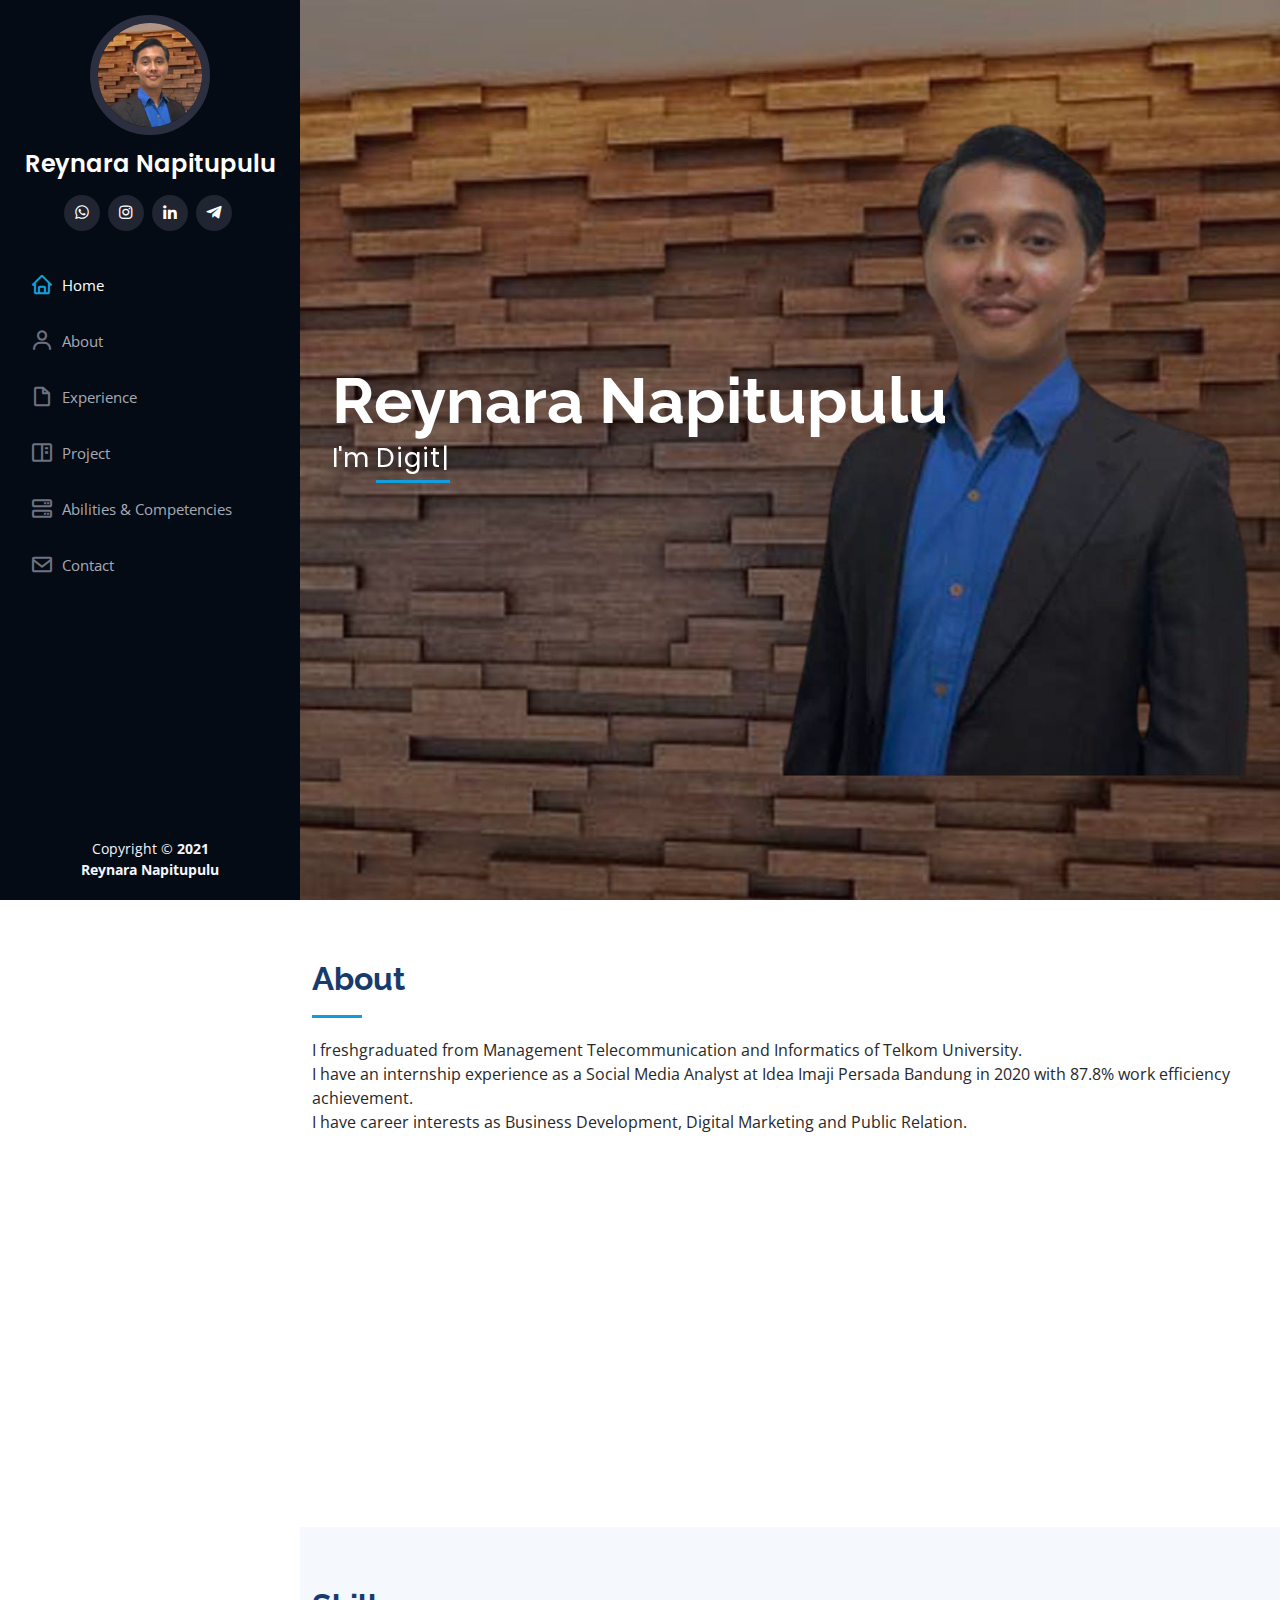
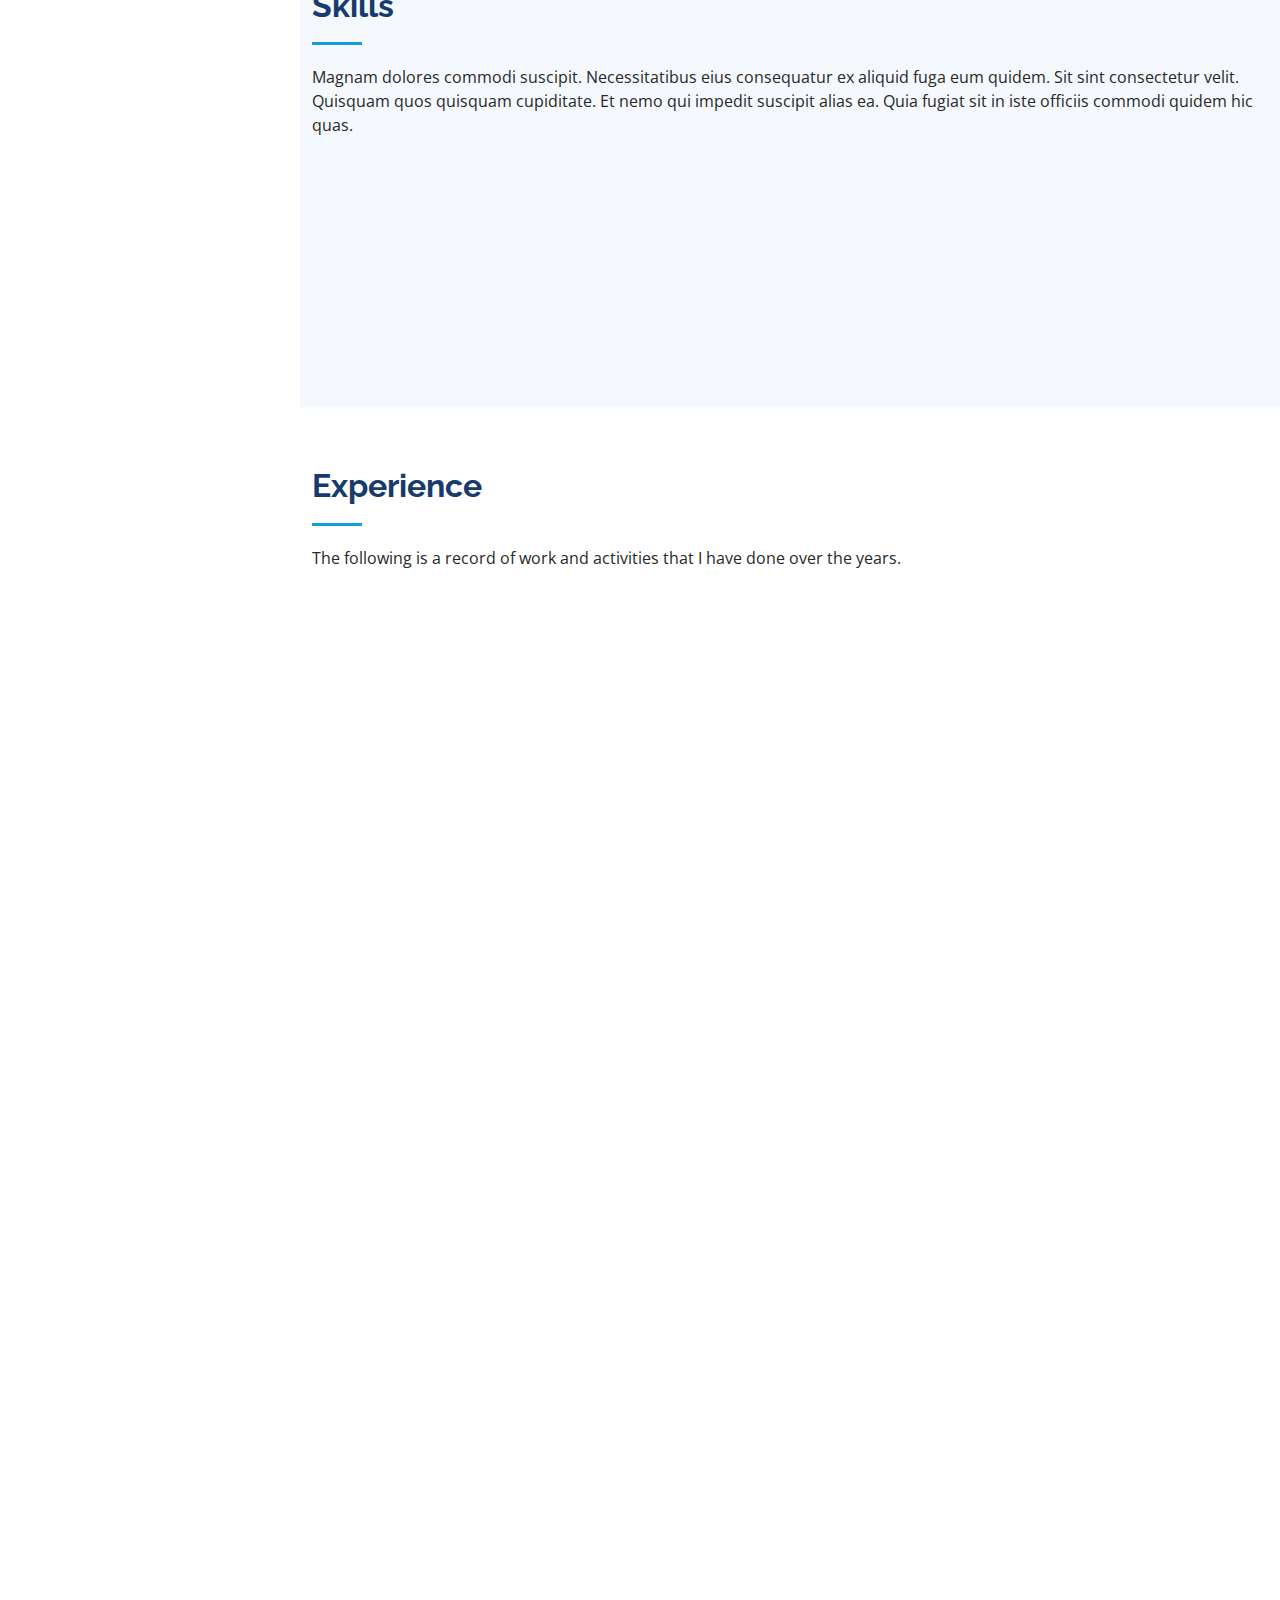
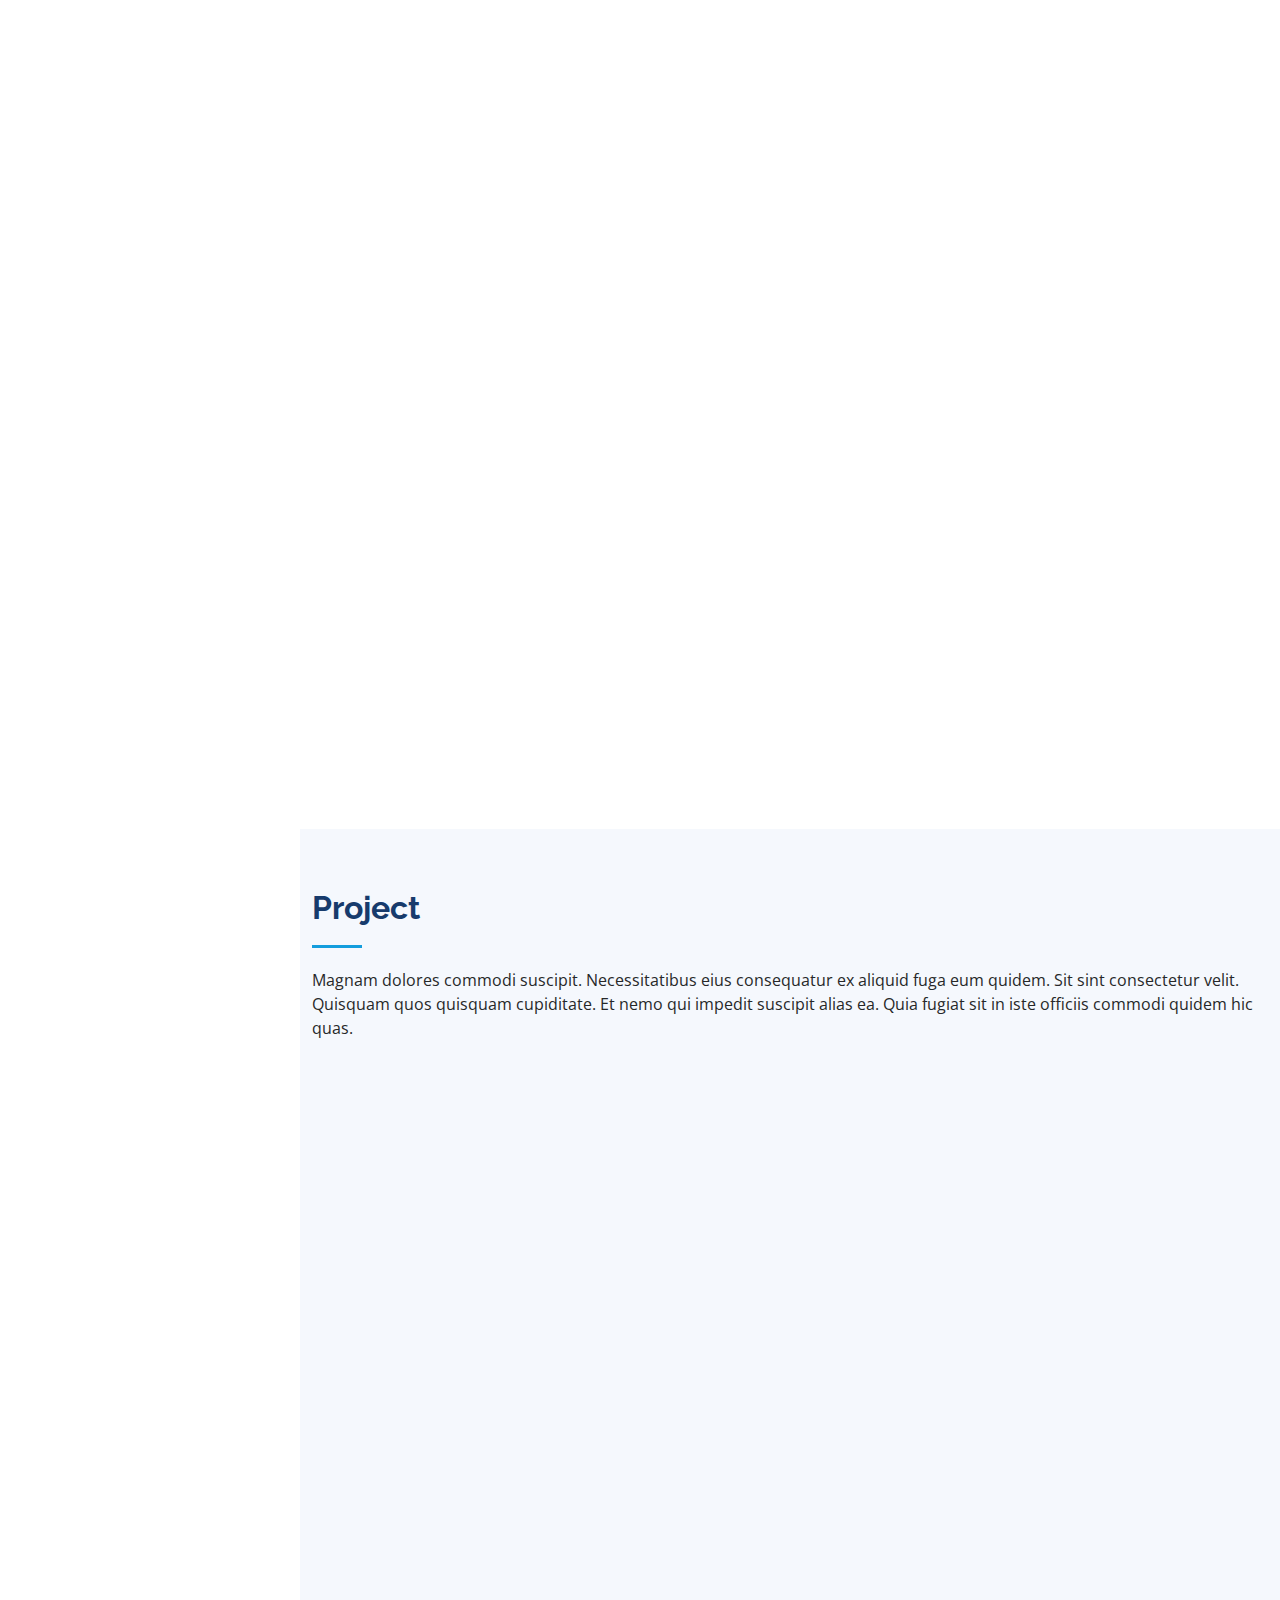
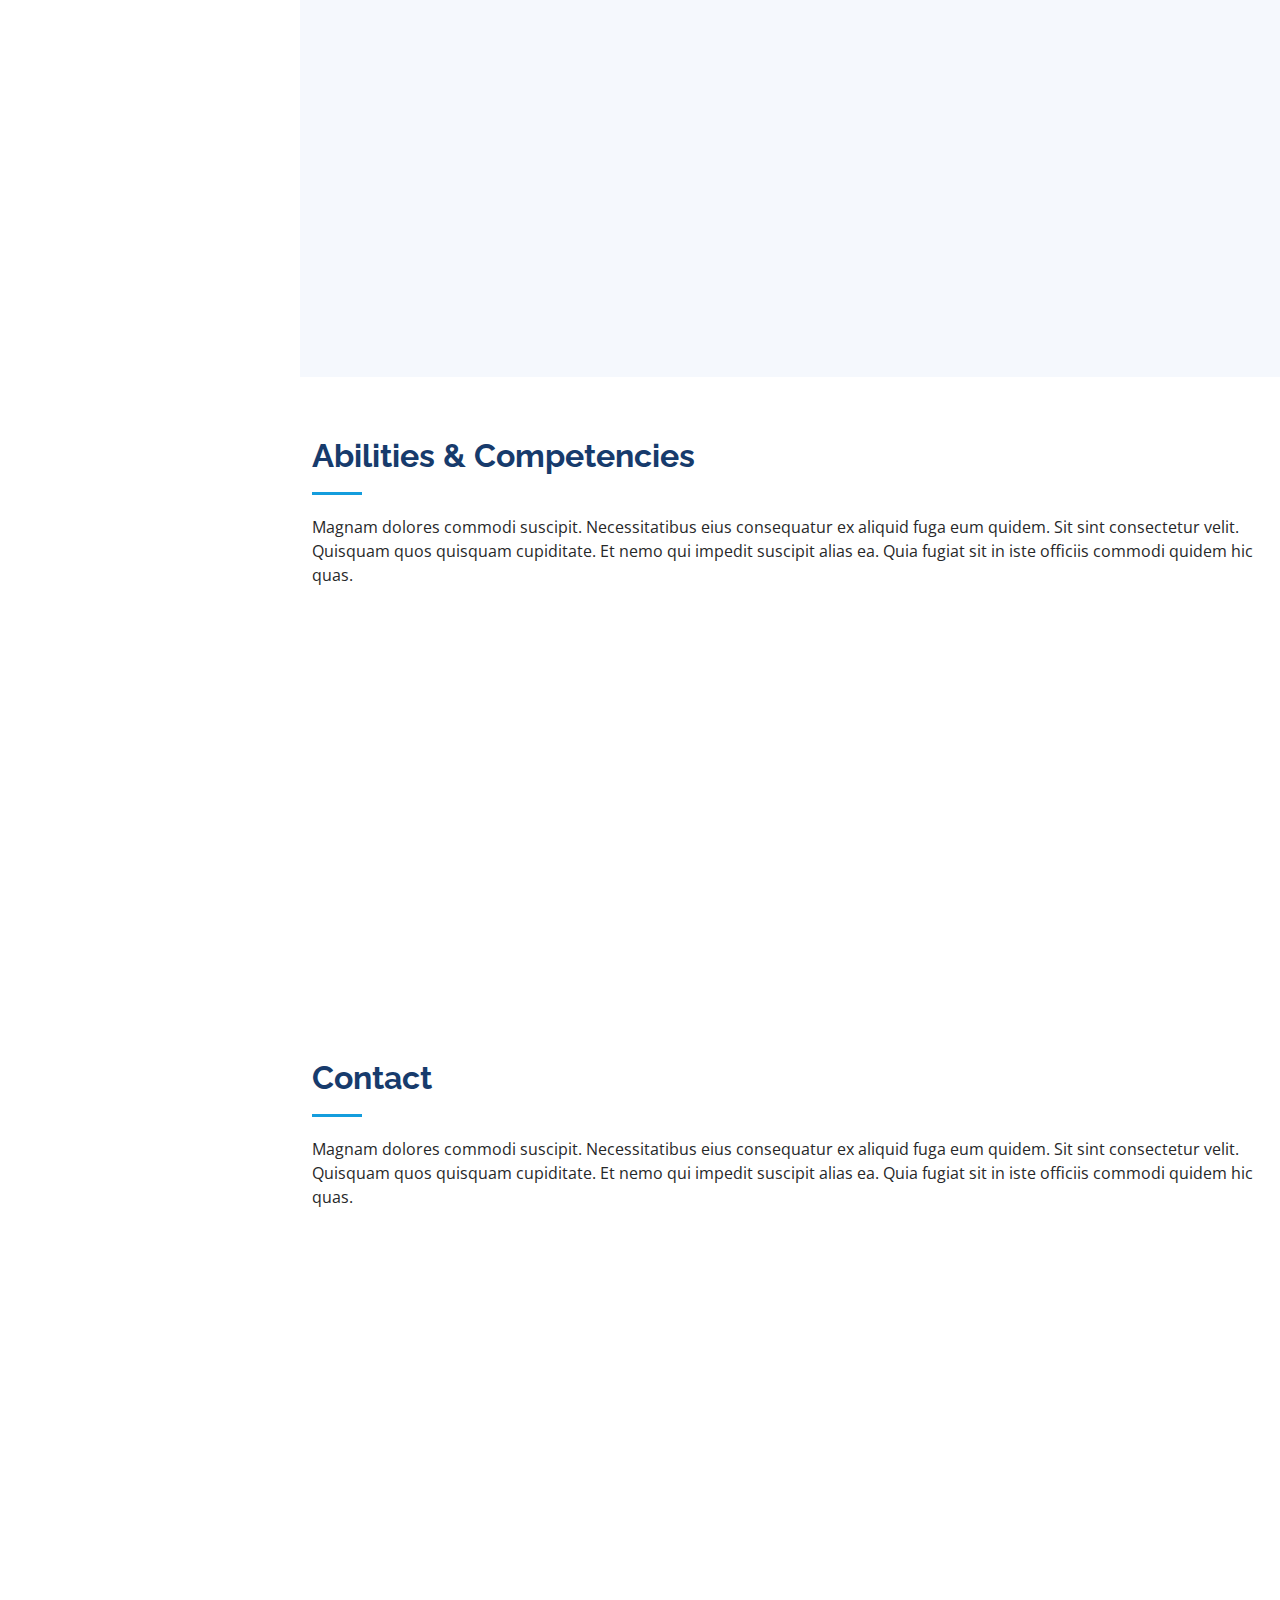
==== portfolio_reynara/index.html @ 2c703964 "Update index.html" ====
<!DOCTYPE html>
<html lang="en">

<head>
  <meta charset="utf-8">
  <meta content="width=device-width, initial-scale=1.0" name="viewport">

  <title>Reynara Napitupulu Portfolio</title>
  <meta content="" name="description">
  <meta content="" name="keywords">

  <!-- Favicons -->
  <link rel="apple-touch-icon" sizes="180x180" href="assets/img/apple-touch-icon.png">
  <link rel="icon" type="assets/image/png" sizes="32x32" href="assets/img/favicon-32x32.png">
  <link rel="icon" type="assets/image/png" sizes="16x16" href="assets/img/favicon-16x16.png">
  <link rel="manifest" href="/site.webmanifest">
  <meta name="msapplication-TileColor" content="#da532c">
  <meta name="theme-color" content="#ffffff">

  <!-- Google Fonts -->
  <link href="https://fonts.googleapis.com/css?family=Open+Sans:300,300i,400,400i,600,600i,700,700i|Raleway:300,300i,400,400i,500,500i,600,600i,700,700i|Poppins:300,300i,400,400i,500,500i,600,600i,700,700i" rel="stylesheet">

  <!-- Vendor CSS Files -->
  <link href="assets/vendor/aos/aos.css" rel="stylesheet">
  <link href="assets/vendor/bootstrap/css/bootstrap.min.css" rel="stylesheet">
  <link href="assets/vendor/bootstrap-icons/bootstrap-icons.css" rel="stylesheet">
  <link href="assets/vendor/boxicons/css/boxicons.min.css" rel="stylesheet">
  <link href="assets/vendor/glightbox/css/glightbox.min.css" rel="stylesheet">
  <link href="assets/vendor/swiper/swiper-bundle.min.css" rel="stylesheet">

  <!-- Template Main CSS File -->
  <link href="assets/css/style.css" rel="stylesheet">

  <!-- =======================================================
  * Template Name: iPortfolio - v3.0.1
  * Template URL: https://bootstrapmade.com/iportfolio-bootstrap-portfolio-websites-template/
  * Author: BootstrapMade.com
  * License: https://bootstrapmade.com/license/
  ======================================================== -->
</head>

<body>

  <!-- ======= Mobile nav toggle button ======= -->
  <i class="bi bi-list mobile-nav-toggle d-xl-none"></i>

  <!-- ======= Header ======= -->
  <header id="header">
    <div class="d-flex flex-column">

      <div class="profile">
        <img src="assets/img/profile-img.jpg" alt="" class="img-fluid rounded-circle">
        <h1 class="text-light"><a href="index.html">Reynara Napitupulu</a></h1>
        <div class="social-links mt-3 text-center">
          <a href="https://wa.me/62081264000243" target="_blank" class="whatsapp"><i class="bx bxl-whatsapp"></i></a>
          <a href="https://www.instagram.com/reeynara/" target="_blank" class="instagram"><i class="bx bxl-instagram"></i></a>
          <a href="https://www.linkedin.com/in/reynaranapitupulu/" target="_blank" class="linkedin"><i class="bx bxl-linkedin"></i></a>
		  <a href="https://t.me/reeynara/" target="_blank" class="telegram"><i class="bx bxl-telegram"></i></a>
        </div>
      </div>

      <nav id="navbar" class="nav-menu navbar">
        <ul>
          <li><a href="#hero" class="nav-link scrollto active"><i class="bx bx-home"></i> <span>Home</span></a></li>
          <li><a href="#about" class="nav-link scrollto"><i class="bx bx-user"></i> <span>About</span></a></li>
          <li><a href="#experience" class="nav-link scrollto"><i class="bx bx-file-blank"></i> <span>Experience</span></a></li>
          <li><a href="#portfolio" class="nav-link scrollto"><i class="bx bx-book-content"></i> <span>Project</span></a></li>
          <li><a href="#Abilities &amp; Competencies" class="nav-link scrollto"><i class="bx bx-server"></i> <span>Abilities &amp; Competencies</span></a></li>
          <li><a href="#contact" class="nav-link scrollto"><i class="bx bx-envelope"></i> <span>Contact</span></a></li>
        </ul>
      </nav><!-- .nav-menu -->
    </div>
  </header><!-- End Header -->

  <!-- ======= Hero Section ======= -->
  <section id="hero" class="d-flex flex-column justify-content-center align-items-center">
    <div class="hero-container" data-aos="fade-in">
      <h1>Reynara Napitupulu</h1>
      <p>I'm <span class="typed" data-typed-items="Digital Marketer"></span></p>
    </div>
  </section><!-- End Hero -->

  <main id="main">

    <!-- ======= About Section ======= -->
    <section id="about" class="about">
      <div class="container">

        <div class="section-title">
          <h2>About</h2>
          <p>I freshgraduated from Management Telecommunication and Informatics of Telkom University. 
		  <p>I have an internship experience as a Social Media Analyst at Idea Imaji Persada Bandung in 2020 with 87.8% work efficiency achievement. 
		  <p>I have career interests as Business Development, Digital Marketing and Public Relation.</p>
        </div>

        <div class="row">
          <div class="col-lg-4" data-aos="fade-right">
            <img src="assets/img/profile-img.jpg" class="img-fluid" alt="">
          </div>
          <div class="col-lg-8 pt-4 pt-lg-0 content" data-aos="fade-left">
            <h3>Digital Marketing Enthusiast</h3>
            </p>
            <div class="row">
              <div class="col-lg-6">
                <ul>
                  <li><i class="bi bi-chevron-right"></i> <strong>Birthday:</strong> <span>11 April 1999</span></li>
                  <li><i class="bi bi-chevron-right"></i> <strong>Phone:</strong> <span>+62 812 6400 0243</span></li>
                  <li><i class="bi bi-chevron-right"></i> <strong>City:</strong> <span>Bandung, Indonesia</span></li>
                </ul>
              </div>
              <div class="col-lg-6">
                <ul>
                  <li><i class="bi bi-chevron-right"></i> <strong>Age:</strong> <span>22</span></li>
                  <li><i class="bi bi-chevron-right"></i> <strong>Degree:</strong> <span>Bachelor Of Management</span></li>
                  <li><i class="bi bi-chevron-right"></i> <strong>Freelance:</strong> <span>Available</span></li>
                </ul>
              </div>
            </div>
            <p>
              Officiis eligendi itaque labore et dolorum mollitia officiis optio vero. Quisquam sunt adipisci omnis et ut. Nulla accusantium dolor incidunt officia tempore. Et eius omnis.
              Cupiditate ut dicta maxime officiis quidem quia. Sed et consectetur qui quia repellendus itaque neque. Aliquid amet quidem ut quaerat cupiditate. Ab et eum qui repellendus omnis culpa magni laudantium dolores.
            </p>
          </div>
        </div>

      </div>
    </section><!-- End About Section -->

    <!-- ======= Facts Section ======= -->
    <!-- <section id="facts" class="facts">
      <div class="container">

        <div class="section-title">
          <h2>Facts</h2>
          <p>Magnam dolores commodi suscipit. Necessitatibus eius consequatur ex aliquid fuga eum quidem. Sit sint consectetur velit. Quisquam quos quisquam cupiditate. Et nemo qui impedit suscipit alias ea. Quia fugiat sit in iste officiis commodi quidem hic quas.</p>
        </div>

        <div class="row no-gutters">

          <div class="col-lg-3 col-md-6 d-md-flex align-items-md-stretch" data-aos="fade-up">
            <div class="count-box">
              <i class="bi bi-emoji-smile"></i>
              <span data-purecounter-start="0" data-purecounter-end="232" data-purecounter-duration="1" class="purecounter"></span>
              <p><strong>Happy Clients</strong> consequuntur quae</p>
            </div>
          </div>

          <div class="col-lg-3 col-md-6 d-md-flex align-items-md-stretch" data-aos="fade-up" data-aos-delay="100">
            <div class="count-box">
              <i class="bi bi-journal-richtext"></i>
              <span data-purecounter-start="0" data-purecounter-end="521" data-purecounter-duration="1" class="purecounter"></span>
              <p><strong>Projects</strong> adipisci atque cum quia aut</p>
            </div>
          </div>

          <div class="col-lg-3 col-md-6 d-md-flex align-items-md-stretch" data-aos="fade-up" data-aos-delay="200">
            <div class="count-box">
              <i class="bi bi-headset"></i>
              <span data-purecounter-start="0" data-purecounter-end="1453" data-purecounter-duration="1" class="purecounter"></span>
              <p><strong>Hours Of Support</strong> aut commodi quaerat</p>
            </div>
          </div>

          <div class="col-lg-3 col-md-6 d-md-flex align-items-md-stretch" data-aos="fade-up" data-aos-delay="300">
            <div class="count-box">
              <i class="bi bi-people"></i>
              <span data-purecounter-start="0" data-purecounter-end="32" data-purecounter-duration="1" class="purecounter"></span>
              <p><strong>Hard Workers</strong> rerum asperiores dolor</p>
            </div>
          </div>

        </div>

      </div>
    </section><!-- End Facts Section -->

    <!-- ======= Skills Section ======= -->
    <section id="skills" class="skills section-bg">
      <div class="container">

        <div class="section-title">
          <h2>Skills</h2>
          <p>Magnam dolores commodi suscipit. Necessitatibus eius consequatur ex aliquid fuga eum quidem. Sit sint consectetur velit. Quisquam quos quisquam cupiditate. Et nemo qui impedit suscipit alias ea. Quia fugiat sit in iste officiis commodi quidem hic quas.</p>
        </div>

        <div class="row skills-content">

          <div class="col-lg-6" data-aos="fade-up">

            <div class="progress">
              <span class="skill">HTML <i class="val">100%</i></span>
              <div class="progress-bar-wrap">
                <div class="progress-bar" role="progressbar" aria-valuenow="100" aria-valuemin="0" aria-valuemax="100"></div>
              </div>
            </div>

            <div class="progress">
              <span class="skill">CSS <i class="val">90%</i></span>
              <div class="progress-bar-wrap">
                <div class="progress-bar" role="progressbar" aria-valuenow="90" aria-valuemin="0" aria-valuemax="100"></div>
              </div>
            </div>

            <div class="progress">
              <span class="skill">JavaScript <i class="val">75%</i></span>
              <div class="progress-bar-wrap">
                <div class="progress-bar" role="progressbar" aria-valuenow="75" aria-valuemin="0" aria-valuemax="100"></div>
              </div>
            </div>

          </div>

          <div class="col-lg-6" data-aos="fade-up" data-aos-delay="100">

            <div class="progress">
              <span class="skill">PHP <i class="val">80%</i></span>
              <div class="progress-bar-wrap">
                <div class="progress-bar" role="progressbar" aria-valuenow="80" aria-valuemin="0" aria-valuemax="100"></div>
              </div>
            </div>

            <div class="progress">
              <span class="skill">WordPress/CMS <i class="val">90%</i></span>
              <div class="progress-bar-wrap">
                <div class="progress-bar" role="progressbar" aria-valuenow="90" aria-valuemin="0" aria-valuemax="100"></div>
              </div>
            </div>

            <div class="progress">
              <span class="skill">Photoshop <i class="val">55%</i></span>
              <div class="progress-bar-wrap">
                <div class="progress-bar" role="progressbar" aria-valuenow="55" aria-valuemin="0" aria-valuemax="100"></div>
              </div>
            </div>

          </div>

        </div>

      </div>
    </section><!-- End Skills Section -->

    <!-- ======= Experience Section ======= -->
    <section id="experience" class="experience">
      <div class="container">

        <div class="section-title">
          <h2>Experience</h2>
          <p>The following is a record of work and activities that I have done over the years.</p>
        </div>

        <div class="row">
          <div class="col-lg-6" data-aos="fade-up">
            <h3 class="experience-title">Internship Experience</h3>
            <div class="experience-item pb-0">
			<br>
              <h4>Digital Analysis</h4>
			  <h5>PT. Idea Imaji Persada</h5>
			  <h6><em>February 2020 – June 2020</em></h6>
                <li>Conducting social media evaluations of customer engagement from a company's client brand and analyze the activities of content shared on the client's social media, such as promo content, games and quizzes</li>
              </ul>
            </div> 
			<br>
			
            <h3 class="experience-title">Education</h3>
			<br>
            <div class="experience-item">
              <h4>Bachelor of Business Management in Telecommunication &amp; Informatics</h4>
              <h5>GPA 3,64 (cumlaude)</h5>
			  <h6><em>2017 - 2021</em></h6>
              <li>Hosted of Indonesian Economic Student Forum (FMEI)</li>
			  <li>Executive Chief Indonesian Economic Student Forum (FMEI)</li>
			  <br>
            </div>
          </div>
          <div class="col-lg-6" data-aos="fade-up" data-aos-delay="100">
            <h3 class="experience-title">Organization Experience</h3>
            <div class="experience-item">
			<br>
              <h4>Head of Strategic Study Department</h4>
              <h5>Student Executive Board Faculty of Economics and Business</h5>
			  <h6><em>January 2019 – December 2019</em></h6>
              <li>Conducting discussion activities and studies on an issue that is currently happening</li>
              </ul>
			  <br>
            </div>
			<div class="experience-item">
              <h4>Staff of The Month</h4>
              <h5>Student Executive Board Faculty of Economics and Business</h5>
			  <h6><em>On February 2018</em></h6>
              <li>Received appreciation as the best staff with good performance and reputation in carrying out the duties and responsibilities that have been given</li>
              </ul>
			  <br>
            </div>
		<div class="experience-item">
              <h4>Staff of External Relation Department</h4>
              <h5>Student Executive Board Faculty of Economics and Business</h5>
			  <h6><em>January 2018 – December 2018</em></h6>
              <li>Conducting discussion activities, establish relationships and visit several other campuses</li>
              </ul>
			  <br>
            </div>
		<div class="experience-item">
              <h4>Executive Chief</h4>
              <h5>Indonesian Economic Student Forum 2018</h5>
			  <h6><em>On May 2018</em></h6>
              <li>Prepared the committee and held a congress in Bandung which was attended by private and public campuses in Indonesia</li>
              </ul>
			  <br>
            </div>
		<div class="experience-item">
              <h4>Staff of The Month</h4>
              <h5>Student Executive Board Faculty of Economics and Businesst</h5>
			  <h6><em>On February 2018</em></h6>
              <li>Received appreciation as the best staff with good performance and reputation in carrying out the duties and responsibilities that have been given</li>
              </ul>
			  <br>
            </div>
		<div class="experience-item">
              <h4>Head of Facilitator Unit</h4>
              <h5>Student Executive Board Faculty of Economics and Businesst</h5>
			  <h6><em>On August 2018</em></h6>
              <li>Coordinating the delegates participating in the meeting and designing participatory, fun and interesting processes during the activity</li>
              </ul>
			  <br>
            </div>
		<div class="experience-item">
              <h4>Committee of Event Unit</h4>
              <h5>Awarding Night for the Faculty of Economics &amp; Business</h5>
			  <h6><em>2018</em></h6>
              <li>Making a whole schedule of awarding night and determining a guest star</li>
              </ul>
			  <br>
            </div>
		<div class="experience-item">
              <h4>Committee of Logistic Unit</h4>
              <h5>Visitasi of Student Executive Board FEB</h5>
			  <h6><em>2018</em></h6>
              <li>Prepare facilities, rooms and needs for delegates visiting FEB Telkom University</li>
              </ul>
			  <br>
            </div>
            <div class="experience-item">
              <h4>Committee of Event Unit</h4>
              <h5>Studi Banding of Student Executive Board FEB</h5>
			  <h6><em>2018</em></h6>
              <li>Making a whole schedule of studi banding</li>
              </ul>
            </div>
          </div>
        </div>

      </div>
    </section><!-- End Experience Section -->

    <!-- ======= Portfolio Section ======= -->
    <section id="portfolio" class="portfolio section-bg">
      <div class="container">

        <div class="section-title">
          <h2>Project</h2>
          <p>Magnam dolores commodi suscipit. Necessitatibus eius consequatur ex aliquid fuga eum quidem. Sit sint consectetur velit. Quisquam quos quisquam cupiditate. Et nemo qui impedit suscipit alias ea. Quia fugiat sit in iste officiis commodi quidem hic quas.</p>
        </div>

        <div class="row" data-aos="fade-up">
          <div class="col-lg-12 d-flex justify-content-center">
            <ul id="portfolio-flters">
              <li data-filter="*" class="filter-active">All</li>
              <li data-filter=".filter-app">App</li>
              <li data-filter=".filter-card">Card</li>
              <li data-filter=".filter-web">Web</li>
            </ul>
          </div>
        </div>

        <div class="row portfolio-container" data-aos="fade-up" data-aos-delay="100">

          <div class="col-lg-4 col-md-6 portfolio-item filter-app">
            <div class="portfolio-wrap">
              <img src="assets/img/portfolio/portfolio-1.jpg" class="img-fluid" alt="">
              <div class="portfolio-links">
                <a href="assets/img/portfolio/portfolio-1.jpg" data-gallery="portfolioGallery" class="portfolio-lightbox" title="App 1"><i class="bx bx-plus"></i></a>
                <a href="portfolio-details.html" title="More Details"><i class="bx bx-link"></i></a>
              </div>
            </div>
          </div>

          <div class="col-lg-4 col-md-6 portfolio-item filter-web">
            <div class="portfolio-wrap">
              <img src="assets/img/portfolio/portfolio-2.jpg" class="img-fluid" alt="">
              <div class="portfolio-links">
                <a href="assets/img/portfolio/portfolio-2.jpg" data-gallery="portfolioGallery" class="portfolio-lightbox" title="Web 3"><i class="bx bx-plus"></i></a>
                <a href="portfolio-details.html" title="More Details"><i class="bx bx-link"></i></a>
              </div>
            </div>
          </div>

          <div class="col-lg-4 col-md-6 portfolio-item filter-app">
            <div class="portfolio-wrap">
              <img src="assets/img/portfolio/portfolio-3.jpg" class="img-fluid" alt="">
              <div class="portfolio-links">
                <a href="assets/img/portfolio/portfolio-3.jpg" data-gallery="portfolioGallery" class="portfolio-lightbox" title="App 2"><i class="bx bx-plus"></i></a>
                <a href="portfolio-details.html" title="More Details"><i class="bx bx-link"></i></a>
              </div>
            </div>
          </div>

          <div class="col-lg-4 col-md-6 portfolio-item filter-card">
            <div class="portfolio-wrap">
              <img src="assets/img/portfolio/portfolio-4.jpg" class="img-fluid" alt="">
              <div class="portfolio-links">
                <a href="assets/img/portfolio/portfolio-4.jpg" data-gallery="portfolioGallery" class="portfolio-lightbox" title="Card 2"><i class="bx bx-plus"></i></a>
                <a href="portfolio-details.html" title="More Details"><i class="bx bx-link"></i></a>
              </div>
            </div>
          </div>

          <div class="col-lg-4 col-md-6 portfolio-item filter-web">
            <div class="portfolio-wrap">
              <img src="assets/img/portfolio/portfolio-5.jpg" class="img-fluid" alt="">
              <div class="portfolio-links">
                <a href="assets/img/portfolio/portfolio-5.jpg" data-gallery="portfolioGallery" class="portfolio-lightbox" title="Web 2"><i class="bx bx-plus"></i></a>
                <a href="portfolio-details.html" title="More Details"><i class="bx bx-link"></i></a>
              </div>
            </div>
          </div>

          <div class="col-lg-4 col-md-6 portfolio-item filter-app">
            <div class="portfolio-wrap">
              <img src="assets/img/portfolio/portfolio-6.jpg" class="img-fluid" alt="">
              <div class="portfolio-links">
                <a href="assets/img/portfolio/portfolio-6.jpg" data-gallery="portfolioGallery" class="portfolio-lightbox" title="App 3"><i class="bx bx-plus"></i></a>
                <a href="portfolio-details.html" title="More Details"><i class="bx bx-link"></i></a>
              </div>
            </div>
          </div>

          <div class="col-lg-4 col-md-6 portfolio-item filter-card">
            <div class="portfolio-wrap">
              <img src="assets/img/portfolio/portfolio-7.jpg" class="img-fluid" alt="">
              <div class="portfolio-links">
                <a href="assets/img/portfolio/portfolio-7.jpg" data-gallery="portfolioGallery" class="portfolio-lightbox" title="Card 1"><i class="bx bx-plus"></i></a>
                <a href="portfolio-details.html" title="More Details"><i class="bx bx-link"></i></a>
              </div>
            </div>
          </div>

          <div class="col-lg-4 col-md-6 portfolio-item filter-card">
            <div class="portfolio-wrap">
              <img src="assets/img/portfolio/portfolio-8.jpg" class="img-fluid" alt="">
              <div class="portfolio-links">
                <a href="assets/img/portfolio/portfolio-8.jpg" data-gallery="portfolioGallery" class="portfolio-lightbox" title="Card 3"><i class="bx bx-plus"></i></a>
                <a href="portfolio-details.html" title="More Details"><i class="bx bx-link"></i></a>
              </div>
            </div>
          </div>

          <div class="col-lg-4 col-md-6 portfolio-item filter-web">
            <div class="portfolio-wrap">
              <img src="assets/img/portfolio/portfolio-9.jpg" class="img-fluid" alt="">
              <div class="portfolio-links">
                <a href="assets/img/portfolio/portfolio-9.jpg" data-gallery="portfolioGallery" class="portfolio-lightbox" title="Web 3"><i class="bx bx-plus"></i></a>
                <a href="portfolio-details.html" title="More Details"><i class="bx bx-link"></i></a>
              </div>
            </div>
          </div>

        </div>

      </div>
    </section><!-- End Portfolio Section -->

    <!-- ======= Abilities &amp; Competencies Section ======= -->
    <section id="Abilities &amp; Competencies" class="Abilities &amp; Competencies">
      <div class="container">

        <div class="section-title">
          <h2>Abilities &amp; Competencies</h2>
          <p>Magnam dolores commodi suscipit. Necessitatibus eius consequatur ex aliquid fuga eum quidem. Sit sint consectetur velit. Quisquam quos quisquam cupiditate. Et nemo qui impedit suscipit alias ea. Quia fugiat sit in iste officiis commodi quidem hic quas.</p>
        </div>

        <div class="row">
          <div class="col-lg-4 col-md-6 icon-box" data-aos="fade-up">
            <div class="icon"><i class="bi bi-briefcase"></i></div>
            <h4 class="title"><a href="">Lorem Ipsum</a></h4>
            <p class="description">Voluptatum deleniti atque corrupti quos dolores et quas molestias excepturi sint occaecati cupiditate non provident</p>
          </div>
          <div class="col-lg-4 col-md-6 icon-box" data-aos="fade-up" data-aos-delay="100">
            <div class="icon"><i class="bi bi-card-checklist"></i></div>
            <h4 class="title"><a href="">Dolor Sitema</a></h4>
            <p class="description">Minim veniam, quis nostrud exercitation ullamco laboris nisi ut aliquip ex ea commodo consequat tarad limino ata</p>
          </div>
          <div class="col-lg-4 col-md-6 icon-box" data-aos="fade-up" data-aos-delay="200">
            <div class="icon"><i class="bi bi-bar-chart"></i></div>
            <h4 class="title"><a href="">Sed ut perspiciatis</a></h4>
            <p class="description">Duis aute irure dolor in reprehenderit in voluptate velit esse cillum dolore eu fugiat nulla pariatur</p>
          </div>
          <div class="col-lg-4 col-md-6 icon-box" data-aos="fade-up" data-aos-delay="300">
            <div class="icon"><i class="bi bi-binoculars"></i></div>
            <h4 class="title"><a href="">Magni Dolores</a></h4>
            <p class="description">Excepteur sint occaecat cupidatat non proident, sunt in culpa qui officia deserunt mollit anim id est laborum</p>
          </div>
          <div class="col-lg-4 col-md-6 icon-box" data-aos="fade-up" data-aos-delay="400">
            <div class="icon"><i class="bi bi-brightness-high"></i></div>
            <h4 class="title"><a href="">Nemo Enim</a></h4>
            <p class="description">At vero eos et accusamus et iusto odio dignissimos ducimus qui blanditiis praesentium voluptatum deleniti atque</p>
          </div>
          <div class="col-lg-4 col-md-6 icon-box" data-aos="fade-up" data-aos-delay="500">
            <div class="icon"><i class="bi bi-calendar4-week"></i></div>
            <h4 class="title"><a href="">Eiusmod Tempor</a></h4>
            <p class="description">Et harum quidem rerum facilis est et expedita distinctio. Nam libero tempore, cum soluta nobis est eligendi</p>
          </div>
        </div>

      </div>
    </section><!-- End Abilities &amp; Competencies Section -->

    <!-- ======= Testimonials Section ======= -->
   <!-- <section id="testimonials" class="testimonials section-bg">
      <div class="container">

        <div class="section-title">
          <h2>Testimonials</h2>
          <p>Magnam dolores commodi suscipit. Necessitatibus eius consequatur ex aliquid fuga eum quidem. Sit sint consectetur velit. Quisquam quos quisquam cupiditate. Et nemo qui impedit suscipit alias ea. Quia fugiat sit in iste officiis commodi quidem hic quas.</p>
        </div>

        <div class="testimonials-slider swiper-container" data-aos="fade-up" data-aos-delay="100">
          <div class="swiper-wrapper">

            <div class="swiper-slide">
              <div class="testimonial-item" data-aos="fade-up">
                <p>
                  <i class="bx bxs-quote-alt-left quote-icon-left"></i>
                  Proin iaculis purus consequat sem cure digni ssim donec porttitora entum suscipit rhoncus. Accusantium quam, ultricies eget id, aliquam eget nibh et. Maecen aliquam, risus at semper.
                  <i class="bx bxs-quote-alt-right quote-icon-right"></i>
                </p>
                <img src="assets/img/testimonials/testimonials-1.jpg" class="testimonial-img" alt="">
                <h3>Saul Goodman</h3>
                <h4>Ceo &amp; Founder</h4>
              </div>
            </div><!-- End testimonial item -->

           <!-- <div class="swiper-slide">
              <div class="testimonial-item" data-aos="fade-up" data-aos-delay="100">
                <p>
                  <i class="bx bxs-quote-alt-left quote-icon-left"></i>
                  Export tempor illum tamen malis malis eram quae irure esse labore quem cillum quid cillum eram malis quorum velit fore eram velit sunt aliqua noster fugiat irure amet legam anim culpa.
                  <i class="bx bxs-quote-alt-right quote-icon-right"></i>
                </p>
                <img src="assets/img/testimonials/testimonials-2.jpg" class="testimonial-img" alt="">
                <h3>Sara Wilsson</h3>
                <h4>Designer</h4>
              </div>
            </div><!-- End testimonial item -->

          <!--  <div class="swiper-slide">
              <div class="testimonial-item" data-aos="fade-up" data-aos-delay="200">
                <p>
                  <i class="bx bxs-quote-alt-left quote-icon-left"></i>
                  Enim nisi quem export duis labore cillum quae magna enim sint quorum nulla quem veniam duis minim tempor labore quem eram duis noster aute amet eram fore quis sint minim.
                  <i class="bx bxs-quote-alt-right quote-icon-right"></i>
                </p>
                <img src="assets/img/testimonials/testimonials-3.jpg" class="testimonial-img" alt="">
                <h3>Jena Karlis</h3>
                <h4>Store Owner</h4>
              </div>
            </div><!-- End testimonial item -->

           <!-- <div class="swiper-slide">
              <div class="testimonial-item" data-aos="fade-up" data-aos-delay="300">
                <p>
                  <i class="bx bxs-quote-alt-left quote-icon-left"></i>
                  Fugiat enim eram quae cillum dolore dolor amet nulla culpa multos export minim fugiat minim velit minim dolor enim duis veniam ipsum anim magna sunt elit fore quem dolore labore illum veniam.
                  <i class="bx bxs-quote-alt-right quote-icon-right"></i>
                </p>
                <img src="assets/img/testimonials/testimonials-4.jpg" class="testimonial-img" alt="">
                <h3>Matt Brandon</h3>
                <h4>Freelancer</h4>
              </div>
            </div><!-- End testimonial item -->

           <!-- <div class="swiper-slide">
              <div class="testimonial-item" data-aos="fade-up" data-aos-delay="400">
                <p>
                  <i class="bx bxs-quote-alt-left quote-icon-left"></i>
                  Quis quorum aliqua sint quem legam fore sunt eram irure aliqua veniam tempor noster veniam enim culpa labore duis sunt culpa nulla illum cillum fugiat legam esse veniam culpa fore nisi cillum quid.
                  <i class="bx bxs-quote-alt-right quote-icon-right"></i>
                </p>
                <img src="assets/img/testimonials/testimonials-5.jpg" class="testimonial-img" alt="">
                <h3>John Larson</h3>
                <h4>Entrepreneur</h4>
              </div>
            </div><!-- End testimonial item -->

          </div>
          <div class="swiper-pagination"></div>
        </div>

      </div>
    </section><!-- End Testimonials Section -->

    <!-- ======= Contact Section ======= -->
    <section id="contact" class="contact">
      <div class="container">

        <div class="section-title">
          <h2>Contact</h2>
          <p>Magnam dolores commodi suscipit. Necessitatibus eius consequatur ex aliquid fuga eum quidem. Sit sint consectetur velit. Quisquam quos quisquam cupiditate. Et nemo qui impedit suscipit alias ea. Quia fugiat sit in iste officiis commodi quidem hic quas.</p>
        </div>

        <div class="row" data-aos="fade-in">

          <div class="col-lg-5 d-flex align-items-stretch">
            <div class="info">
              <div class="address">
                <i class="bi bi-geo-alt"></i>
                <h4>Location:</h4>
                <p>A108 Adam Street, New York, NY 535022</p>
              </div>

              <div class="email">
                <i class="bi bi-envelope"></i>
                <h4>Email:</h4>
                <p>info@example.com</p>
              </div>

              <div class="phone">
                <i class="bi bi-phone"></i>
                <h4>Call:</h4>
                <p>+1 5589 55488 55s</p>
              </div>

              <iframe src="https://www.google.com/maps/embed?pb=!1m14!1m8!1m3!1d12097.433213460943!2d-74.0062269!3d40.7101282!3m2!1i1024!2i768!4f13.1!3m3!1m2!1s0x0%3A0xb89d1fe6bc499443!2sDowntown+Conference+Center!5e0!3m2!1smk!2sbg!4v1539943755621" frameborder="0" style="border:0; width: 100%; height: 290px;" allowfullscreen></iframe>
            </div>

          </div>

          <div class="col-lg-7 mt-5 mt-lg-0 d-flex align-items-stretch">
            <form action="forms/contact.php" method="post" role="form" class="php-email-form">
              <div class="row">
                <div class="form-group col-md-6">
                  <label for="name">Your Name</label>
                  <input type="text" name="name" class="form-control" id="name" required>
                </div>
                <div class="form-group col-md-6">
                  <label for="name">Your Email</label>
                  <input type="email" class="form-control" name="email" id="email" required>
                </div>
              </div>
              <div class="form-group">
                <label for="name">Subject</label>
                <input type="text" class="form-control" name="subject" id="subject" required>
              </div>
              <div class="form-group">
                <label for="name">Message</label>
                <textarea class="form-control" name="message" rows="10" required></textarea>
              </div>
              <div class="my-3">
                <div class="loading">Loading</div>
                <div class="error-message"></div>
                <div class="sent-message">Your message has been sent. Thank you!</div>
              </div>
              <div class="text-center"><button type="submit">Send Message</button></div>
            </form>
          </div>

        </div>

      </div>
    </section><!-- End Contact Section -->

  </main><!-- End #main -->

  <!-- ======= Footer ======= -->
  <footer id="footer">
    <div class="container">
      <div class="copyright">
        Copyright &copy; <strong><span>2021 <br>Reynara Napitupulu</span></strong>
      </div>
      <div class="credits">
        <!-- All the links in the footer should remain intact. -->
        <!-- You can delete the links only if you purchased the pro version. -->
        <!-- Licensing information: https://bootstrapmade.com/license/ -->
        <!-- Purchase the pro version with working PHP/AJAX contact form: https://bootstrapmade.com/iportfolio-bootstrap-portfolio-websites-template/ -->
        <!--Designed by <a href="https://bootstrapmade.com/">BootstrapMade</a>
      </div>
    </div>
  </footer><!-- End  Footer -->

  <a href="#" class="back-to-top d-flex align-items-center justify-content-center"><i class="bi bi-arrow-up-short"></i></a>

  <!-- Vendor JS Files -->
  <script src="assets/vendor/aos/aos.js"></script>
  <script src="assets/vendor/bootstrap/js/bootstrap.bundle.min.js"></script>
  <script src="assets/vendor/glightbox/js/glightbox.min.js"></script>
  <script src="assets/vendor/isotope-layout/isotope.pkgd.min.js"></script>
  <script src="assets/vendor/php-email-form/validate.js"></script>
  <script src="assets/vendor/purecounter/purecounter.js"></script>
  <script src="assets/vendor/swiper/swiper-bundle.min.js"></script>
  <script src="assets/vendor/typed.js/typed.min.js"></script>
  <script src="assets/vendor/waypoints/noframework.waypoints.js"></script>

  <!-- Template Main JS File -->
  <script src="assets/js/main.js"></script>

</body>

</html>
---- portfolio_reynara/assets/css/style.css ----
/**
* Template Name: iPortfolio - v3.0.1
* Template URL: https://bootstrapmade.com/iportfolio-bootstrap-portfolio-websites-template/
* Author: BootstrapMade.com
* License: https://bootstrapmade.com/license/
*/

/*--------------------------------------------------------------
# General
--------------------------------------------------------------*/
body {
  font-family: "Open Sans", sans-serif;
  color: #272829;
}

a {
  color: #149ddd;
  text-decoration: none;
}

a:hover {
  color: #37b3ed;
  text-decoration: none;
}

h1, h2, h3, h4, h5, h6 {
  font-family: "Raleway", sans-serif;
}

/*--------------------------------------------------------------
# Back to top button
--------------------------------------------------------------*/
.back-to-top {
  position: fixed;
  visibility: hidden;
  opacity: 0;
  right: 15px;
  bottom: 15px;
  z-index: 996;
  background: #149ddd;
  width: 40px;
  height: 40px;
  border-radius: 50px;
  transition: all 0.4s;
}

.back-to-top i {
  font-size: 28px;
  color: #fff;
  line-height: 0;
}

.back-to-top:hover {
  background: #2eafec;
  color: #fff;
}

.back-to-top.active {
  visibility: visible;
  opacity: 1;
}

/*--------------------------------------------------------------
# Header
--------------------------------------------------------------*/
#header {
  position: fixed;
  top: 0;
  left: 0;
  bottom: 0;
  width: 300px;
  transition: all ease-in-out 0.5s;
  z-index: 9997;
  transition: all 0.5s;
  padding: 0 15px;
  background: #040b14;
  overflow-y: auto;
}

#header .profile img {
  margin: 15px auto;
  display: block;
  width: 120px;
  border: 8px solid #2c2f3f;
}

#header .profile h1 {
  font-size: 24px;
  margin: 0;
  padding: 0;
  font-weight: 600;
  -moz-text-align-last: center;
  text-align-last: center;
  font-family: "Poppins", sans-serif;
}

#header .profile h1 a, #header .profile h1 a:hover {
  color: #fff;
  text-decoration: none;
}

#header .profile .social-links a {
  font-size: 18px;
  display: inline-block;
  background: #212431;
  color: #fff;
  line-height: 1;
  padding: 8px 0;
  margin-right: 4px;
  border-radius: 50%;
  text-align: center;
  width: 36px;
  height: 36px;
  transition: 0.3s;
}

#header .profile .social-links a:hover {
  background: #149ddd;
  color: #fff;
  text-decoration: none;
}

#main {
  margin-left: 300px;
}

@media (max-width: 1199px) {
  #header {
    left: -300px;
  }
  #main {
    margin-left: 0;
  }
}

/*--------------------------------------------------------------
# Navigation Menu
--------------------------------------------------------------*/
/* Desktop Navigation */
.nav-menu {
  padding: 30px 0 0 0;
}

.nav-menu * {
  margin: 0;
  padding: 0;
  list-style: none;
}

.nav-menu > ul > li {
  position: relative;
  white-space: nowrap;
}

.nav-menu a {
  display: flex;
  align-items: center;
  color: #a8a9b4;
  padding: 12px 15px;
  margin-bottom: 8px;
  transition: 0.3s;
  font-size: 15px;
}

.nav-menu a i {
  font-size: 24px;
  padding-right: 8px;
  color: #6f7180;
}

.nav-menu a:hover, .nav-menu .active, .nav-menu li:hover > a {
  text-decoration: none;
  color: #fff;
}

.nav-menu a:hover i, .nav-menu .active i, .nav-menu li:hover > a i {
  color: #149ddd;
}

/* Mobile Navigation */
.mobile-nav-toggle {
  position: fixed;
  right: 15px;
  top: 15px;
  z-index: 9998;
  border: 0;
  font-size: 24px;
  transition: all 0.4s;
  outline: none !important;
  background-color: #149ddd;
  color: #fff;
  width: 40px;
  height: 40px;
  display: inline-flex;
  align-items: center;
  justify-content: center;
  line-height: 0;
  border-radius: 50px;
  cursor: pointer;
}

.mobile-nav-active {
  overflow: hidden;
}

.mobile-nav-active #header {
  left: 0;
}

/*--------------------------------------------------------------
# Hero Section
--------------------------------------------------------------*/
#hero {
  width: 100%;
  height: 100vh;
  background: url("../img/hero-bg.jpg") top center;
  background-size: cover;
}

#hero:before {
  content: "";
  background: rgba(5, 13, 24, 0.3);
  position: absolute;
  bottom: 0;
  top: 0;
  left: 0;
  right: 0;
  z-index: 1;
}

#hero .hero-container {
  position: relative;
  z-index: 2;
  min-width: 300px;
}

#hero h1 {
  margin: 0 0 10px 0;
  font-size: 64px;
  font-weight: 700;
  line-height: 56px;
  color: #fff;
}

#hero p {
  color: #fff;
  margin-bottom: 50px;
  font-size: 26px;
  font-family: "Poppins", sans-serif;
}

#hero p span {
  color: #fff;
  padding-bottom: 4px;
  letter-spacing: 1px;
  border-bottom: 3px solid #149ddd;
}

@media (min-width: 1024px) {
  #hero {
    background-attachment: fixed;
  }
}

@media (max-width: 768px) {
  #hero h1 {
    font-size: 28px;
    line-height: 36px;
  }
  #hero h2 {
    font-size: 18px;
    line-height: 24px;
    margin-bottom: 30px;
  }
}

/*--------------------------------------------------------------
# Sections General
--------------------------------------------------------------*/
section {
  padding: 60px 0;
  overflow: hidden;
}

.section-bg {
  background: #f5f8fd;
}

.section-title {
  padding-bottom: 30px;
}

.section-title h2 {
  font-size: 32px;
  font-weight: bold;
  margin-bottom: 20px;
  padding-bottom: 20px;
  position: relative;
  color: #173b6c;
}

.section-title h2::after {
  content: '';
  position: absolute;
  display: block;
  width: 50px;
  height: 3px;
  background: #149ddd;
  bottom: 0;
  left: 0;
}

.section-title p {
  margin-bottom: 0;
}

/*--------------------------------------------------------------
# About
--------------------------------------------------------------*/
.about .content h3 {
  font-weight: 700;
  font-size: 26px;
  color: #173b6c;
}

.about .content ul {
  list-style: none;
  padding: 0;
}

.about .content ul li {
  margin-bottom: 20px;
  display: flex;
  align-items: center;
}

.about .content ul strong {
  margin-right: 10px;
}

.about .content ul i {
  font-size: 16px;
  margin-right: 5px;
  color: #149ddd;
  line-height: 0;
}

.about .content p:last-child {
  margin-bottom: 0;
}

/*--------------------------------------------------------------
# Facts
--------------------------------------------------------------*/
.facts {
  padding-bottom: 30px;
}

.facts .count-box {
  padding: 30px;
  width: 100%;
}

.facts .count-box i {
  display: block;
  font-size: 44px;
  color: #149ddd;
  float: left;
  line-height: 0;
}

.facts .count-box span {
  font-size: 48px;
  line-height: 40px;
  display: block;
  font-weight: 700;
  color: #050d18;
  margin-left: 60px;
}

.facts .count-box p {
  padding: 15px 0 0 0;
  margin: 0 0 0 60px;
  font-family: "Raleway", sans-serif;
  font-size: 14px;
  color: #122f57;
}

.facts .count-box a {
  font-weight: 600;
  display: block;
  margin-top: 20px;
  color: #122f57;
  font-size: 15px;
  font-family: "Poppins", sans-serif;
  transition: ease-in-out 0.3s;
}

.facts .count-box a:hover {
  color: #1f5297;
}

/*--------------------------------------------------------------
# Akills
--------------------------------------------------------------*/
.skills .progress {
  height: 60px;
  display: block;
  background: none;
  border-radius: 0;
}

.skills .progress .skill {
  padding: 0;
  margin: 0 0 6px 0;
  text-transform: uppercase;
  display: block;
  font-weight: 600;
  font-family: "Poppins", sans-serif;
  color: #050d18;
}

.skills .progress .skill .val {
  float: right;
  font-style: normal;
}

.skills .progress-bar-wrap {
  background: #dce8f8;
  height: 10px;
}

.skills .progress-bar {
  width: 1px;
  height: 10px;
  transition: .9s;
  background-color: #149ddd;
}

/*--------------------------------------------------------------
# Resume
--------------------------------------------------------------*/
.resume .resume-title {
  font-size: 26px;
  font-weight: 700;
  margin-top: 20px;
  margin-bottom: 20px;
  color: #050d18;
}

.resume .resume-item {
  padding: 0 0 20px 20px;
  margin-top: -2px;
  border-left: 2px solid #1f5297;
  position: relative;
}

.resume .resume-item h4 {
  line-height: 18px;
  font-size: 18px;
  font-weight: 600;
  text-transform: uppercase;
  font-family: "Poppins", sans-serif;
  color: #050d18;
  margin-bottom: 10px;
}

.resume .resume-item h5 {
  font-size: 16px;
  background: #e4edf9;
  padding: 5px 15px;
  display: inline-block;
  font-weight: 600;
  margin-bottom: 10px;
}

.resume .resume-item ul {
  padding-left: 20px;
}

.resume .resume-item ul li {
  padding-bottom: 10px;
}

.resume .resume-item:last-child {
  padding-bottom: 0;
}

.resume .resume-item::before {
  content: "";
  position: absolute;
  width: 16px;
  height: 16px;
  border-radius: 50px;
  left: -9px;
  top: 0;
  background: #fff;
  border: 2px solid #1f5297;
}

/*--------------------------------------------------------------
# Portfolio
--------------------------------------------------------------*/
.portfolio .portfolio-item {
  margin-bottom: 30px;
}

.portfolio #portfolio-flters {
  padding: 0;
  margin: 0 auto 35px auto;
  list-style: none;
  text-align: center;
  background: #fff;
  border-radius: 50px;
  padding: 2px 15px;
}

.portfolio #portfolio-flters li {
  cursor: pointer;
  display: inline-block;
  padding: 10px 15px 8px 15px;
  font-size: 14px;
  font-weight: 600;
  line-height: 1;
  text-transform: uppercase;
  color: #272829;
  margin-bottom: 5px;
  transition: all 0.3s ease-in-out;
}

.portfolio #portfolio-flters li:hover, .portfolio #portfolio-flters li.filter-active {
  color: #149ddd;
}

.portfolio #portfolio-flters li:last-child {
  margin-right: 0;
}

.portfolio .portfolio-wrap {
  transition: 0.3s;
  position: relative;
  overflow: hidden;
  z-index: 1;
}

.portfolio .portfolio-wrap::before {
  content: "";
  background: rgba(255, 255, 255, 0.5);
  position: absolute;
  left: 0;
  right: 0;
  top: 0;
  bottom: 0;
  transition: all ease-in-out 0.3s;
  z-index: 2;
  opacity: 0;
}

.portfolio .portfolio-wrap .portfolio-links {
  opacity: 1;
  left: 0;
  right: 0;
  bottom: -60px;
  z-index: 3;
  position: absolute;
  transition: all ease-in-out 0.3s;
  display: flex;
  justify-content: center;
}

.portfolio .portfolio-wrap .portfolio-links a {
  color: #fff;
  font-size: 28px;
  text-align: center;
  background: rgba(20, 157, 221, 0.75);
  transition: 0.3s;
  width: 50%;
}

.portfolio .portfolio-wrap .portfolio-links a:hover {
  background: rgba(20, 157, 221, 0.95);
}

.portfolio .portfolio-wrap .portfolio-links a + a {
  border-left: 1px solid #37b3ed;
}

.portfolio .portfolio-wrap:hover::before {
  top: 0;
  left: 0;
  right: 0;
  bottom: 0;
  opacity: 1;
}

.portfolio .portfolio-wrap:hover .portfolio-links {
  opacity: 1;
  bottom: 0;
}

/*--------------------------------------------------------------
# Portfolio Details
--------------------------------------------------------------*/
.portfolio-details {
  padding-top: 40px;
}

.portfolio-details .portfolio-details-slider img {
  width: 100%;
}

.portfolio-details .portfolio-details-slider .swiper-pagination {
  margin-top: 20px;
  position: relative;
}

.portfolio-details .portfolio-details-slider .swiper-pagination .swiper-pagination-bullet {
  width: 12px;
  height: 12px;
  background-color: #fff;
  opacity: 1;
  border: 1px solid #149ddd;
}

.portfolio-details .portfolio-details-slider .swiper-pagination .swiper-pagination-bullet-active {
  background-color: #149ddd;
}

.portfolio-details .portfolio-info {
  padding: 30px;
  box-shadow: 0px 0 30px rgba(5, 13, 24, 0.08);
}

.portfolio-details .portfolio-info h3 {
  font-size: 22px;
  font-weight: 700;
  margin-bottom: 20px;
  padding-bottom: 20px;
  border-bottom: 1px solid #eee;
}

.portfolio-details .portfolio-info ul {
  list-style: none;
  padding: 0;
  font-size: 15px;
}

.portfolio-details .portfolio-info ul li + li {
  margin-top: 10px;
}

.portfolio-details .portfolio-description {
  padding-top: 30px;
}

.portfolio-details .portfolio-description h2 {
  font-size: 26px;
  font-weight: 700;
  margin-bottom: 20px;
}

.portfolio-details .portfolio-description p {
  padding: 0;
}

/*--------------------------------------------------------------
# Services
--------------------------------------------------------------*/
.services .icon-box {
  margin-bottom: 20px;
}

.services .icon {
  float: left;
  display: flex;
  align-items: center;
  justify-content: center;
  width: 54px;
  height: 54px;
  background: #149ddd;
  border-radius: 50%;
  transition: 0.5s;
  border: 1px solid #149ddd;
}

.services .icon i {
  color: #fff;
  font-size: 24px;
  line-height: 0;
}

.services .icon-box:hover .icon {
  background: #fff;
}

.services .icon-box:hover .icon i {
  color: #149ddd;
}

.services .title {
  margin-left: 80px;
  font-weight: 700;
  margin-bottom: 15px;
  font-size: 18px;
}

.services .title a {
  color: #343a40;
}

.services .title a:hover {
  color: #149ddd;
}

.services .description {
  margin-left: 80px;
  line-height: 24px;
  font-size: 14px;
}

/*--------------------------------------------------------------
# Testimonials
--------------------------------------------------------------*/
.testimonials .testimonial-item {
  box-sizing: content-box;
  text-align: center;
  min-height: 320px;
}

.testimonials .testimonial-item .testimonial-img {
  width: 90px;
  border-radius: 50%;
  margin: 0 auto;
}

.testimonials .testimonial-item h3 {
  font-size: 18px;
  font-weight: bold;
  margin: 10px 0 5px 0;
  color: #111;
}

.testimonials .testimonial-item h4 {
  font-size: 14px;
  color: #999;
  margin: 0;
}

.testimonials .testimonial-item .quote-icon-left, .testimonials .testimonial-item .quote-icon-right {
  color: #c3e8fa;
  font-size: 26px;
}

.testimonials .testimonial-item .quote-icon-left {
  display: inline-block;
  left: -5px;
  position: relative;
}

.testimonials .testimonial-item .quote-icon-right {
  display: inline-block;
  right: -5px;
  position: relative;
  top: 10px;
}

.testimonials .testimonial-item p {
  font-style: italic;
  margin: 0 15px 15px 15px;
  padding: 20px;
  background: #fff;
  position: relative;
  margin-bottom: 35px;
  border-radius: 6px;
  box-shadow: 0px 2px 15px rgba(0, 0, 0, 0.1);
}

.testimonials .testimonial-item p::after {
  content: "";
  width: 0;
  height: 0;
  border-top: 20px solid #fff;
  border-right: 20px solid transparent;
  border-left: 20px solid transparent;
  position: absolute;
  bottom: -20px;
  left: calc(50% - 20px);
}

.testimonials .swiper-pagination {
  margin-top: 20px;
  position: relative;
}

.testimonials .swiper-pagination .swiper-pagination-bullet {
  width: 12px;
  height: 12px;
  background-color: #fff;
  opacity: 1;
  border: 1px solid #149ddd;
}

.testimonials .swiper-pagination .swiper-pagination-bullet-active {
  background-color: #149ddd;
}

/*--------------------------------------------------------------
# Contact
--------------------------------------------------------------*/
.contact {
  padding-bottom: 130px;
}

.contact .info {
  padding: 30px;
  background: #fff;
  width: 100%;
  box-shadow: 0 0 24px 0 rgba(0, 0, 0, 0.12);
}

.contact .info i {
  font-size: 20px;
  color: #149ddd;
  float: left;
  width: 44px;
  height: 44px;
  background: #dff3fc;
  display: flex;
  justify-content: center;
  align-items: center;
  border-radius: 50px;
  transition: all 0.3s ease-in-out;
}

.contact .info h4 {
  padding: 0 0 0 60px;
  font-size: 22px;
  font-weight: 600;
  margin-bottom: 5px;
  color: #050d18;
}

.contact .info p {
  padding: 0 0 10px 60px;
  margin-bottom: 20px;
  font-size: 14px;
  color: #173b6c;
}

.contact .info .email p {
  padding-top: 5px;
}

.contact .info .social-links {
  padding-left: 60px;
}

.contact .info .social-links a {
  font-size: 18px;
  display: inline-block;
  background: #333;
  color: #fff;
  line-height: 1;
  padding: 8px 0;
  border-radius: 50%;
  text-align: center;
  width: 36px;
  height: 36px;
  transition: 0.3s;
  margin-right: 10px;
}

.contact .info .social-links a:hover {
  background: #149ddd;
  color: #fff;
}

.contact .info .email:hover i, .contact .info .address:hover i, .contact .info .phone:hover i {
  background: #149ddd;
  color: #fff;
}

.contact .php-email-form {
  width: 100%;
  padding: 30px;
  background: #fff;
  box-shadow: 0 0 24px 0 rgba(0, 0, 0, 0.12);
}

.contact .php-email-form .form-group {
  padding-bottom: 8px;
}

.contact .php-email-form .validate {
  display: none;
  color: red;
  margin: 0 0 15px 0;
  font-weight: 400;
  font-size: 13px;
}

.contact .php-email-form .error-message {
  display: none;
  color: #fff;
  background: #ed3c0d;
  text-align: left;
  padding: 15px;
  font-weight: 600;
}

.contact .php-email-form .error-message br + br {
  margin-top: 25px;
}

.contact .php-email-form .sent-message {
  display: none;
  color: #fff;
  background: #18d26e;
  text-align: center;
  padding: 15px;
  font-weight: 600;
}

.contact .php-email-form .loading {
  display: none;
  background: #fff;
  text-align: center;
  padding: 15px;
}

.contact .php-email-form .loading:before {
  content: "";
  display: inline-block;
  border-radius: 50%;
  width: 24px;
  height: 24px;
  margin: 0 10px -6px 0;
  border: 3px solid #18d26e;
  border-top-color: #eee;
  -webkit-animation: animate-loading 1s linear infinite;
  animation: animate-loading 1s linear infinite;
}

.contact .php-email-form .form-group {
  margin-bottom: 15px;
}

.contact .php-email-form label {
  padding-bottom: 8px;
}

.contact .php-email-form input, .contact .php-email-form textarea {
  border-radius: 0;
  box-shadow: none;
  font-size: 14px;
}

.contact .php-email-form input {
  height: 44px;
}

.contact .php-email-form textarea {
  padding: 10px 15px;
}

.contact .php-email-form button[type="submit"] {
  background: #149ddd;
  border: 0;
  padding: 10px 24px;
  color: #fff;
  transition: 0.4s;
  border-radius: 4px;
}

.contact .php-email-form button[type="submit"]:hover {
  background: #37b3ed;
}

@-webkit-keyframes animate-loading {
  0% {
    transform: rotate(0deg);
  }
  100% {
    transform: rotate(360deg);
  }
}

@keyframes animate-loading {
  0% {
    transform: rotate(0deg);
  }
  100% {
    transform: rotate(360deg);
  }
}

/*--------------------------------------------------------------
# Breadcrumbs
--------------------------------------------------------------*/
.breadcrumbs {
  padding: 20px 0;
  background: #f9f9f9;
}

.breadcrumbs h2 {
  font-size: 26px;
  font-weight: 300;
}

.breadcrumbs ol {
  display: flex;
  flex-wrap: wrap;
  list-style: none;
  padding: 0;
  margin: 0;
  font-size: 15px;
}

.breadcrumbs ol li + li {
  padding-left: 10px;
}

.breadcrumbs ol li + li::before {
  display: inline-block;
  padding-right: 10px;
  color: #0e2442;
  content: "/";
}

@media (max-width: 768px) {
  .breadcrumbs .d-flex {
    display: block !important;
  }
  .breadcrumbs ol {
    display: block;
  }
  .breadcrumbs ol li {
    display: inline-block;
  }
}

/*--------------------------------------------------------------
# Footer
--------------------------------------------------------------*/
#footer {
  padding: 15px;
  color: #f4f6fd;
  font-size: 14px;
  position: fixed;
  left: 0;
  bottom: 0;
  width: 300px;
  z-index: 9999;
  background: #040b14;
}

#footer .copyright {
  text-align: center;
}

#footer .credits {
  padding-top: 5px;
  text-align: center;
  font-size: 13px;
  color: #eaebf0;
}

@media (max-width: 1199px) {
  #footer {
    position: static;
    width: auto;
    padding-right: 20px 15px;
  }
}
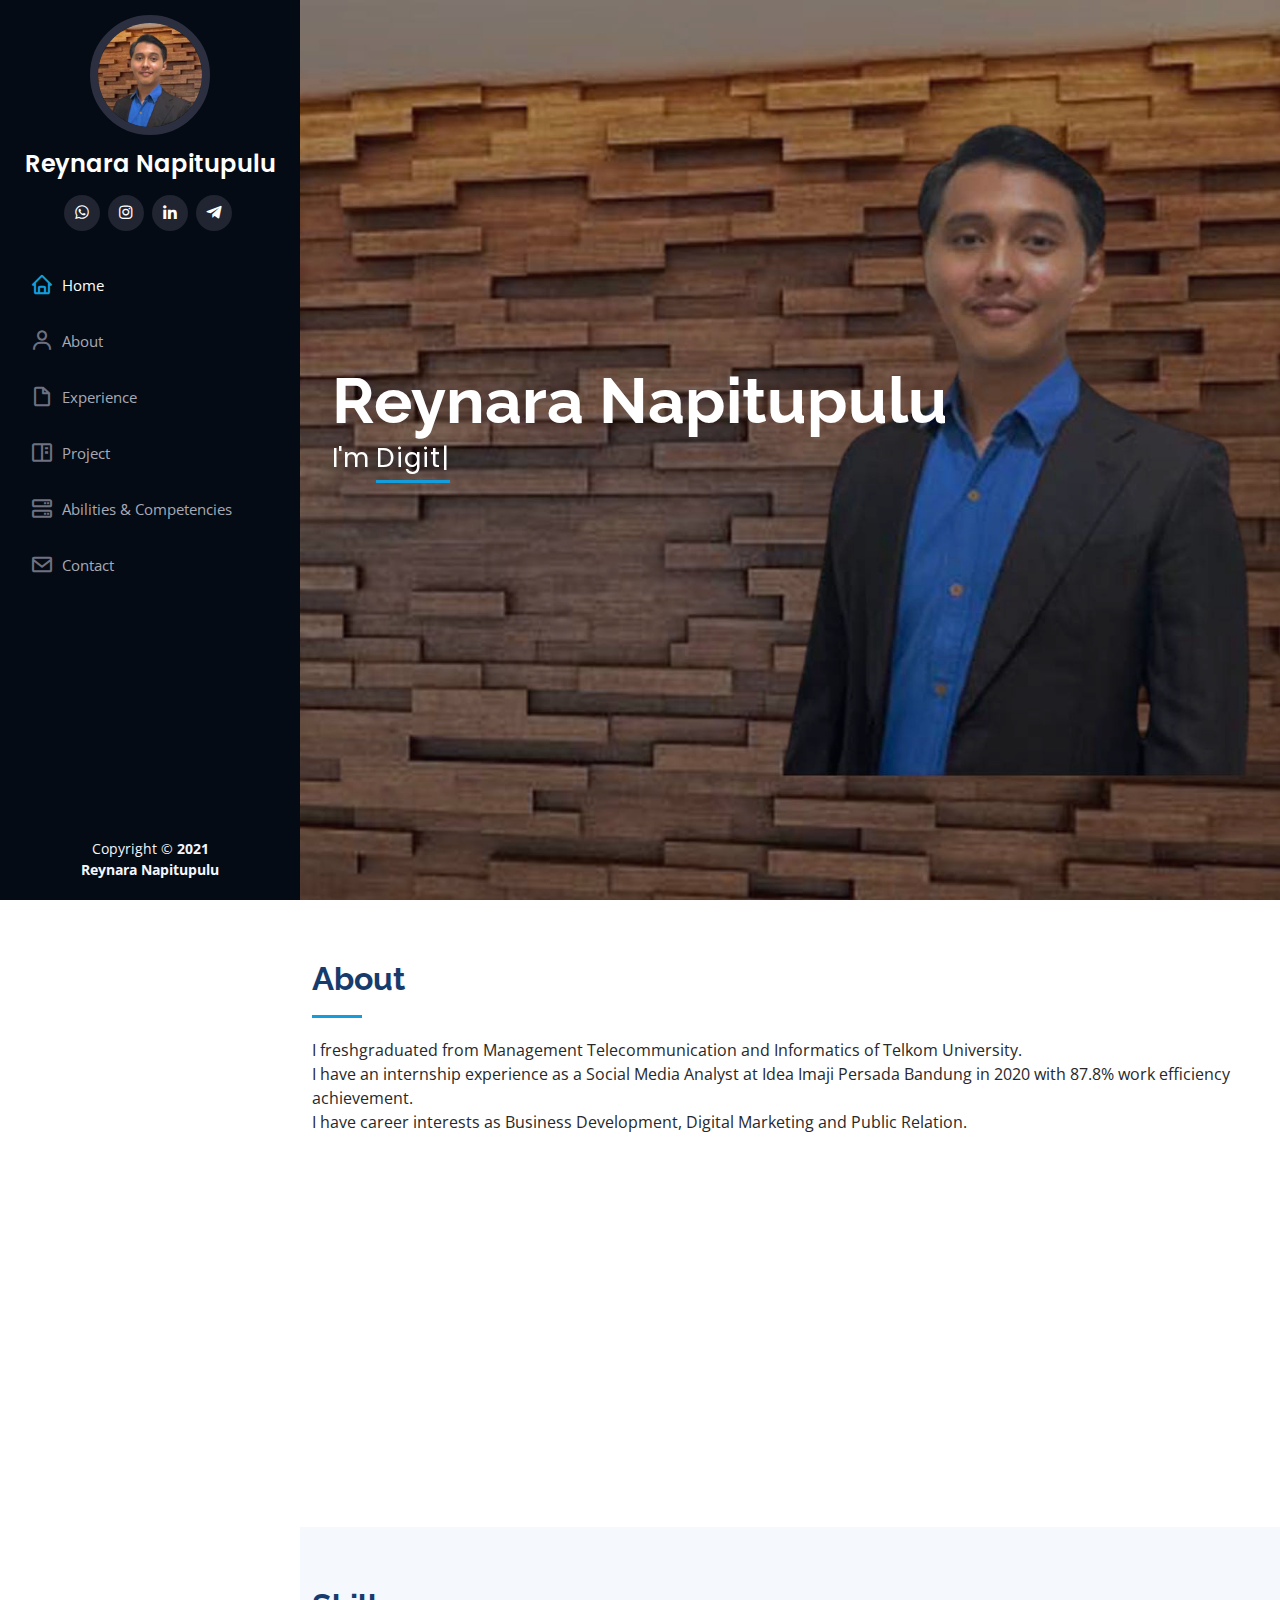
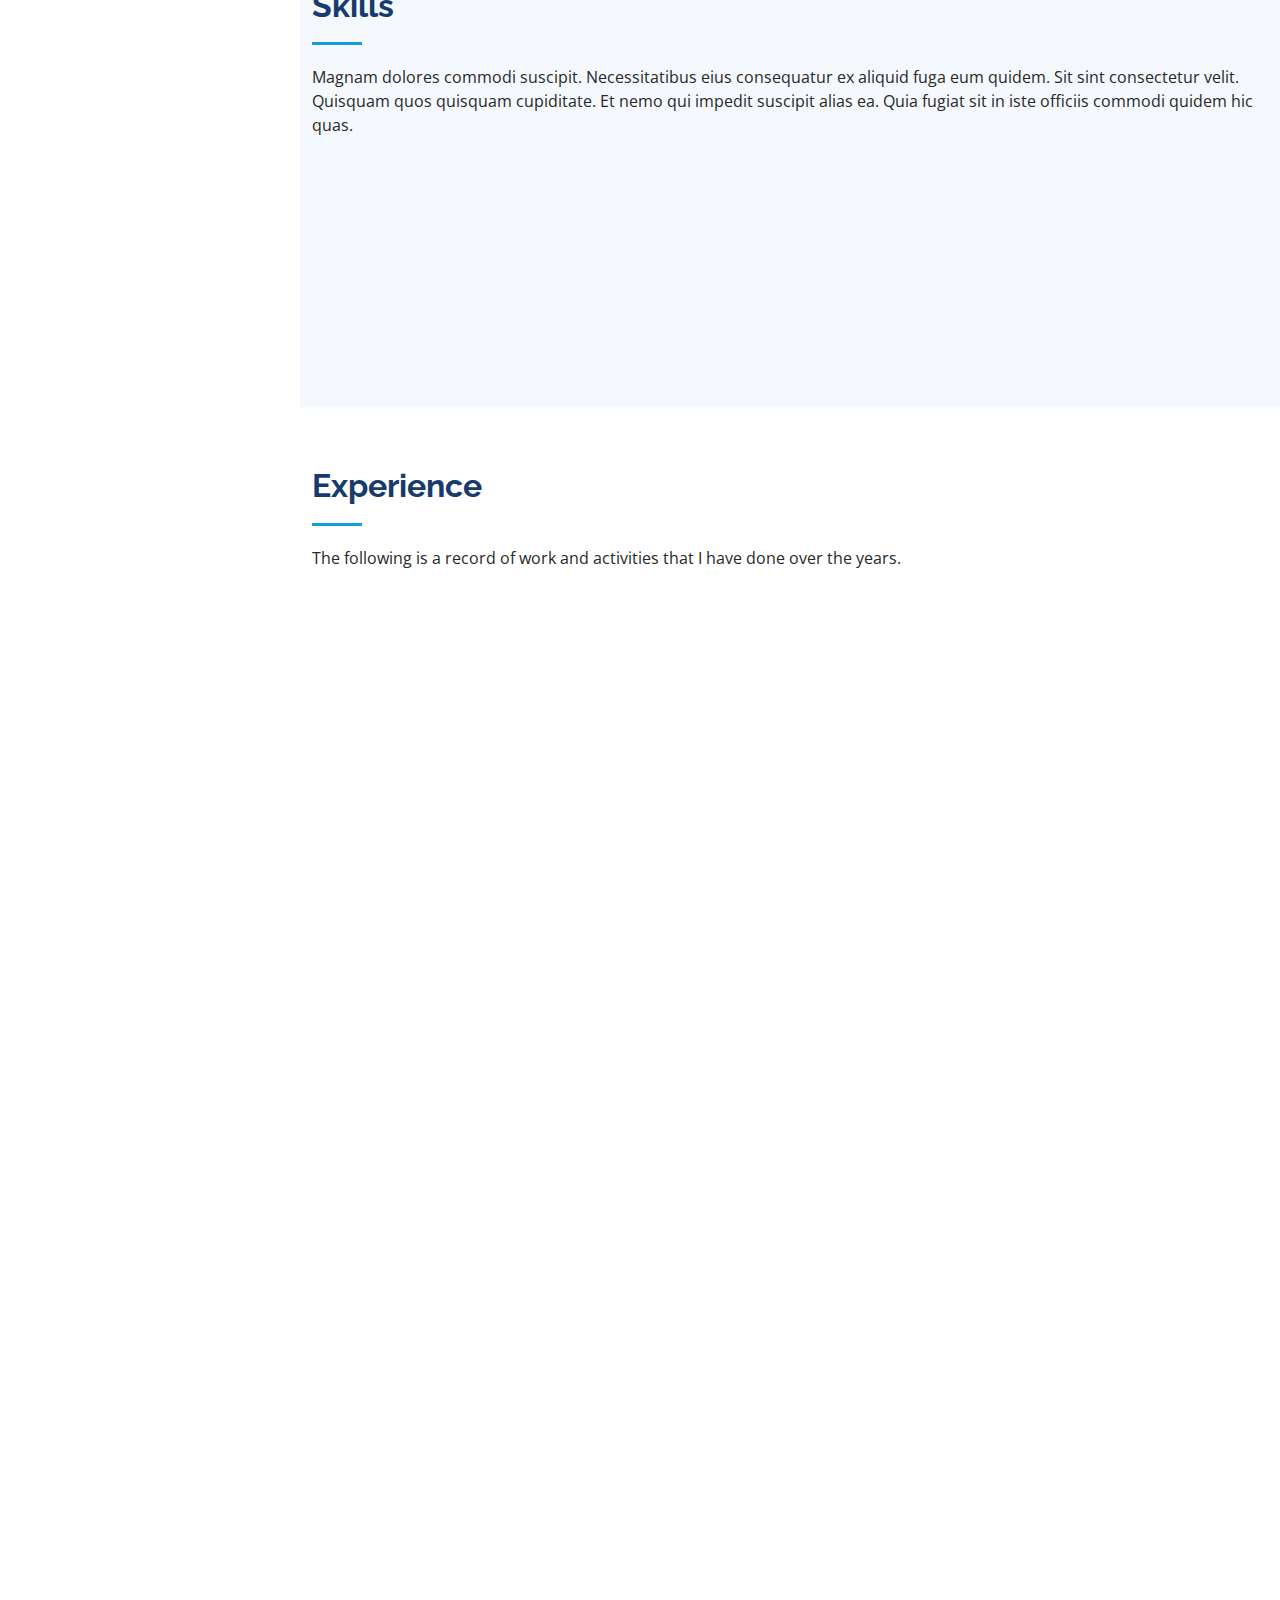
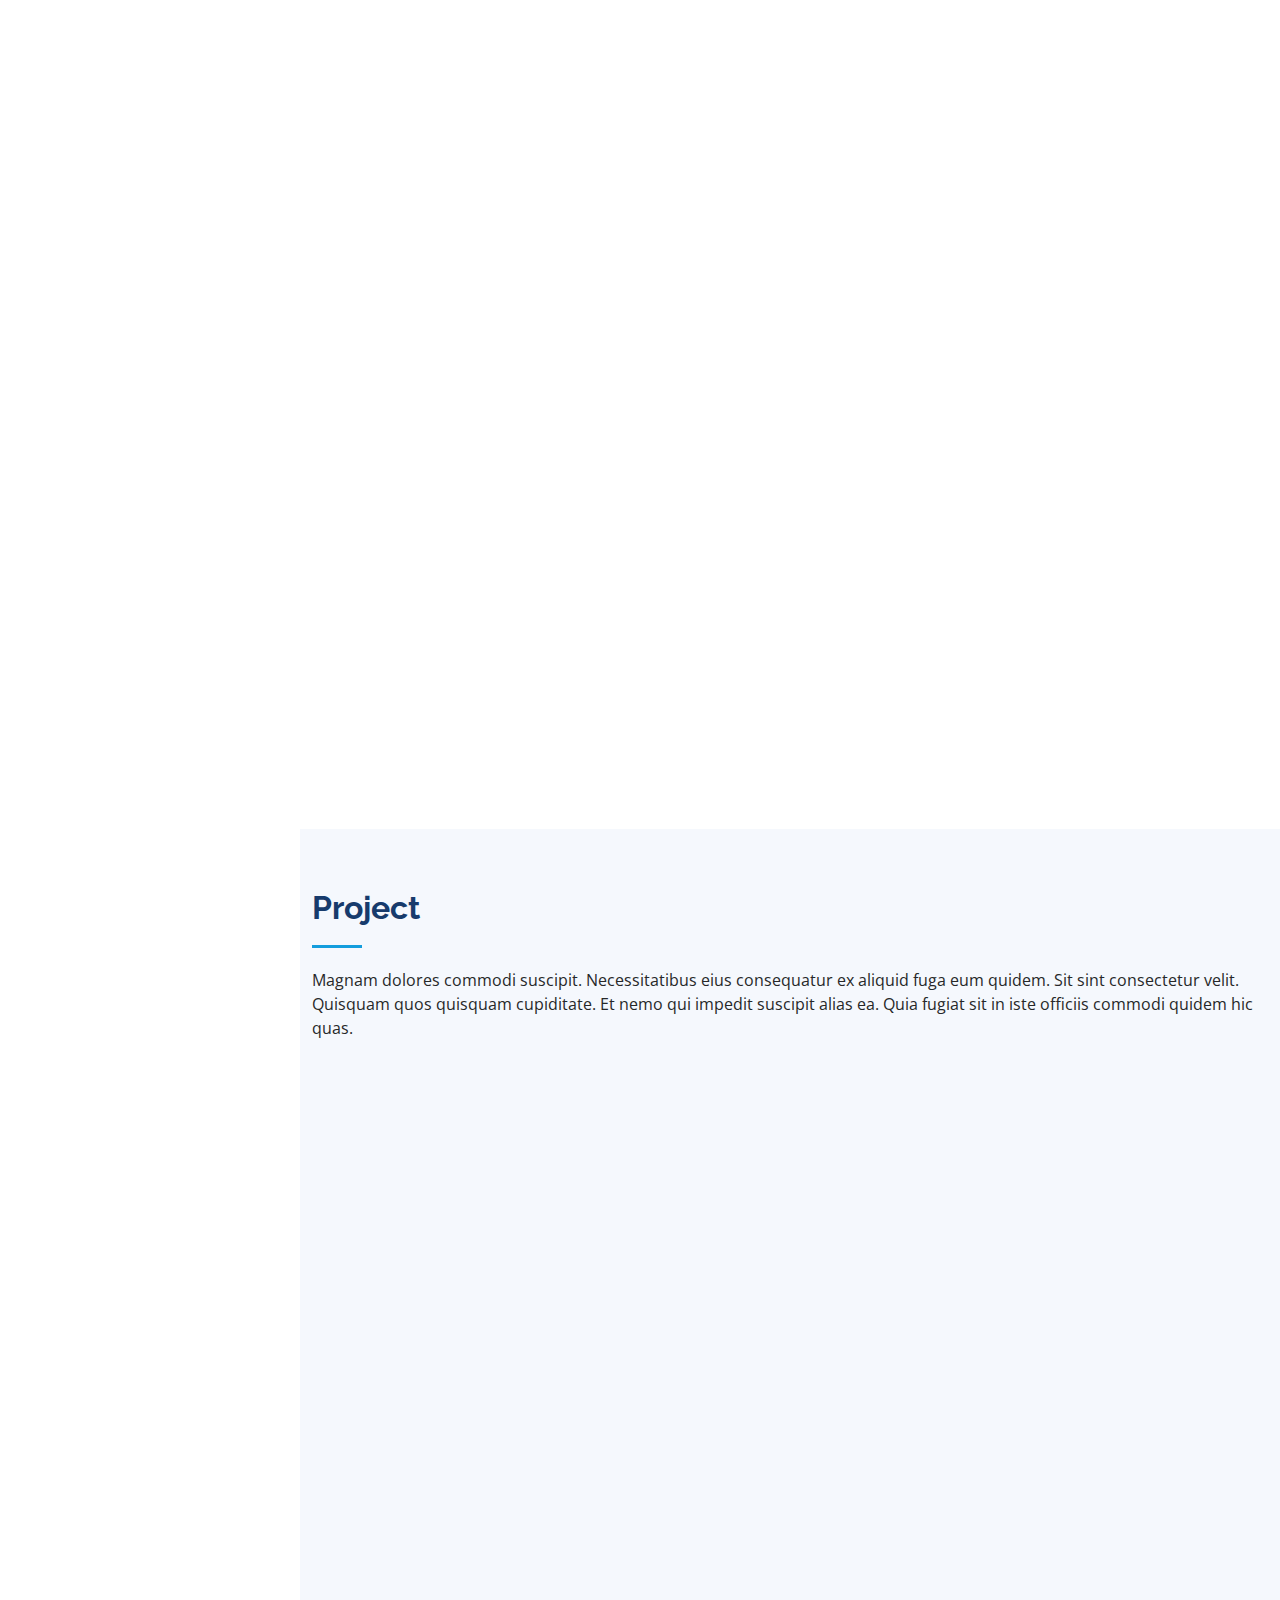
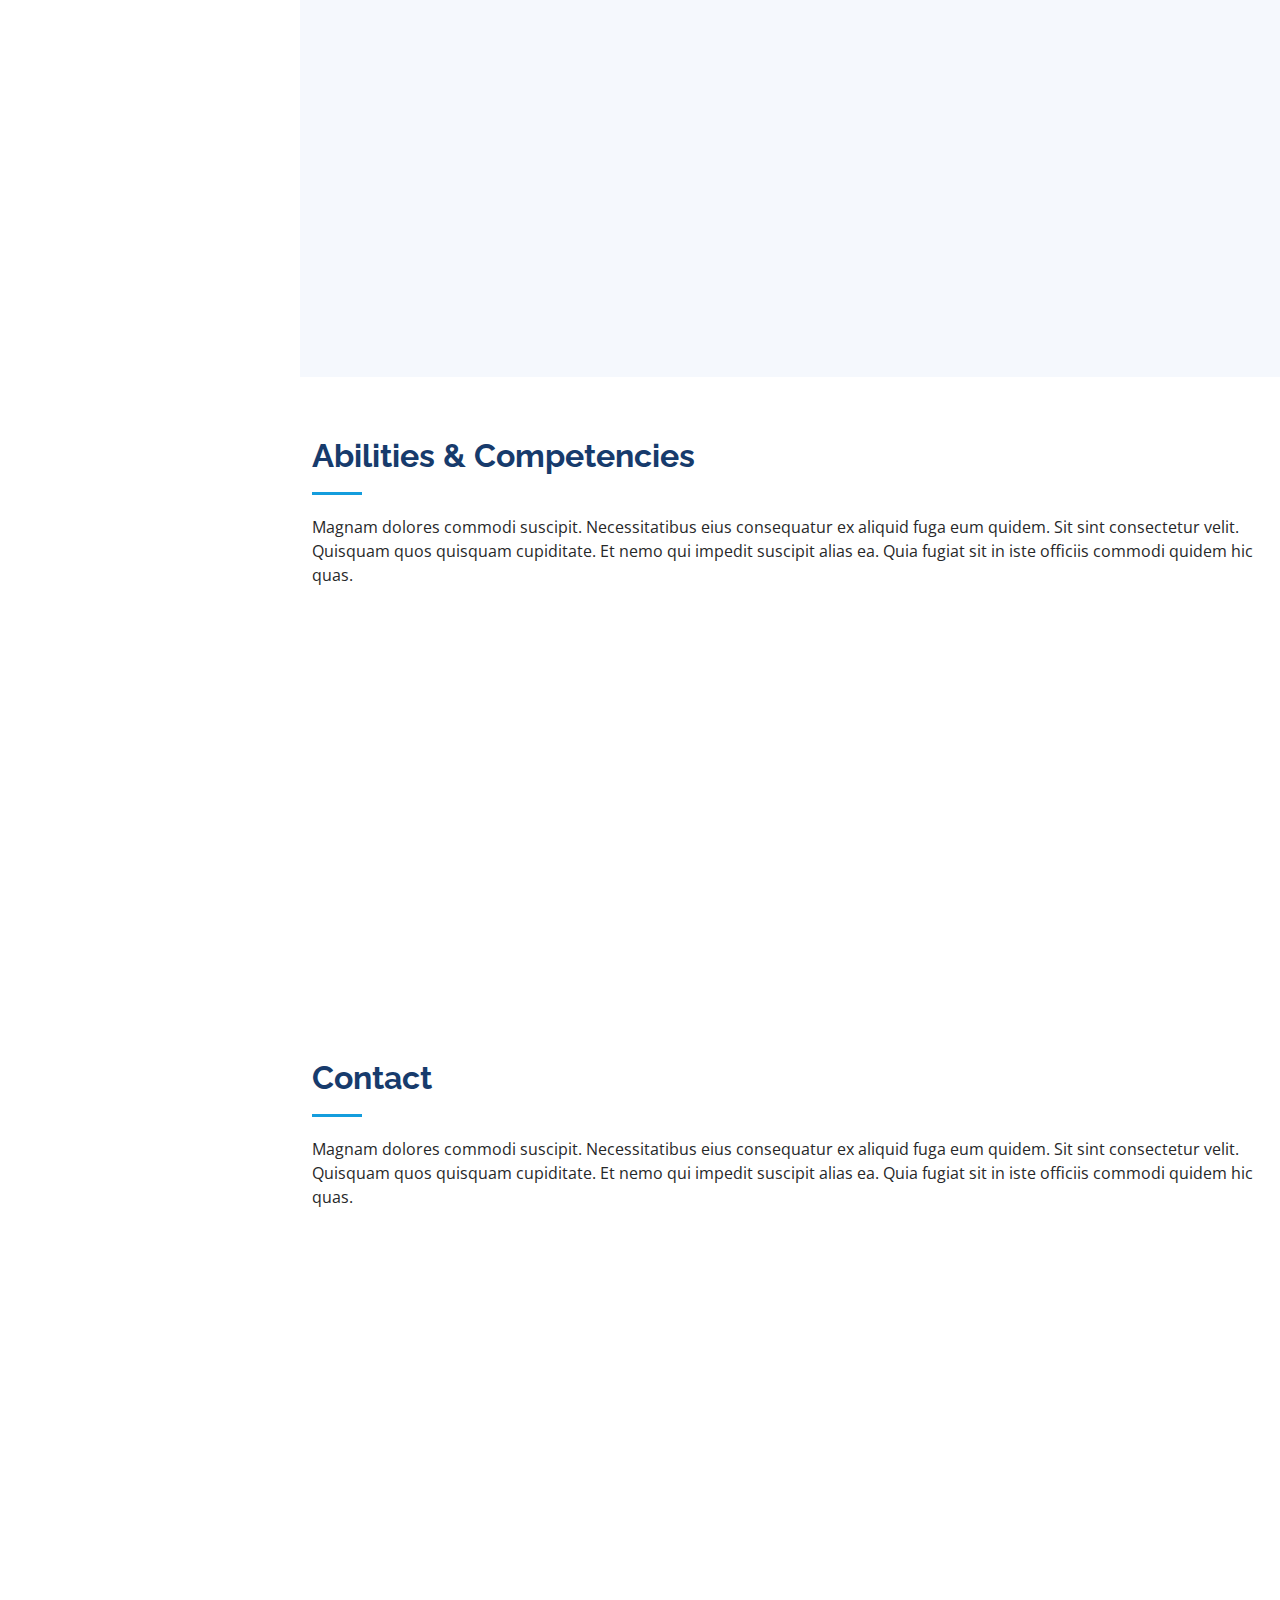
==== commit 2401cfeb: "Update index.html" ====
--- a/portfolio_reynara/index.html
+++ b/portfolio_reynara/index.html
@@ -10,12 +10,15 @@
   <meta content="" name="keywords">
 
   <!-- Favicons -->
-  <link rel="apple-touch-icon" sizes="180x180" href="assets/img/apple-touch-icon.png">
-  <link rel="icon" type="assets/image/png" sizes="32x32" href="assets/img/favicon-32x32.png">
-  <link rel="icon" type="assets/image/png" sizes="16x16" href="assets/img/favicon-16x16.png">
-  <link rel="manifest" href="/site.webmanifest">
+  <link href="css/styles.css" rel="stylesheet" />
+  <link rel="apple-touch-icon" sizes="180x180" href="ico/apple-touch-icon.png">
+  <link rel="icon" type="image/png" sizes="32x32" href="ico/favicon-32x32.png">
+  <link rel="icon" type="image/png" sizes="16x16" href="ico/favicon-16x16.png">
+  <link rel="manifest" href="ico/site.webmanifest">
   <meta name="msapplication-TileColor" content="#da532c">
   <meta name="theme-color" content="#ffffff">
+  </head>
+    <body id="page-top">
 
   <!-- Google Fonts -->
   <link href="https://fonts.googleapis.com/css?family=Open+Sans:300,300i,400,400i,600,600i,700,700i|Raleway:300,300i,400,400i,500,500i,600,600i,700,700i|Poppins:300,300i,400,400i,500,500i,600,600i,700,700i" rel="stylesheet">
@@ -615,19 +618,19 @@
               <div class="address">
                 <i class="bi bi-geo-alt"></i>
                 <h4>Location:</h4>
-                <p>A108 Adam Street, New York, NY 535022</p>
+                <p>Perumahan PBB Blok G No. 51</p>
               </div>
 
               <div class="email">
                 <i class="bi bi-envelope"></i>
                 <h4>Email:</h4>
-                <p>info@example.com</p>
+                <p>reynaranapitupulu@gmail.com</p>
               </div>
 
               <div class="phone">
                 <i class="bi bi-phone"></i>
                 <h4>Call:</h4>
-                <p>+1 5589 55488 55s</p>
+                <p>+62 812 6400 0243</p>
               </div>
 
               <iframe src="https://www.google.com/maps/embed?pb=!1m14!1m8!1m3!1d12097.433213460943!2d-74.0062269!3d40.7101282!3m2!1i1024!2i768!4f13.1!3m3!1m2!1s0x0%3A0xb89d1fe6bc499443!2sDowntown+Conference+Center!5e0!3m2!1smk!2sbg!4v1539943755621" frameborder="0" style="border:0; width: 100%; height: 290px;" allowfullscreen></iframe>
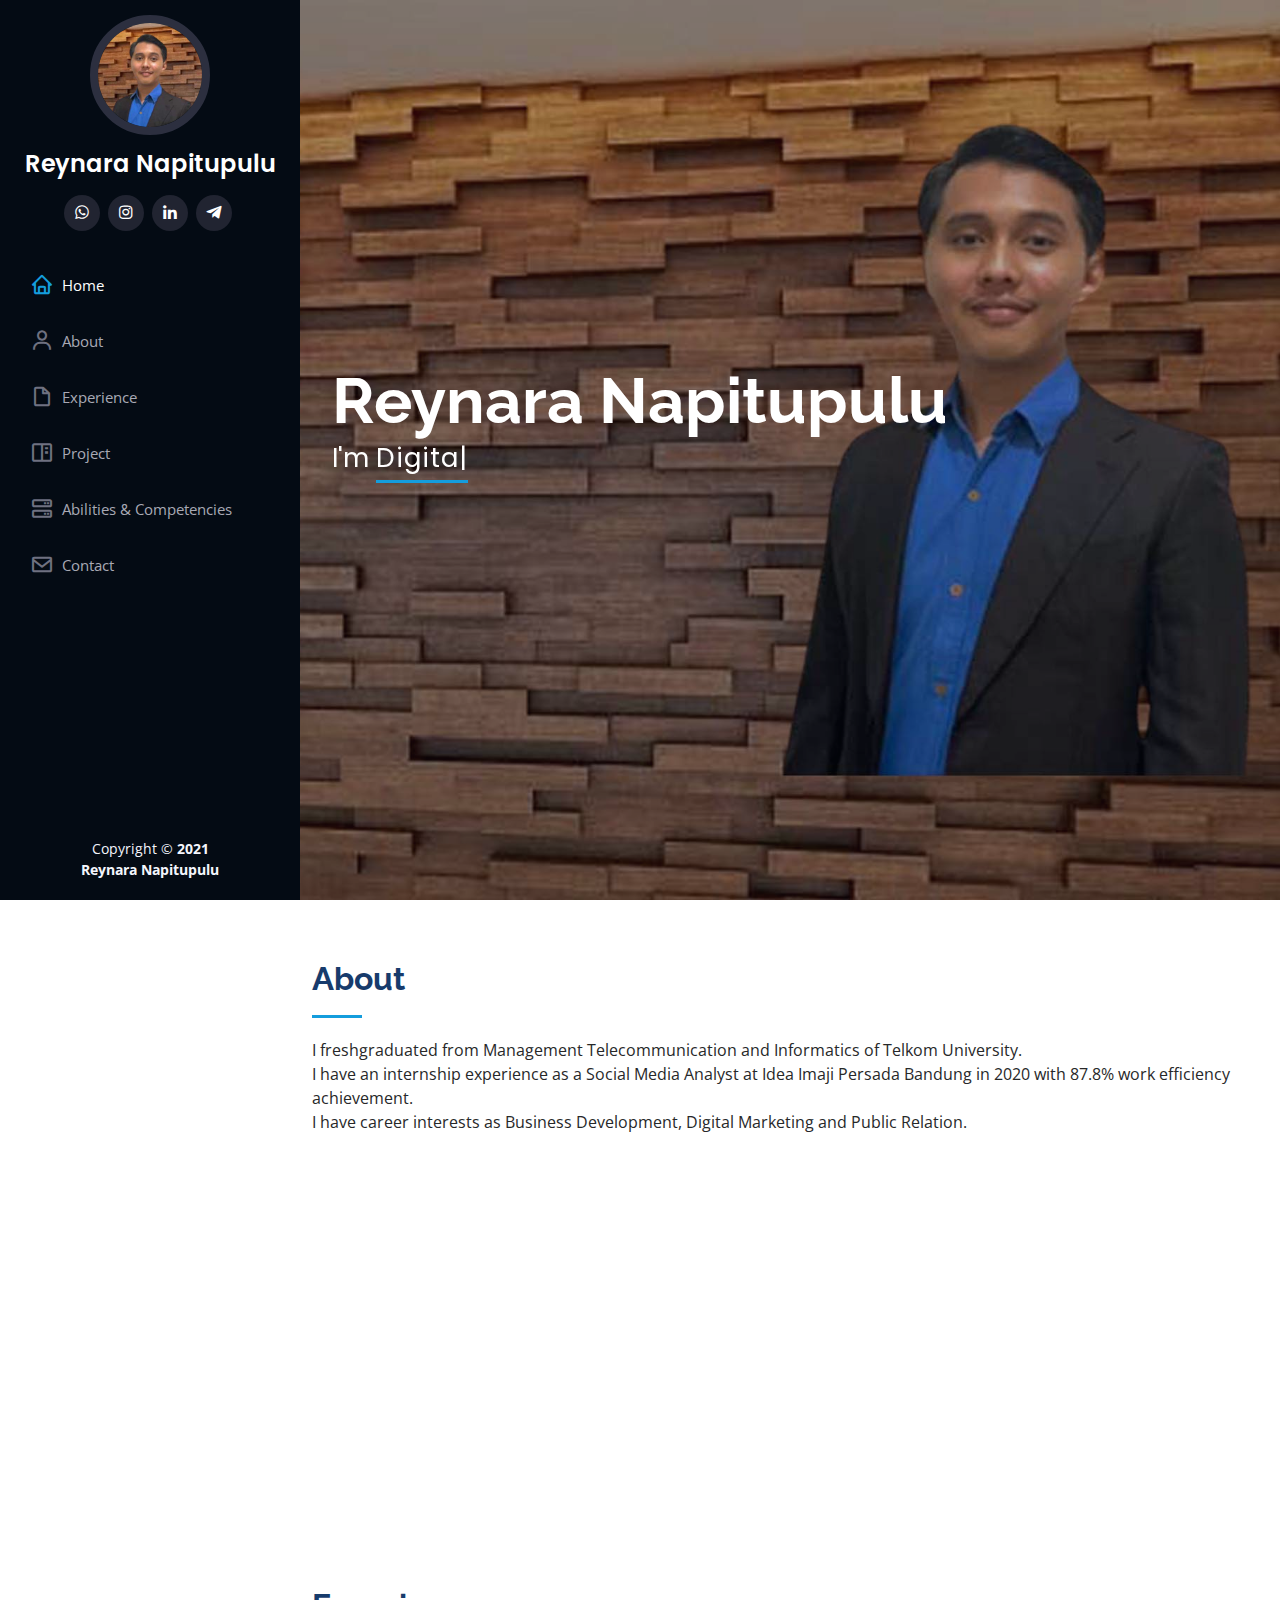
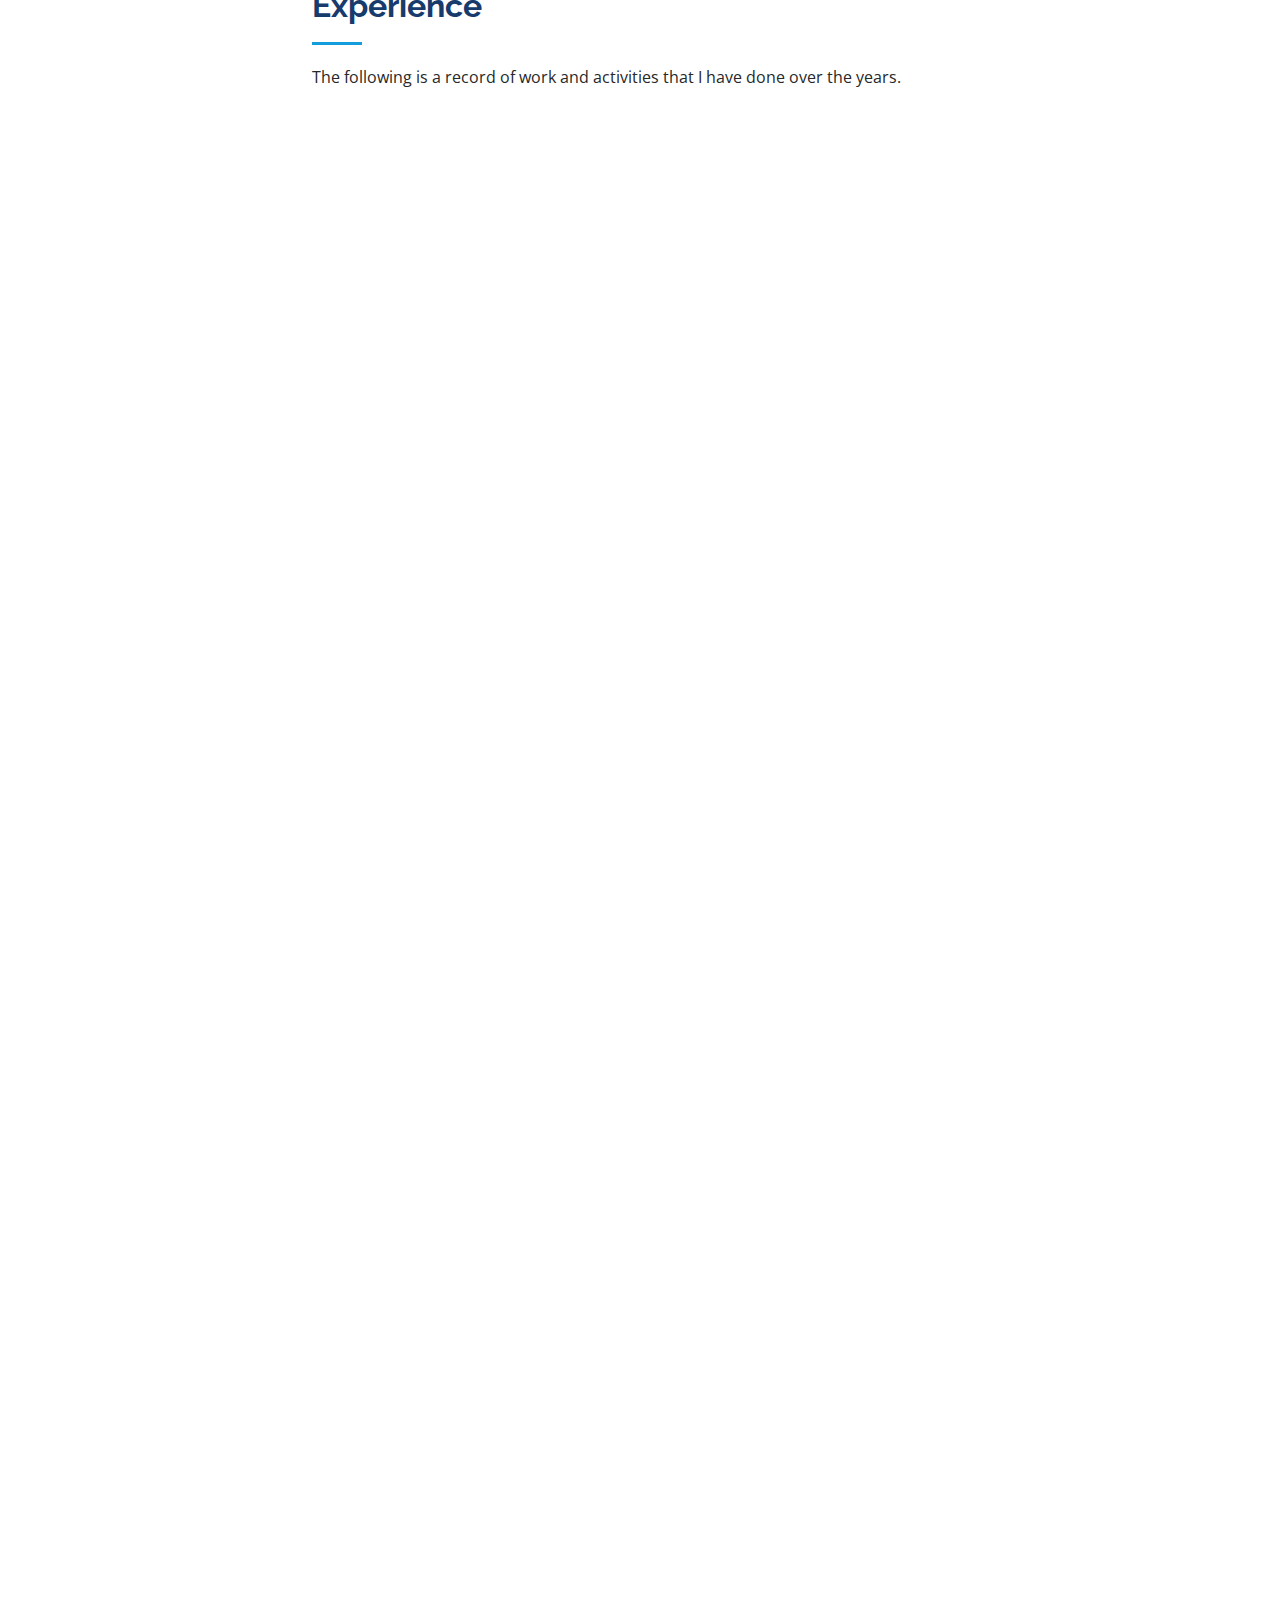
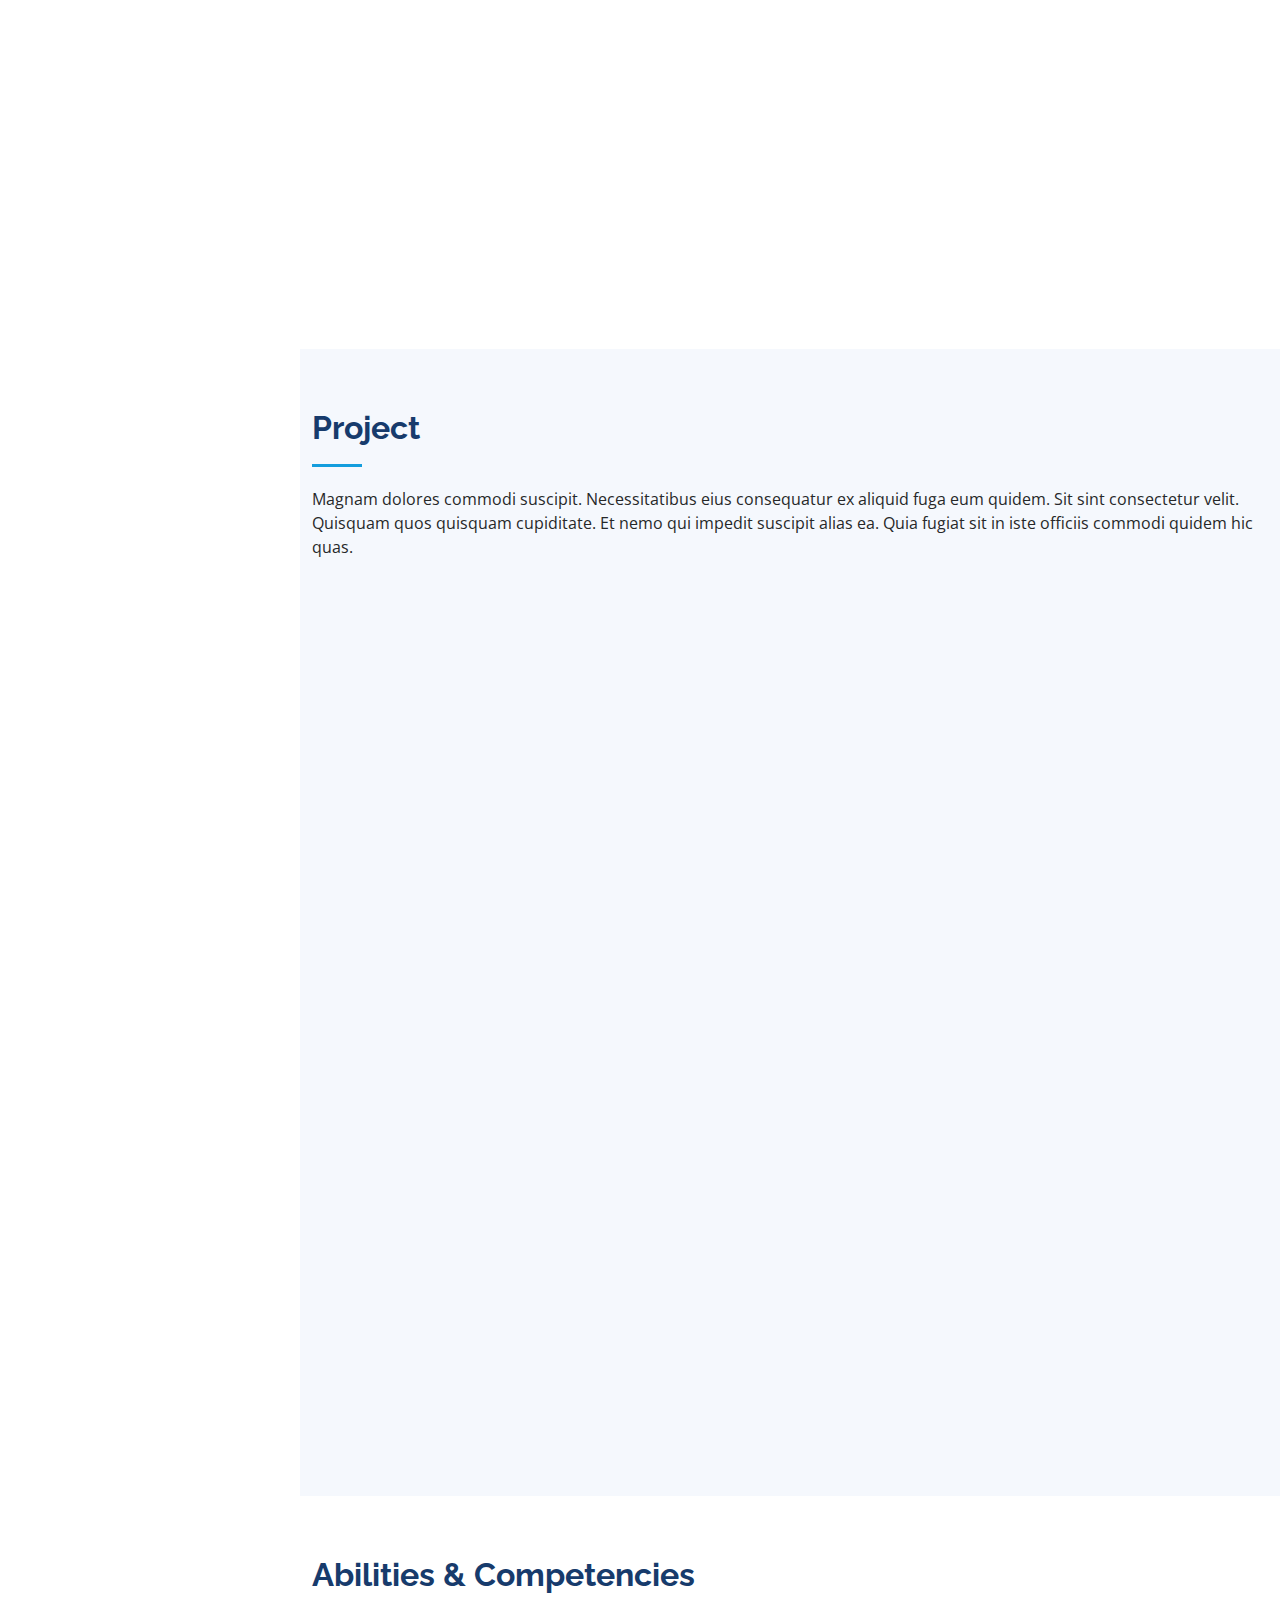
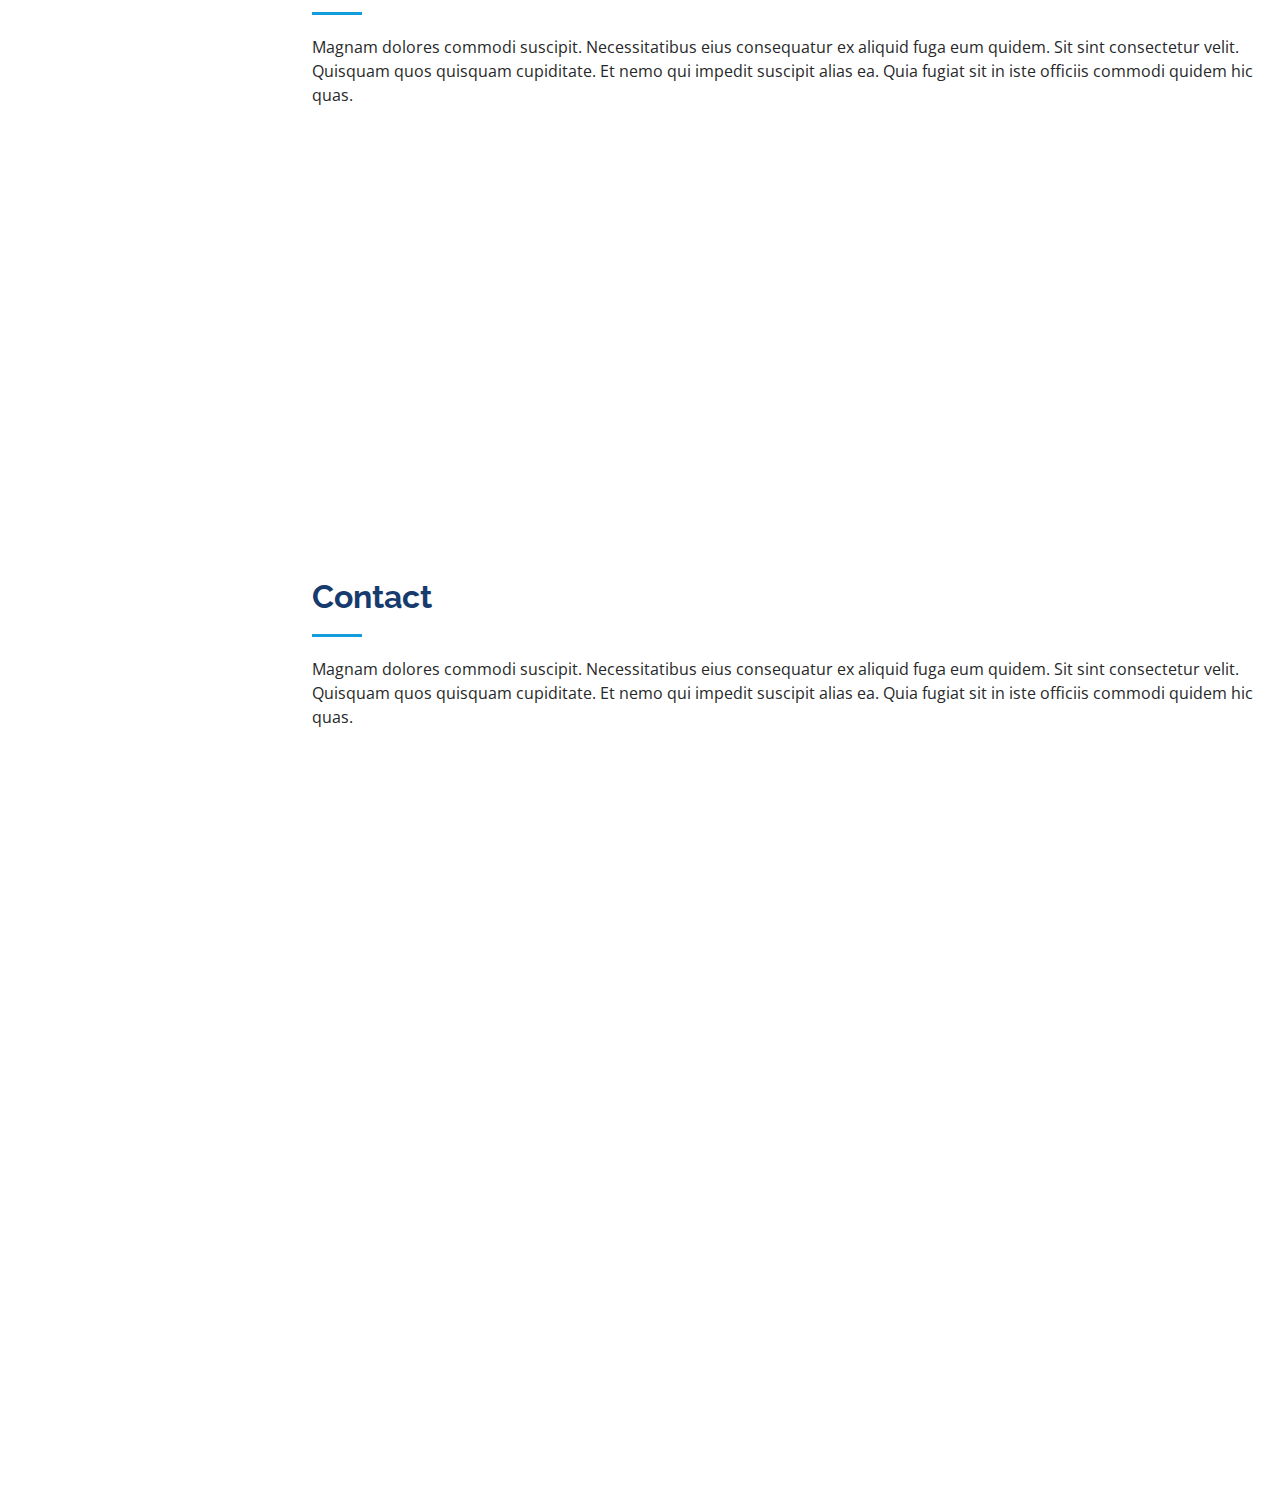
==== commit 8bcae6d7: "Update index.html" ====
--- a/portfolio_reynara/index.html
+++ b/portfolio_reynara/index.html
@@ -120,8 +120,7 @@
               </div>
             </div>
             <p>
-              Officiis eligendi itaque labore et dolorum mollitia officiis optio vero. Quisquam sunt adipisci omnis et ut. Nulla accusantium dolor incidunt officia tempore. Et eius omnis.
-              Cupiditate ut dicta maxime officiis quidem quia. Sed et consectetur qui quia repellendus itaque neque. Aliquid amet quidem ut quaerat cupiditate. Ab et eum qui repellendus omnis culpa magni laudantium dolores.
+              
             </p>
           </div>
         </div>
@@ -176,72 +175,6 @@
 
       </div>
     </section><!-- End Facts Section -->
-
-    <!-- ======= Skills Section ======= -->
-    <section id="skills" class="skills section-bg">
-      <div class="container">
-
-        <div class="section-title">
-          <h2>Skills</h2>
-          <p>Magnam dolores commodi suscipit. Necessitatibus eius consequatur ex aliquid fuga eum quidem. Sit sint consectetur velit. Quisquam quos quisquam cupiditate. Et nemo qui impedit suscipit alias ea. Quia fugiat sit in iste officiis commodi quidem hic quas.</p>
-        </div>
-
-        <div class="row skills-content">
-
-          <div class="col-lg-6" data-aos="fade-up">
-
-            <div class="progress">
-              <span class="skill">HTML <i class="val">100%</i></span>
-              <div class="progress-bar-wrap">
-                <div class="progress-bar" role="progressbar" aria-valuenow="100" aria-valuemin="0" aria-valuemax="100"></div>
-              </div>
-            </div>
-
-            <div class="progress">
-              <span class="skill">CSS <i class="val">90%</i></span>
-              <div class="progress-bar-wrap">
-                <div class="progress-bar" role="progressbar" aria-valuenow="90" aria-valuemin="0" aria-valuemax="100"></div>
-              </div>
-            </div>
-
-            <div class="progress">
-              <span class="skill">JavaScript <i class="val">75%</i></span>
-              <div class="progress-bar-wrap">
-                <div class="progress-bar" role="progressbar" aria-valuenow="75" aria-valuemin="0" aria-valuemax="100"></div>
-              </div>
-            </div>
-
-          </div>
-
-          <div class="col-lg-6" data-aos="fade-up" data-aos-delay="100">
-
-            <div class="progress">
-              <span class="skill">PHP <i class="val">80%</i></span>
-              <div class="progress-bar-wrap">
-                <div class="progress-bar" role="progressbar" aria-valuenow="80" aria-valuemin="0" aria-valuemax="100"></div>
-              </div>
-            </div>
-
-            <div class="progress">
-              <span class="skill">WordPress/CMS <i class="val">90%</i></span>
-              <div class="progress-bar-wrap">
-                <div class="progress-bar" role="progressbar" aria-valuenow="90" aria-valuemin="0" aria-valuemax="100"></div>
-              </div>
-            </div>
-
-            <div class="progress">
-              <span class="skill">Photoshop <i class="val">55%</i></span>
-              <div class="progress-bar-wrap">
-                <div class="progress-bar" role="progressbar" aria-valuenow="55" aria-valuemin="0" aria-valuemax="100"></div>
-              </div>
-            </div>
-
-          </div>
-
-        </div>
-
-      </div>
-    </section><!-- End Skills Section -->
 
     <!-- ======= Experience Section ======= -->
     <section id="experience" class="experience">
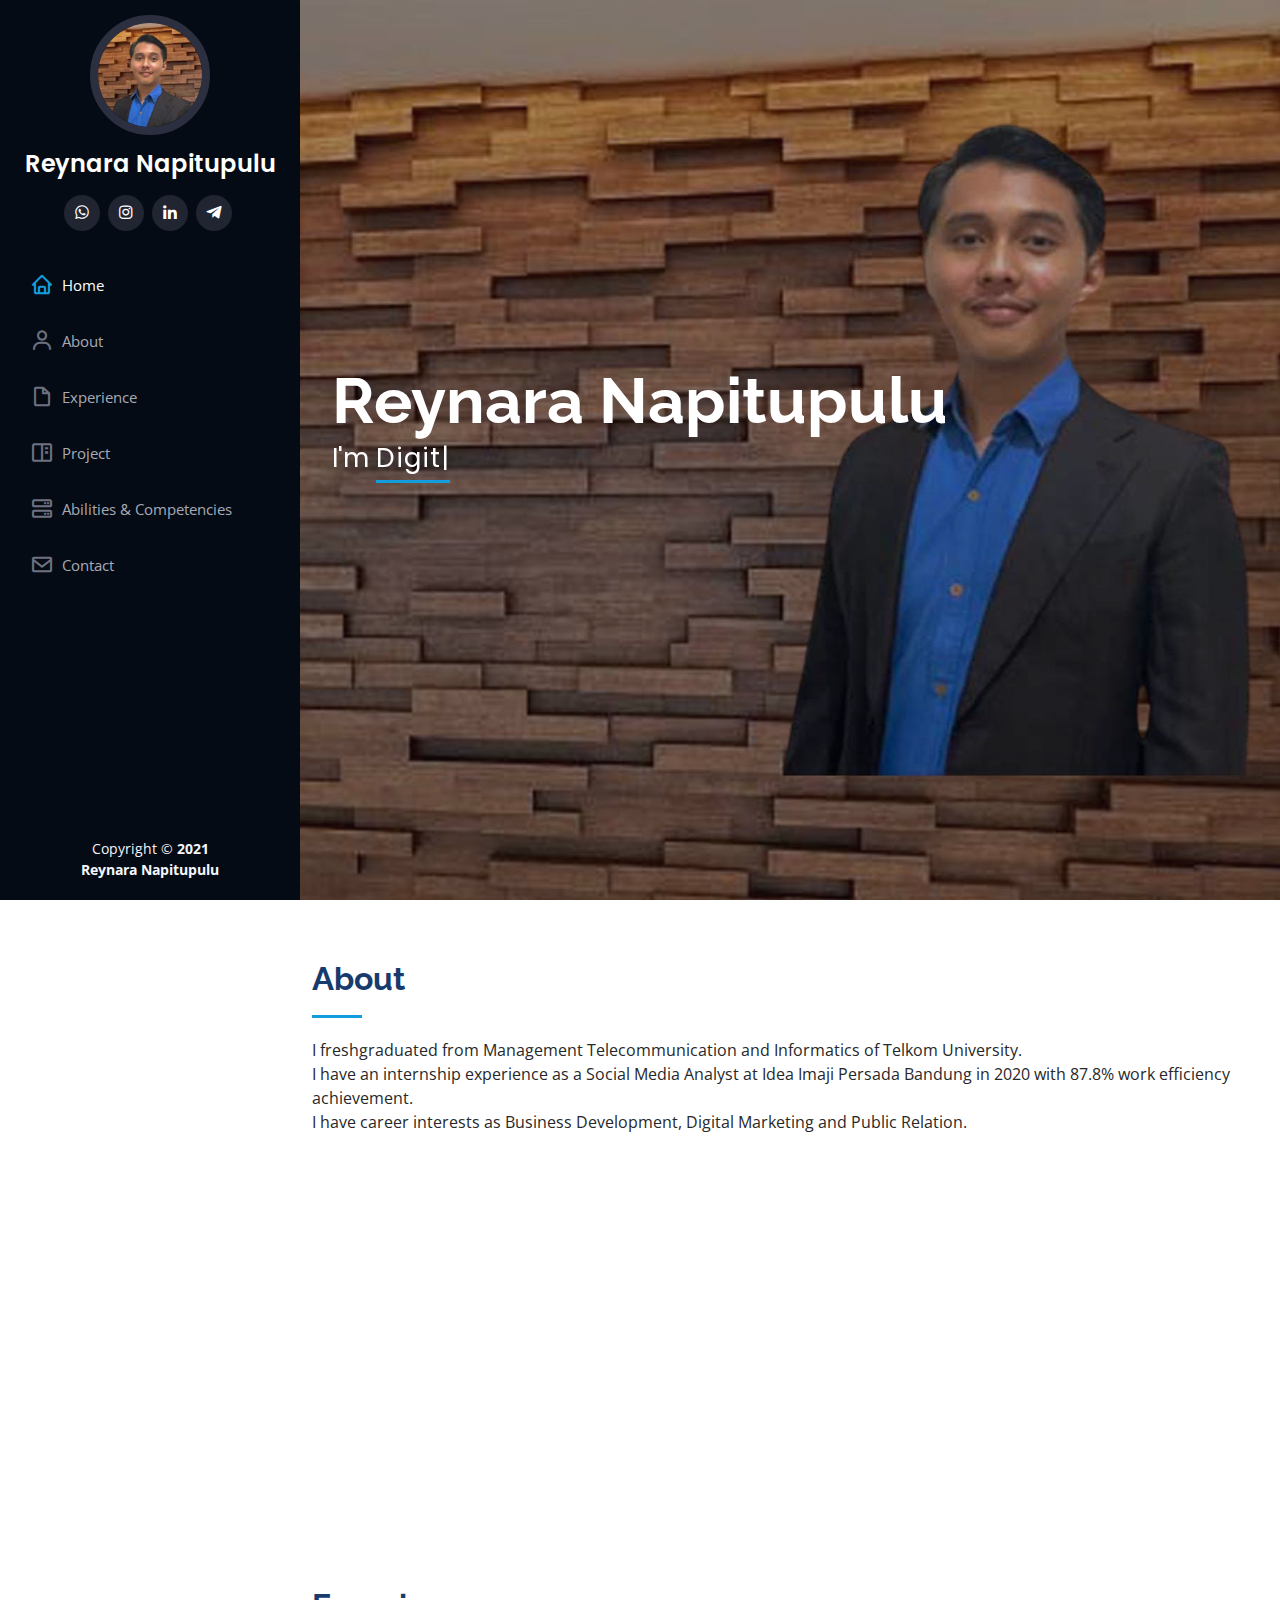
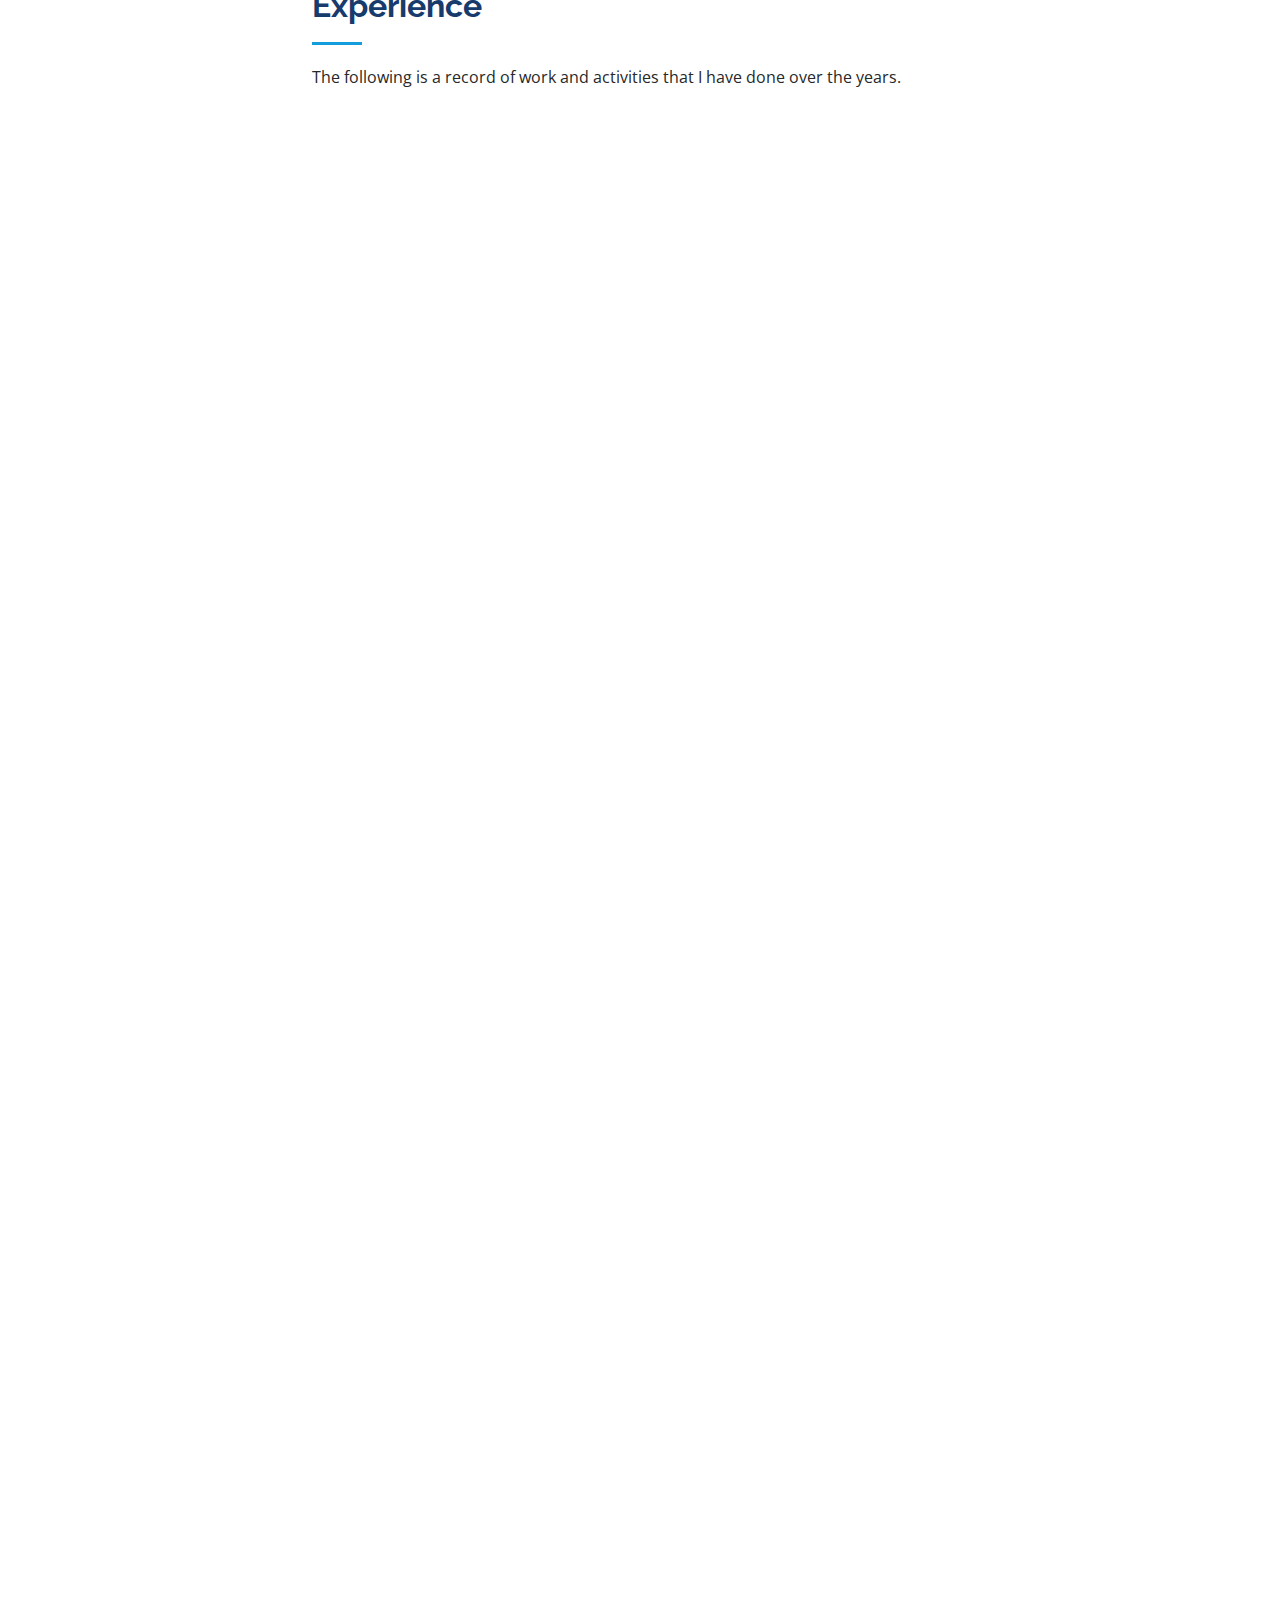
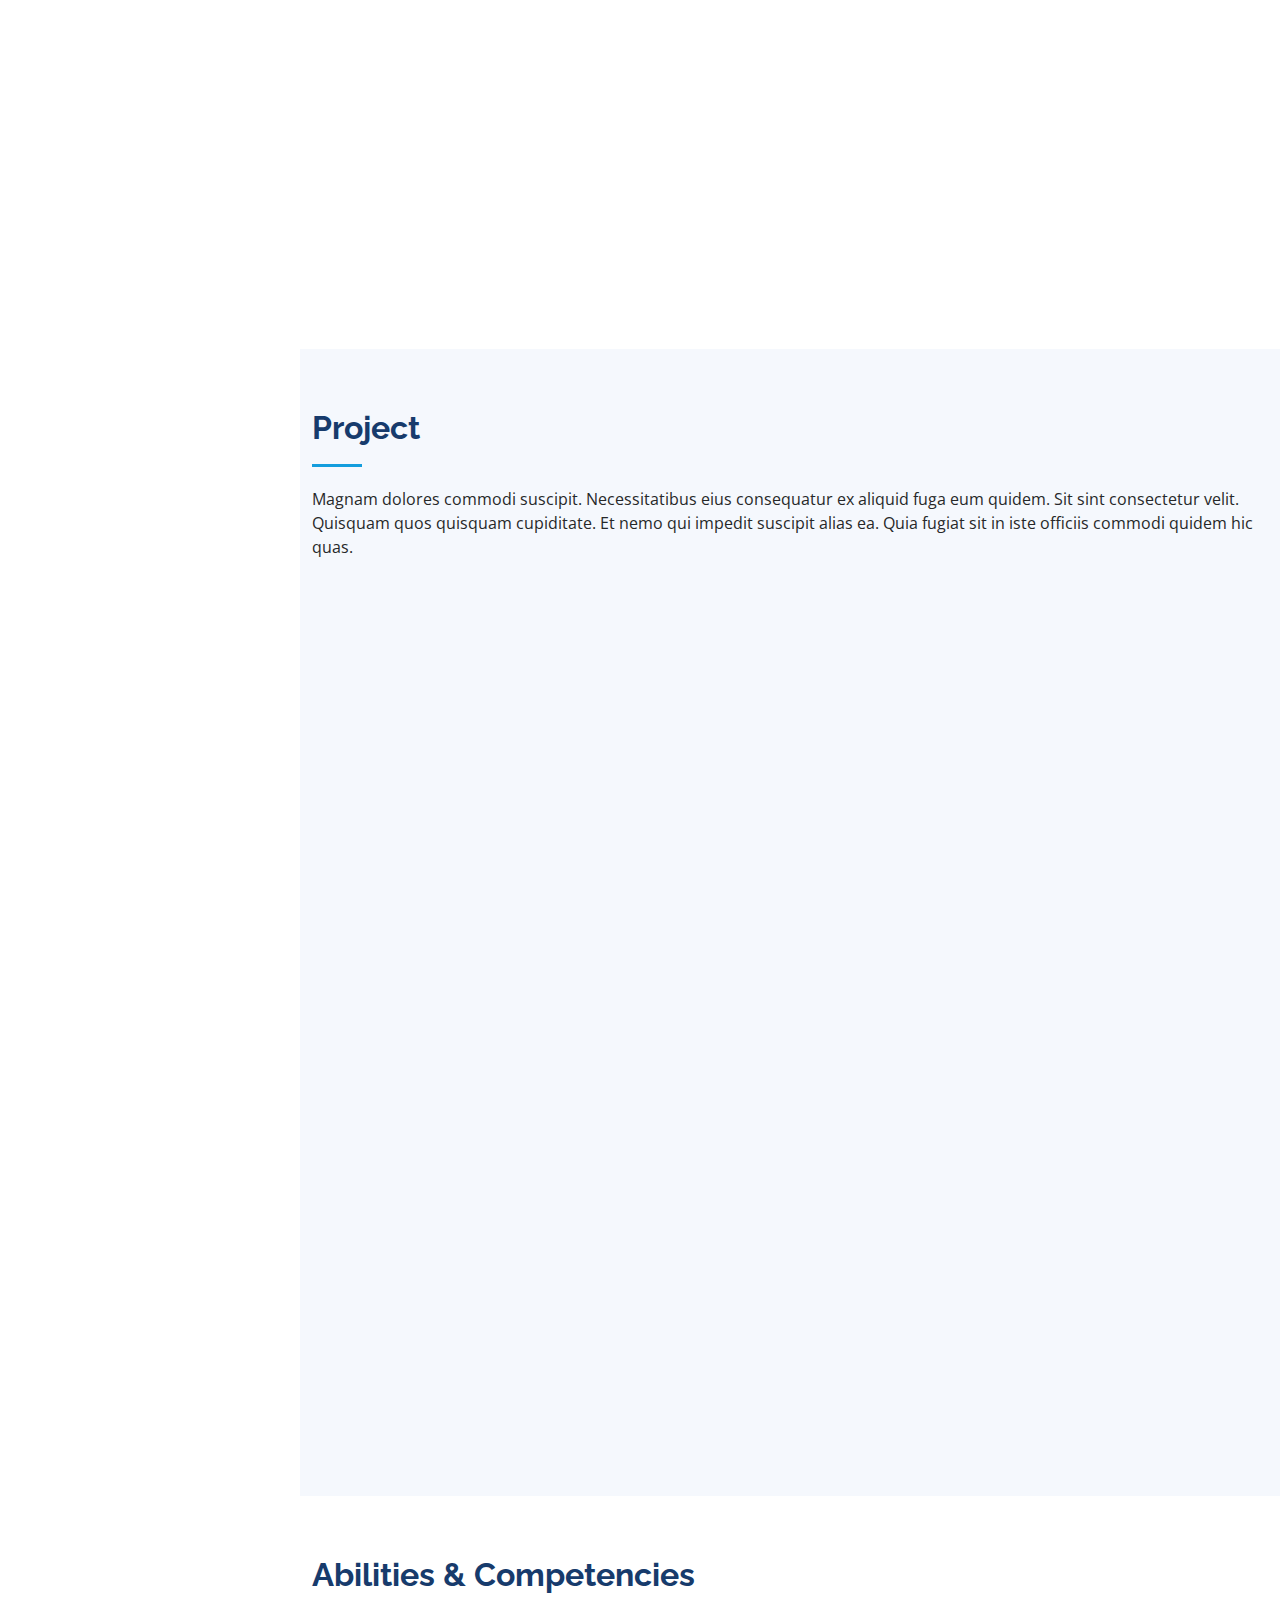
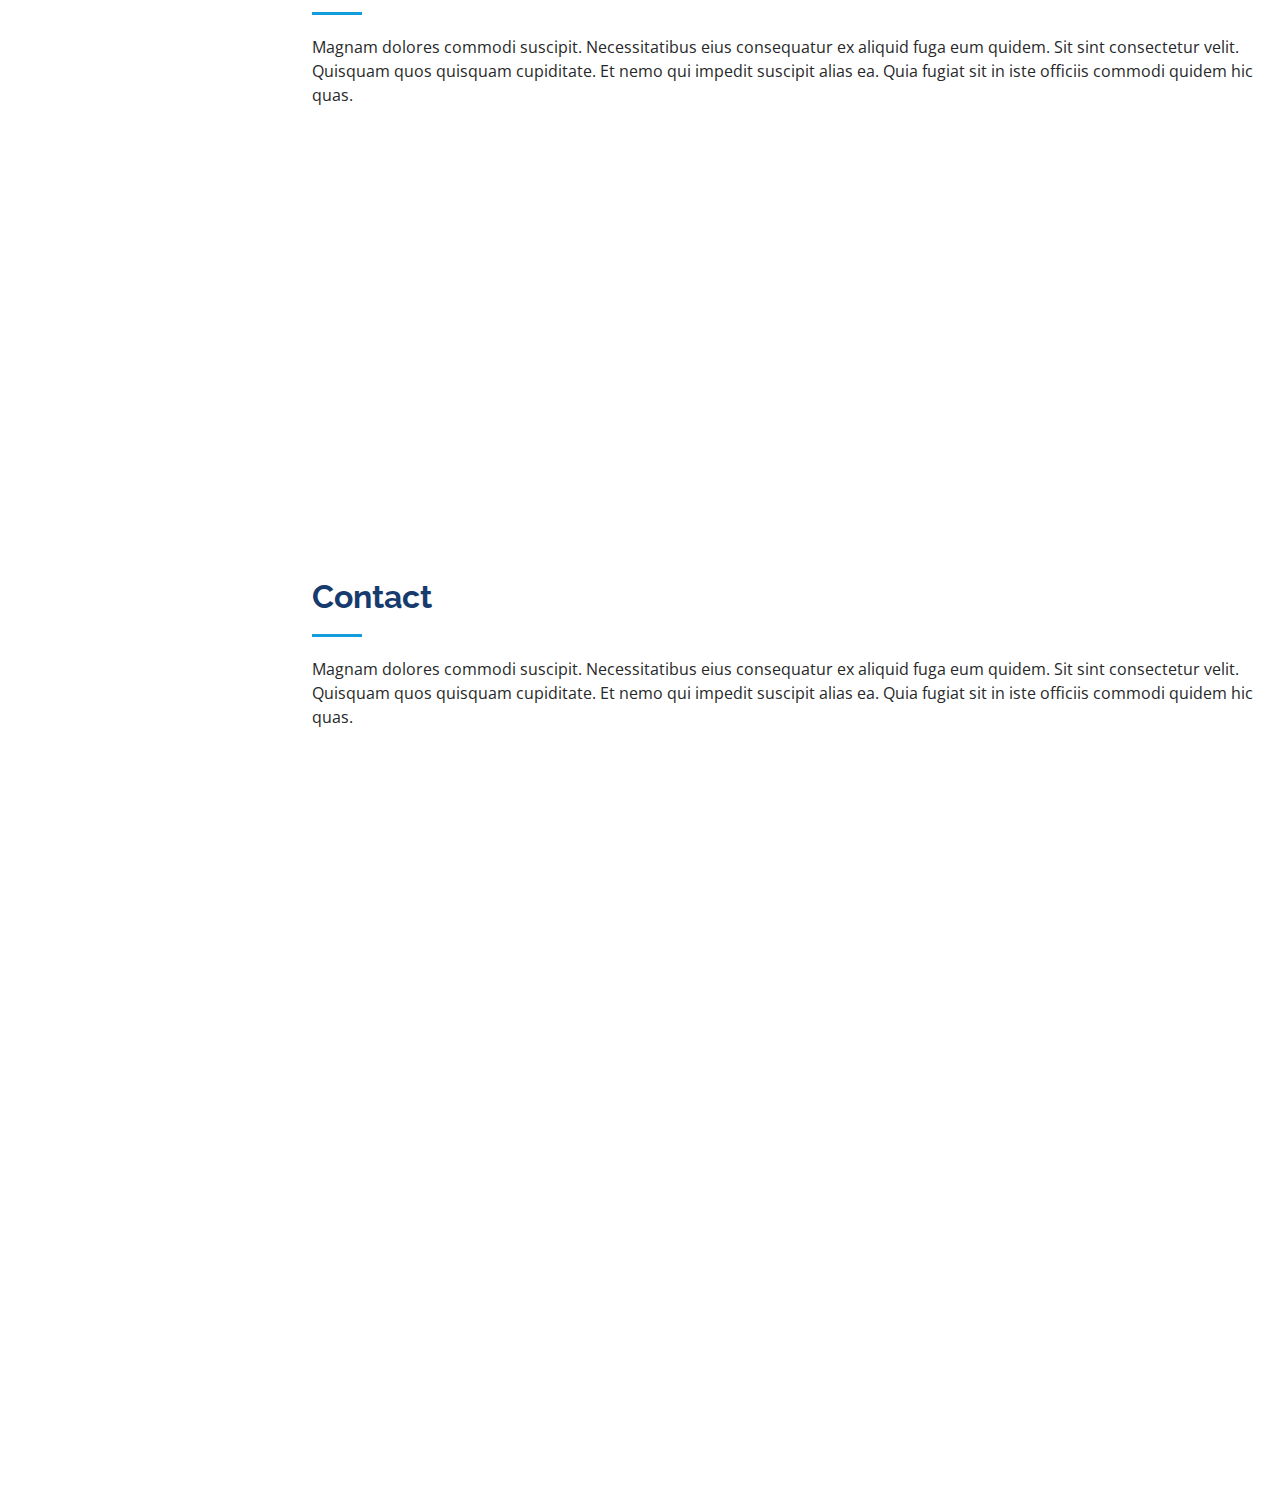
==== commit 01537eb5: "Update index.html" ====
--- a/portfolio_reynara/index.html
+++ b/portfolio_reynara/index.html
@@ -119,11 +119,6 @@
                 </ul>
               </div>
             </div>
-            <p>
-              
-            </p>
-          </div>
-        </div>
 
       </div>
     </section><!-- End About Section -->
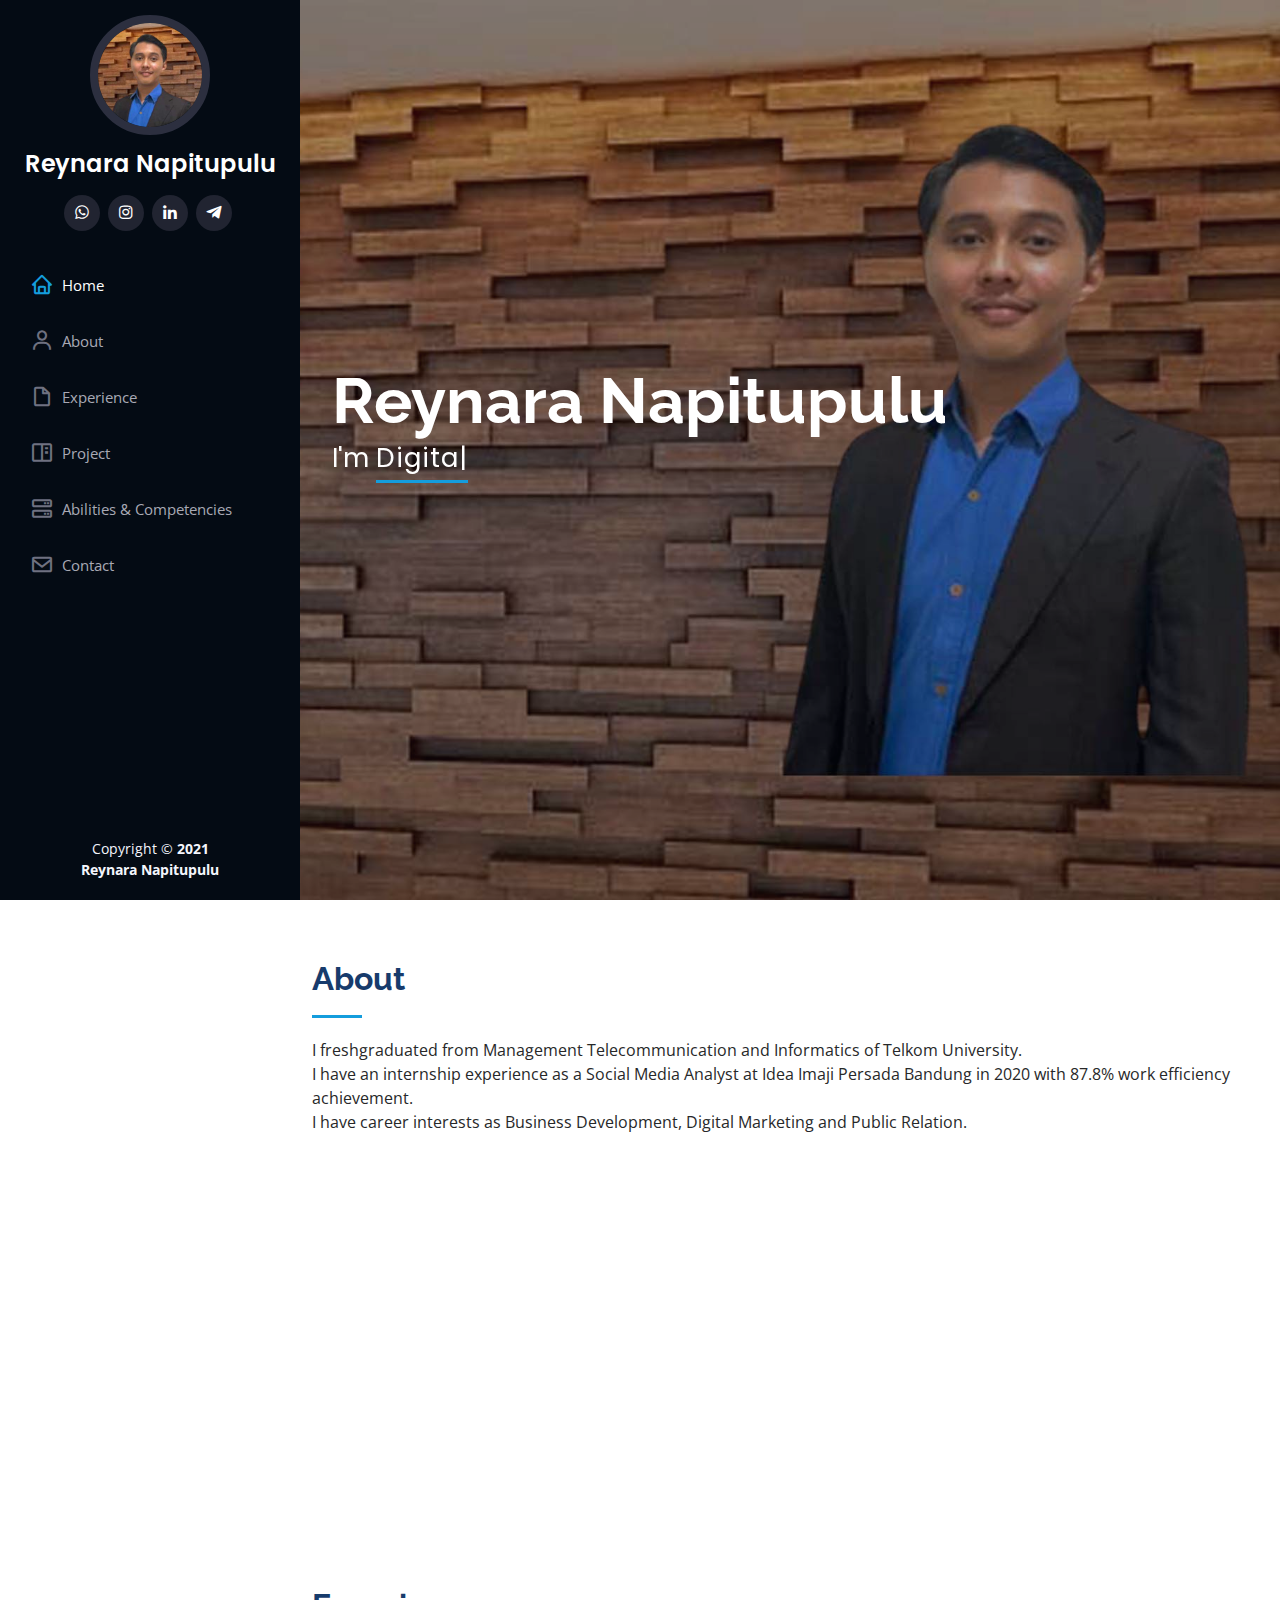
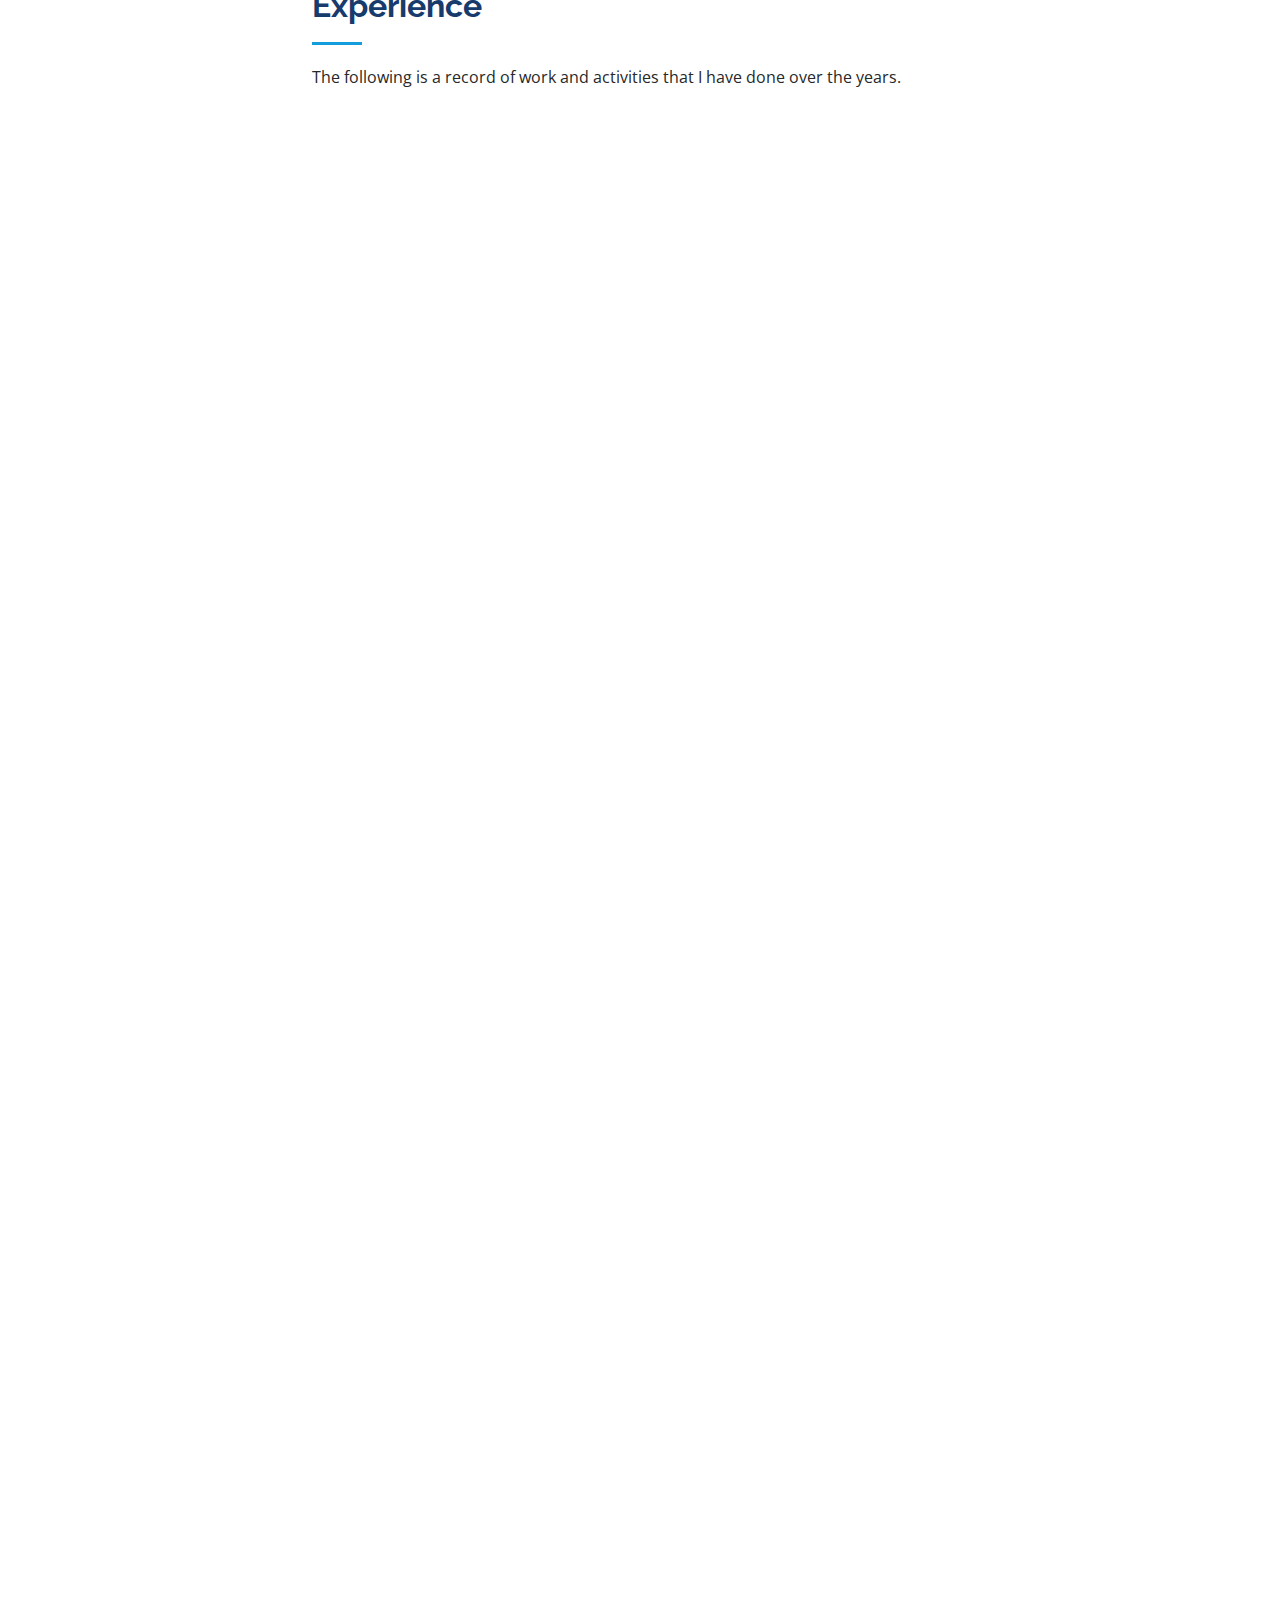
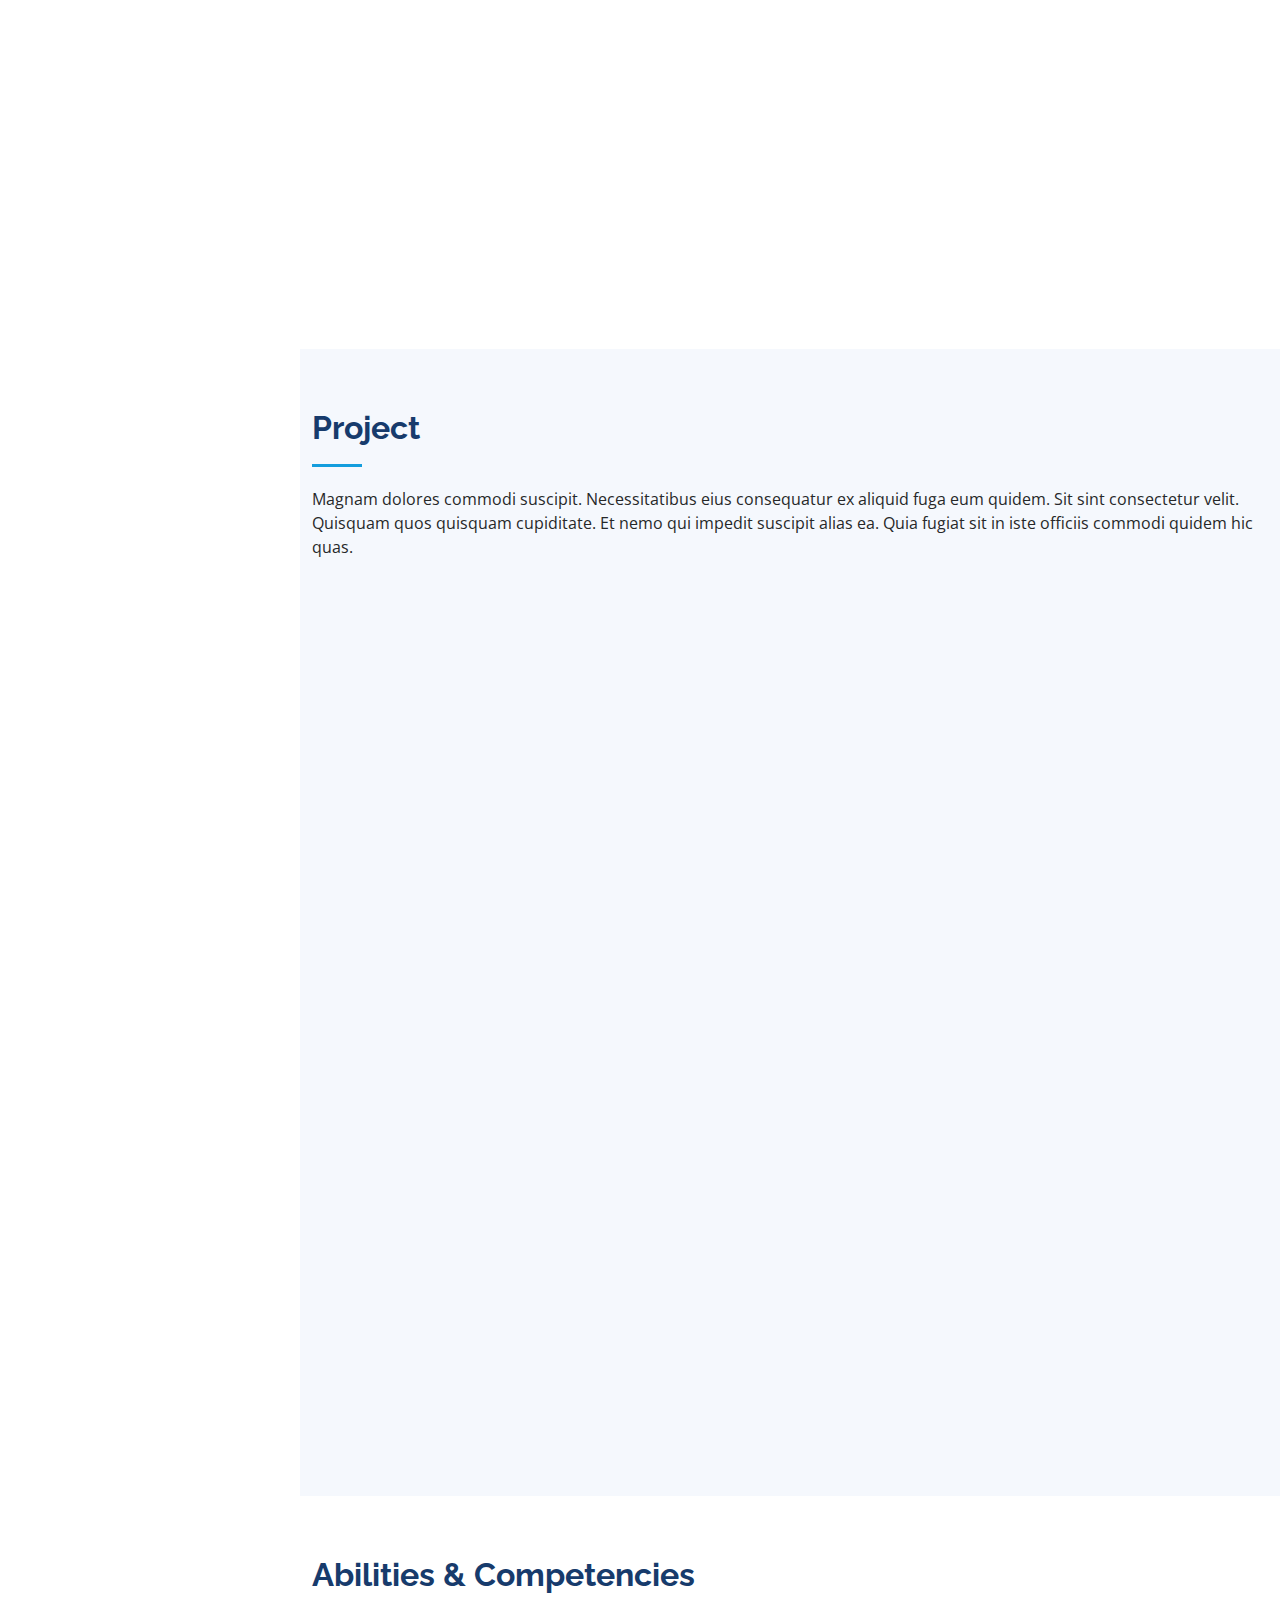
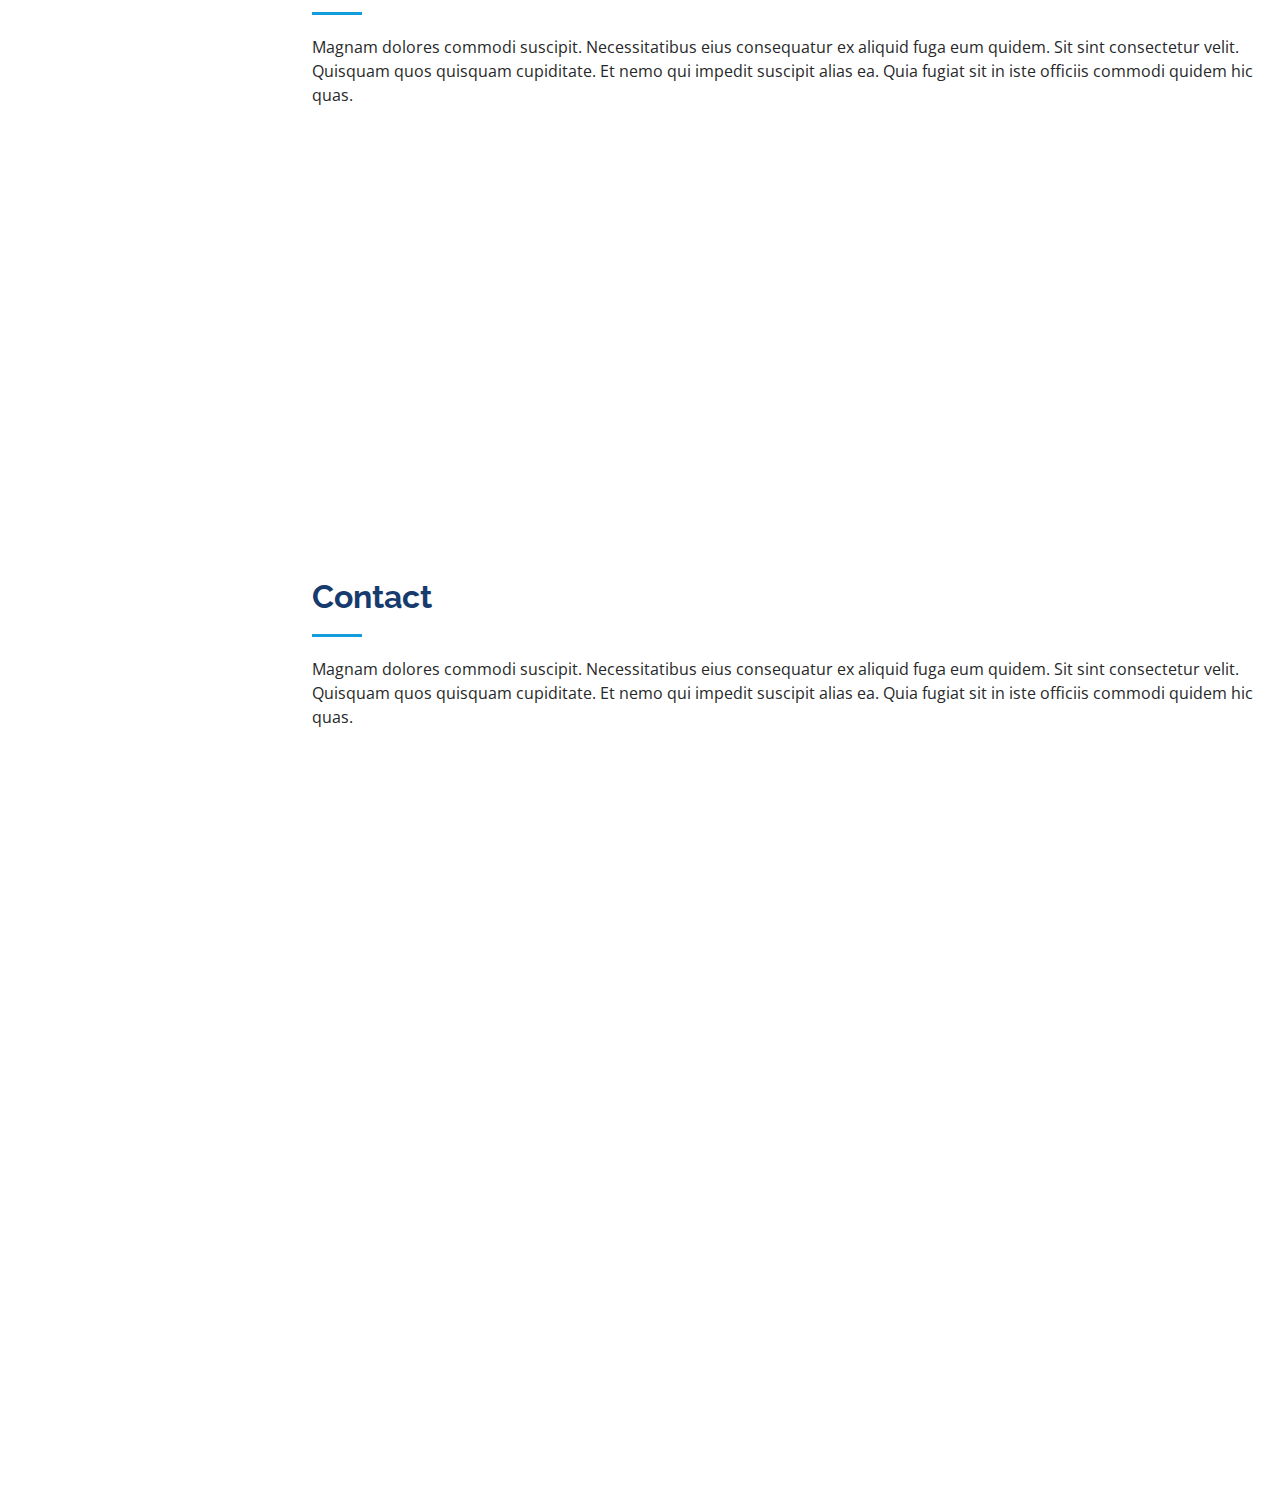
==== commit cf46928c: "Update index.html" ====
--- a/portfolio_reynara/index.html
+++ b/portfolio_reynara/index.html
@@ -563,39 +563,7 @@
 
               <iframe src="https://www.google.com/maps/embed?pb=!1m14!1m8!1m3!1d12097.433213460943!2d-74.0062269!3d40.7101282!3m2!1i1024!2i768!4f13.1!3m3!1m2!1s0x0%3A0xb89d1fe6bc499443!2sDowntown+Conference+Center!5e0!3m2!1smk!2sbg!4v1539943755621" frameborder="0" style="border:0; width: 100%; height: 290px;" allowfullscreen></iframe>
             </div>
-
-          </div>
-
-          <div class="col-lg-7 mt-5 mt-lg-0 d-flex align-items-stretch">
-            <form action="forms/contact.php" method="post" role="form" class="php-email-form">
-              <div class="row">
-                <div class="form-group col-md-6">
-                  <label for="name">Your Name</label>
-                  <input type="text" name="name" class="form-control" id="name" required>
-                </div>
-                <div class="form-group col-md-6">
-                  <label for="name">Your Email</label>
-                  <input type="email" class="form-control" name="email" id="email" required>
-                </div>
-              </div>
-              <div class="form-group">
-                <label for="name">Subject</label>
-                <input type="text" class="form-control" name="subject" id="subject" required>
-              </div>
-              <div class="form-group">
-                <label for="name">Message</label>
-                <textarea class="form-control" name="message" rows="10" required></textarea>
-              </div>
-              <div class="my-3">
-                <div class="loading">Loading</div>
-                <div class="error-message"></div>
-                <div class="sent-message">Your message has been sent. Thank you!</div>
-              </div>
-              <div class="text-center"><button type="submit">Send Message</button></div>
-            </form>
-          </div>
-
-        </div>
+          </div>
 
       </div>
     </section><!-- End Contact Section -->
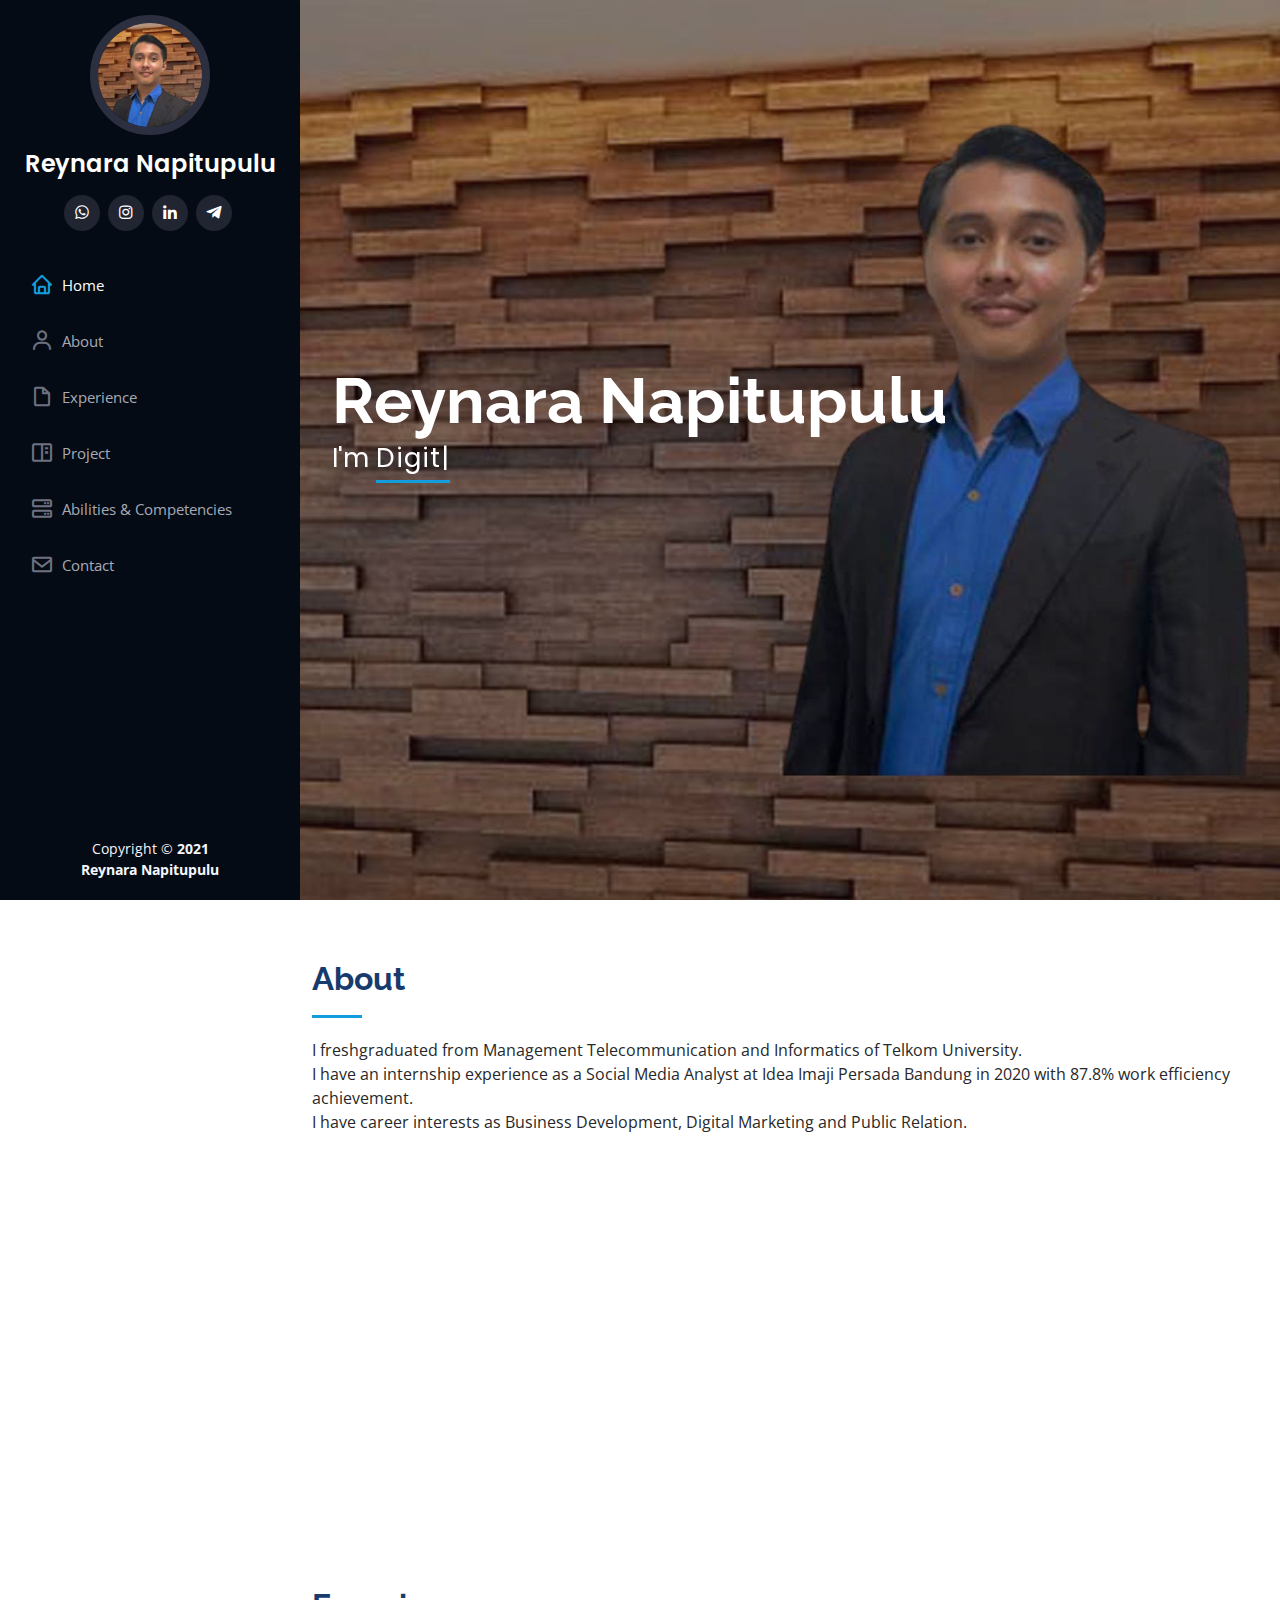
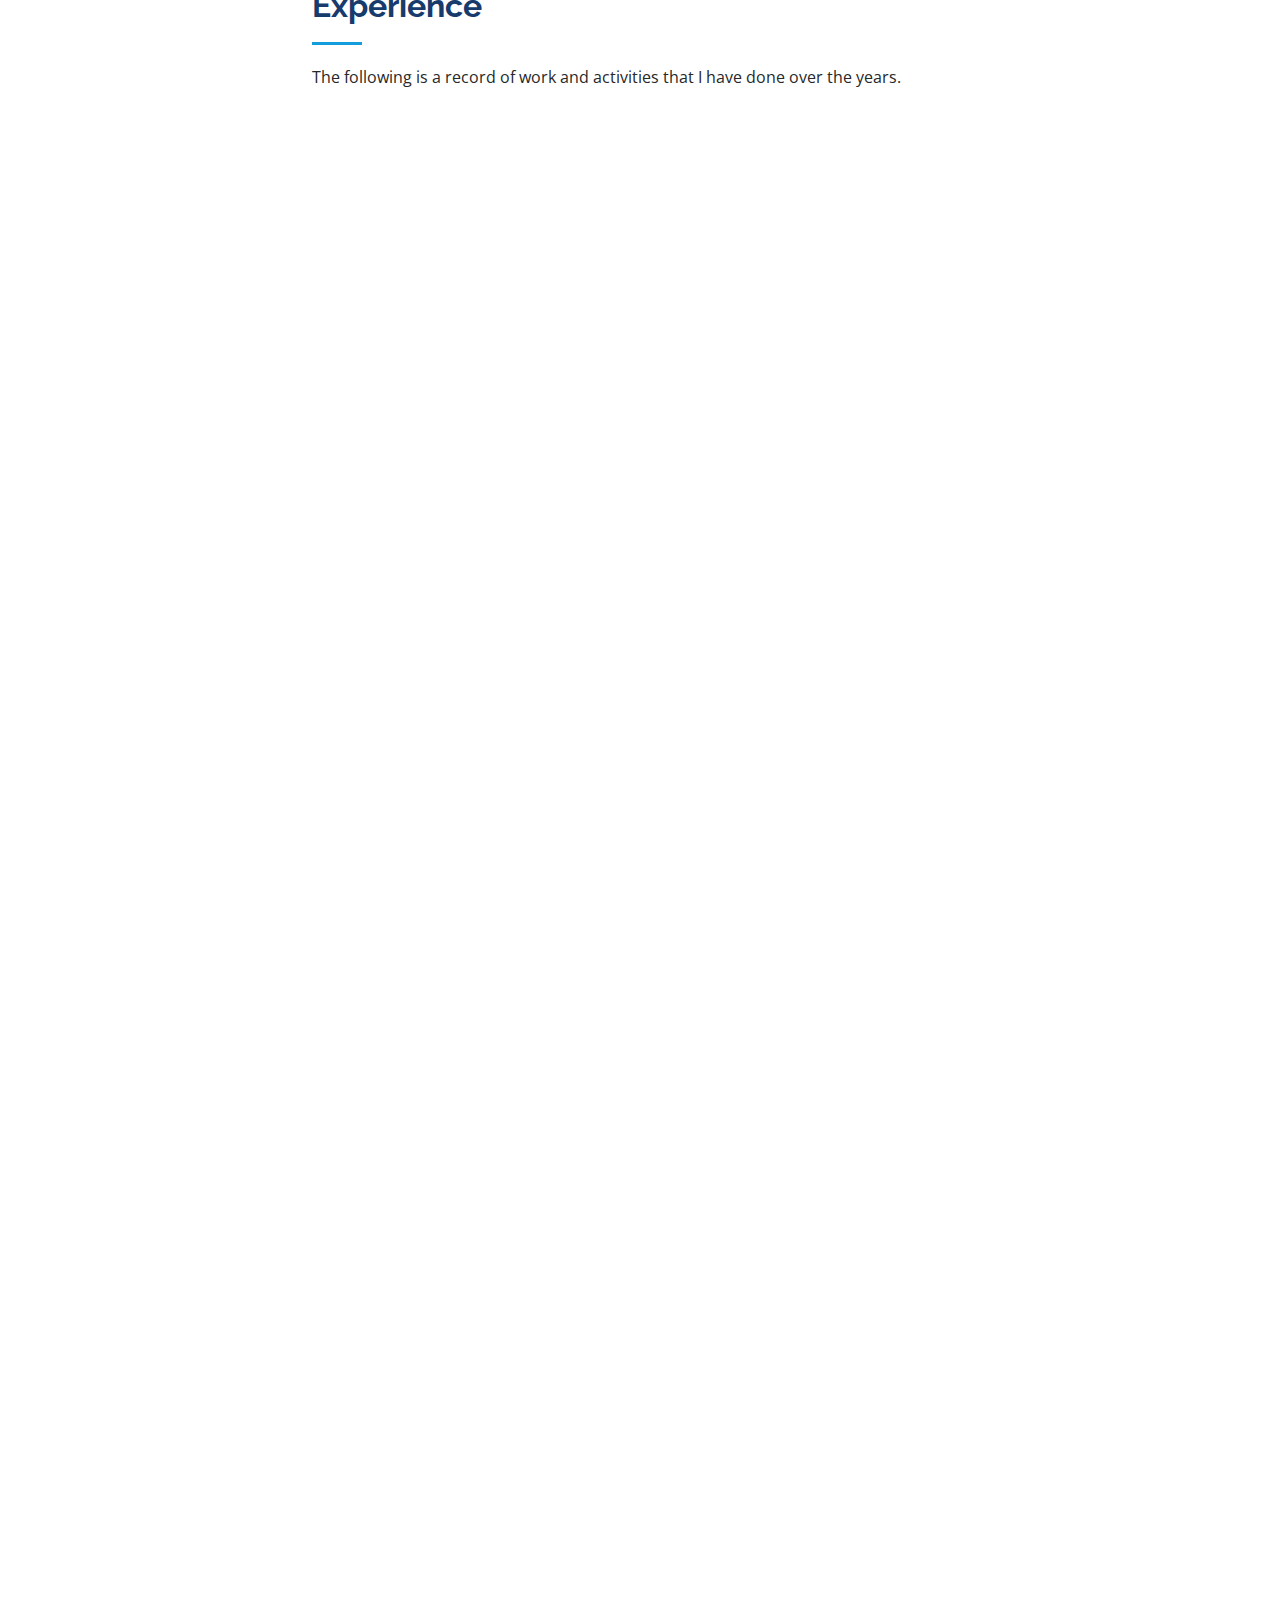
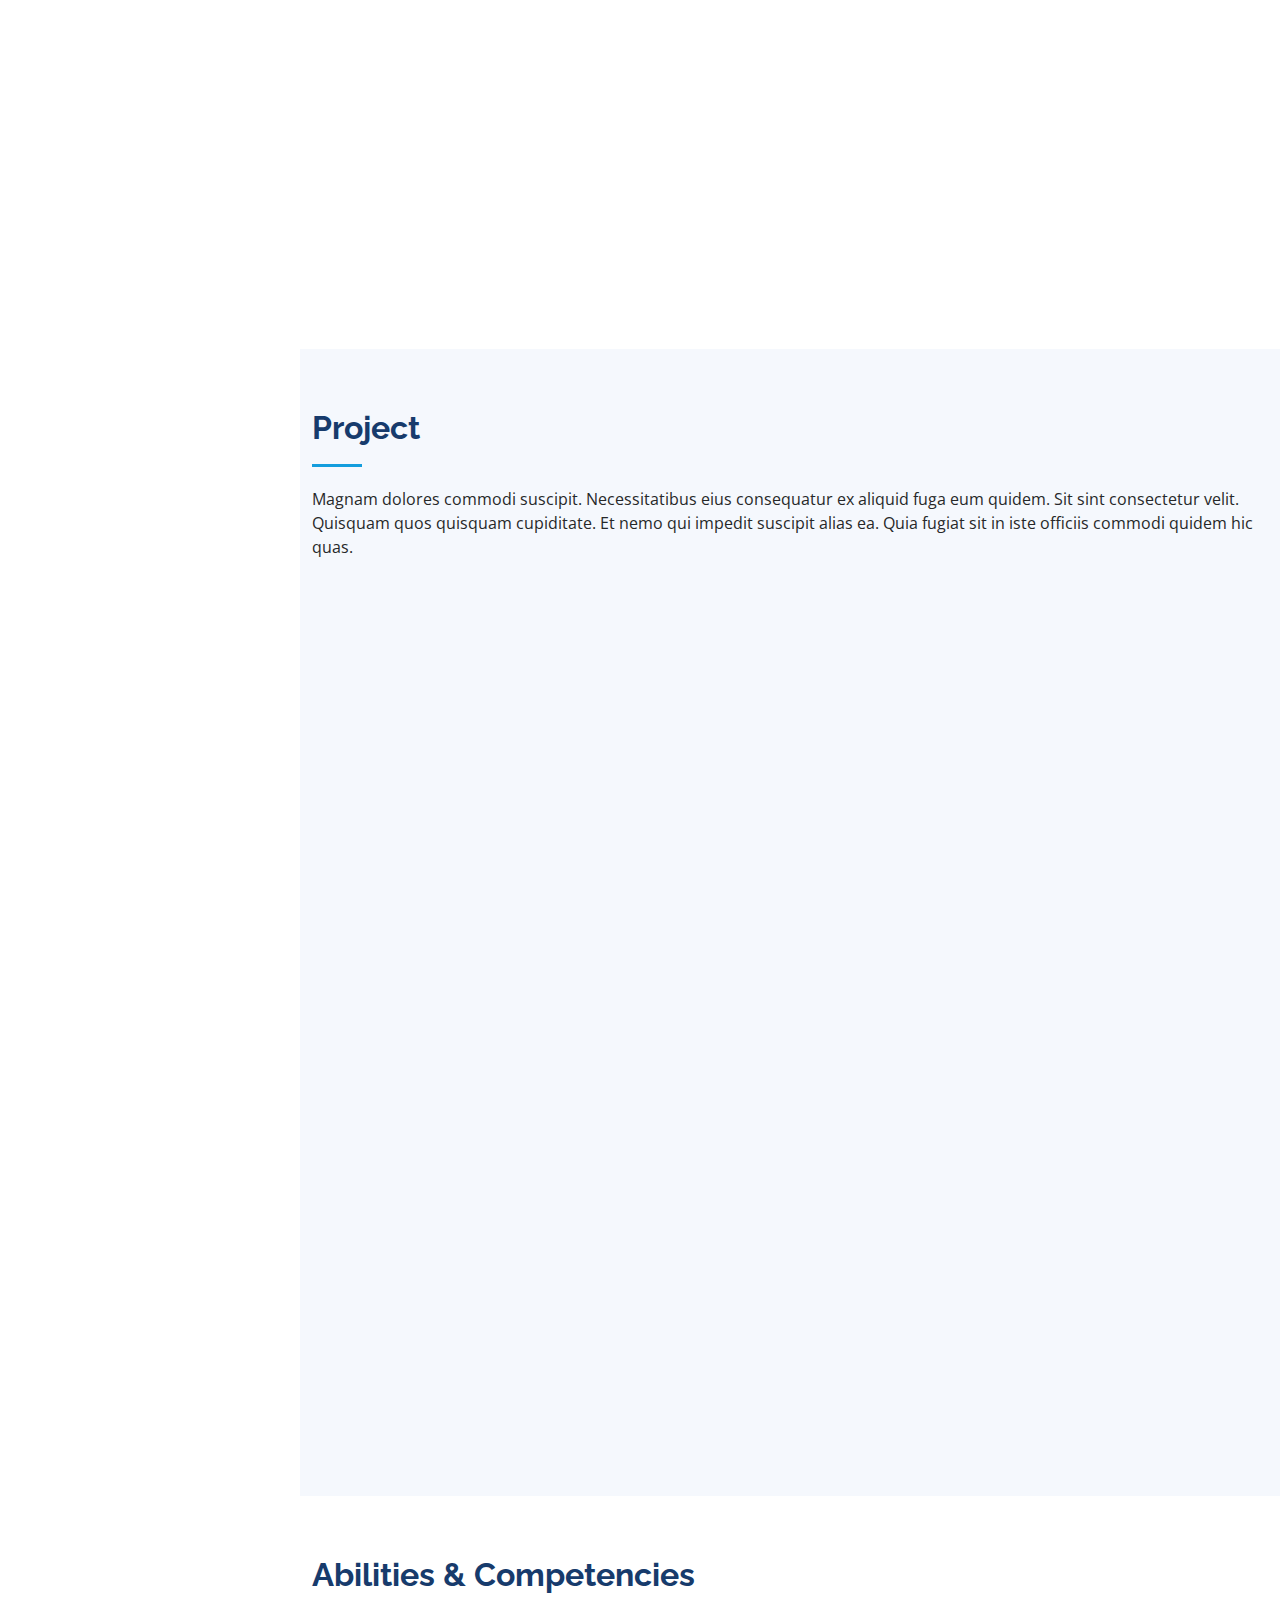
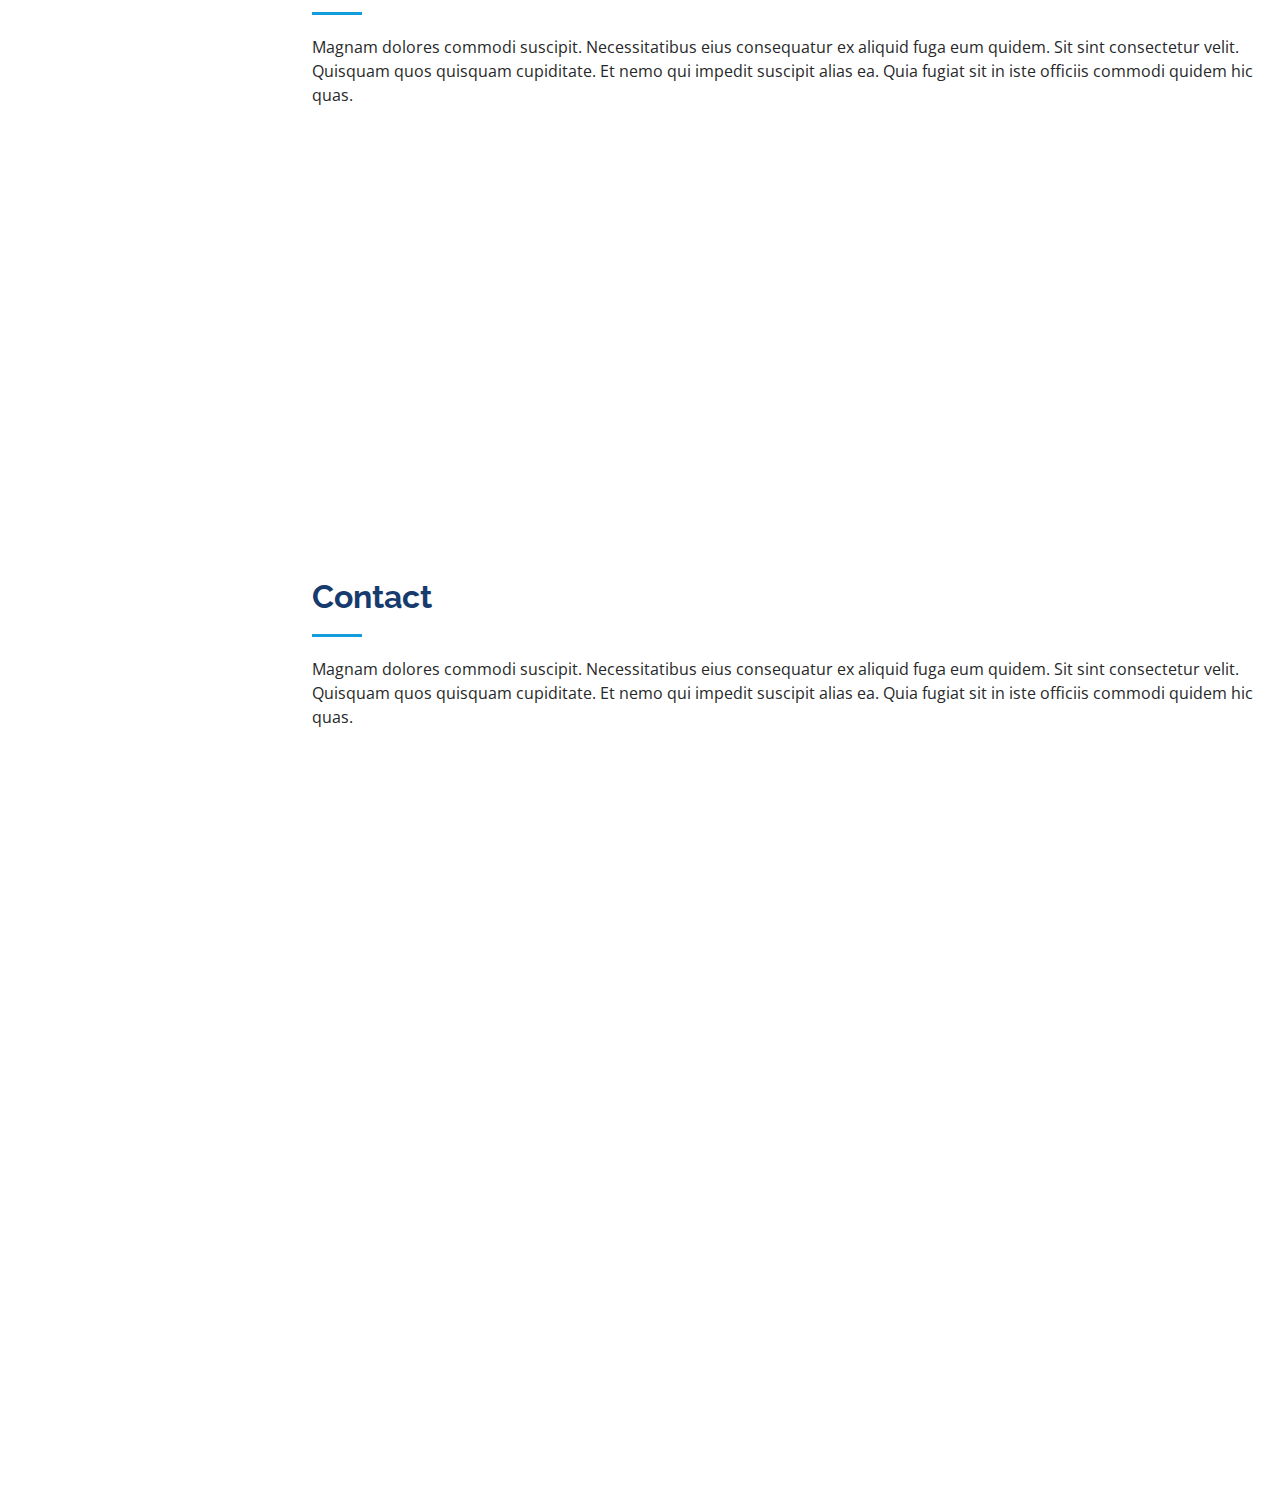
==== commit e70139e5: "ganti alamat" ====
--- a/portfolio_reynara/index.html
+++ b/portfolio_reynara/index.html
@@ -561,7 +561,7 @@
                 <p>+62 812 6400 0243</p>
               </div>
 
-              <iframe src="https://www.google.com/maps/embed?pb=!1m14!1m8!1m3!1d12097.433213460943!2d-74.0062269!3d40.7101282!3m2!1i1024!2i768!4f13.1!3m3!1m2!1s0x0%3A0xb89d1fe6bc499443!2sDowntown+Conference+Center!5e0!3m2!1smk!2sbg!4v1539943755621" frameborder="0" style="border:0; width: 100%; height: 290px;" allowfullscreen></iframe>
+              <iframe src="https://www.google.com/search?q=%3Ciframe+src%3D%22https%3A%2F%2Fwww.google.com%2Fmaps%2Fembed%3Fpb%3D!1m18!1m12!1m3!1d1394.1284910009092!2d107.63730699470271!3d-6.972865378502665!2m3!1f0!2f0!3f0!3m2!1i1024!2i768!4f13.1!3m3!1m2!1s0x0%253A0x63358ea6cc3d588e!2sEarly%2520Investor%2520Indonesia!5e0!3m2!1sid!2sid!4v1614570971821!5m2!1sid!2sid%22+width%3D%22600%22+height%3D%22450%22+style%3D%22border%3A0%3B%22+allowfullscreen%3D%22%22+loading%3D%22lazy%22%3E%3C%2Fiframe%3E&rlz=1C1CHBF_enID883ID884&oq=%3Ciframe+src%3D%22https%3A%2F%2Fwww.google.com%2Fmaps%2Fembed%3Fpb%3D!1m18!1m12!1m3!1d1394.1284910009092!2d107.63730699470271!3d-6.972865378502665!2m3!1f0!2f0!3f0!3m2!1i1024!2i768!4f13.1!3m3!1m2!1s0x0%253A0x63358ea6cc3d588e!2sEarly%2520Investor%2520Indonesia!5e0!3m2!1sid!2sid!4v1614570971821!5m2!1sid!2sid%22+width%3D%22600%22+height%3D%22450%22+style%3D%22border%3A0%3B%22+allowfullscreen%3D%22%22+loading%3D%22lazy%22%3E%3C%2Fiframe%3E&aqs=chrome..69i57.13974j0j7&sourceid=chrome&ie=UTF-8" frameborder="0" style="border:0; width: 100%; height: 290px;" allowfullscreen></iframe>
             </div>
           </div>
 
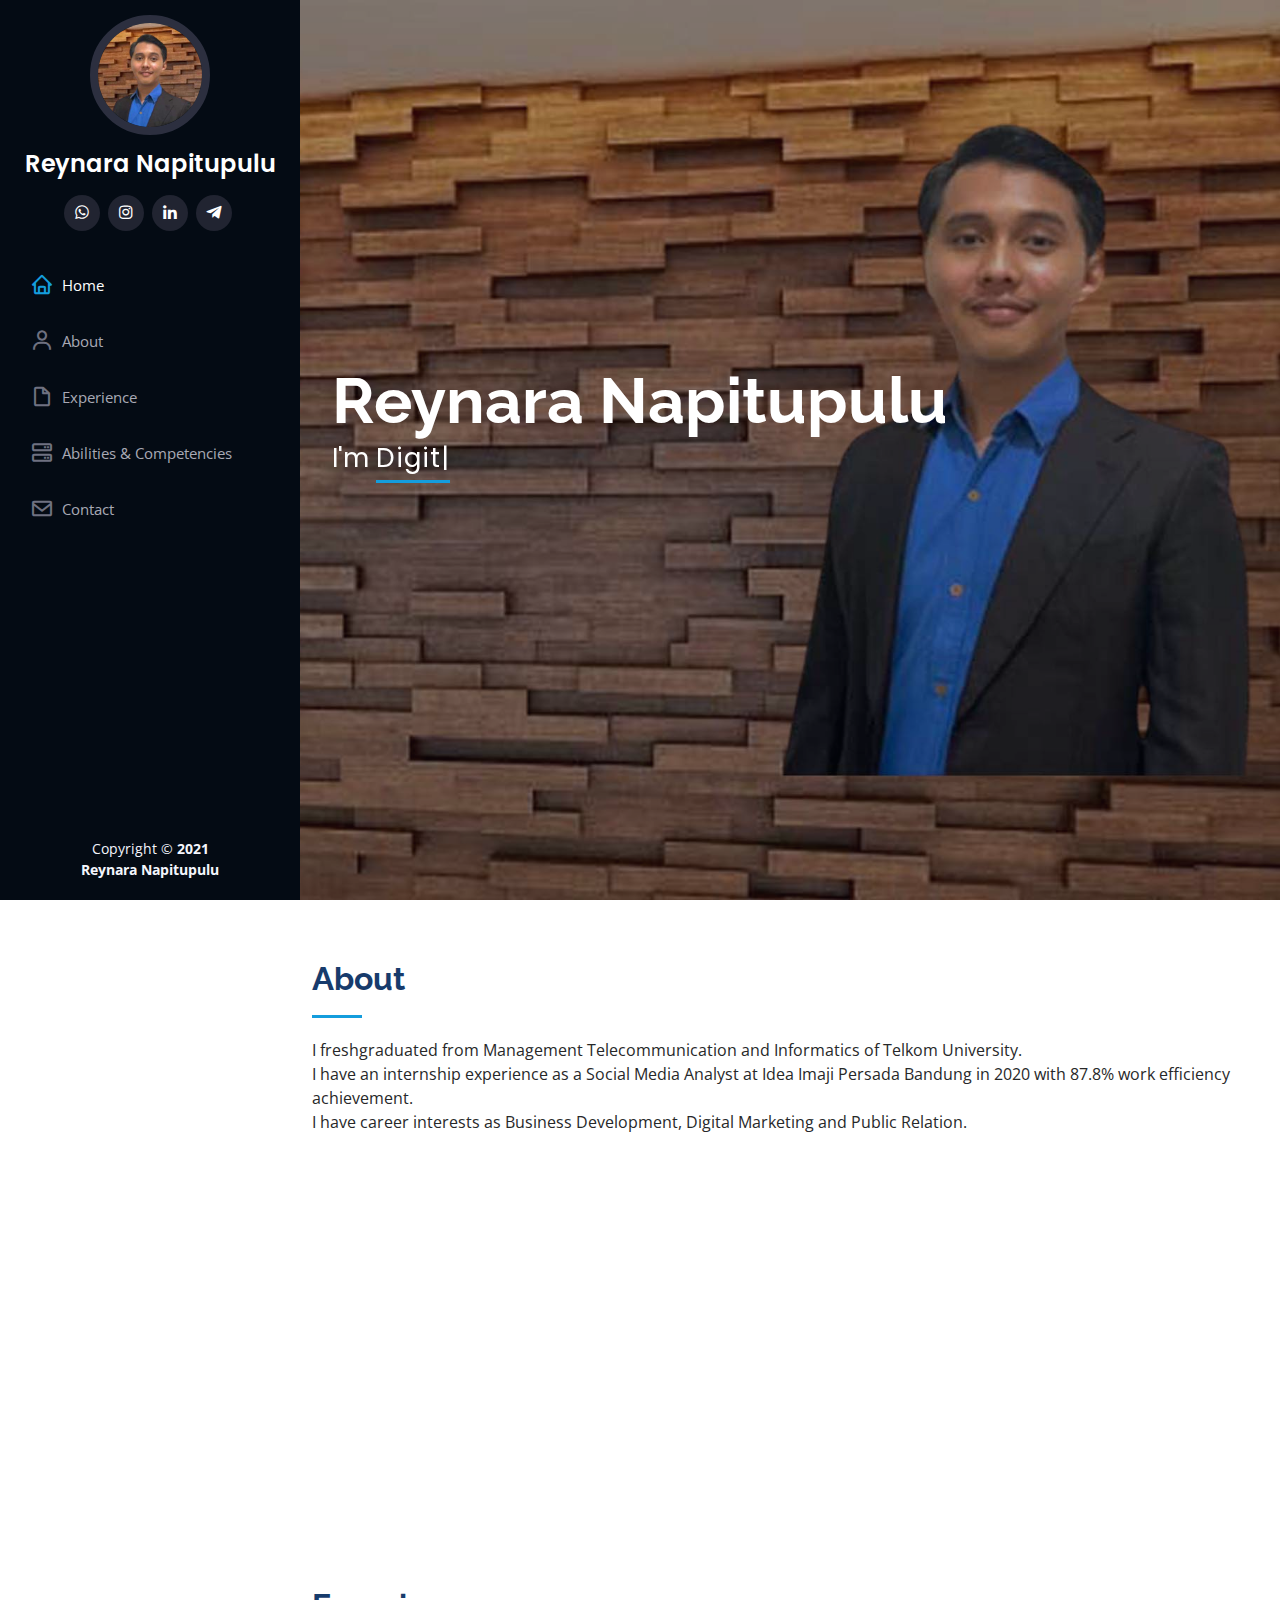
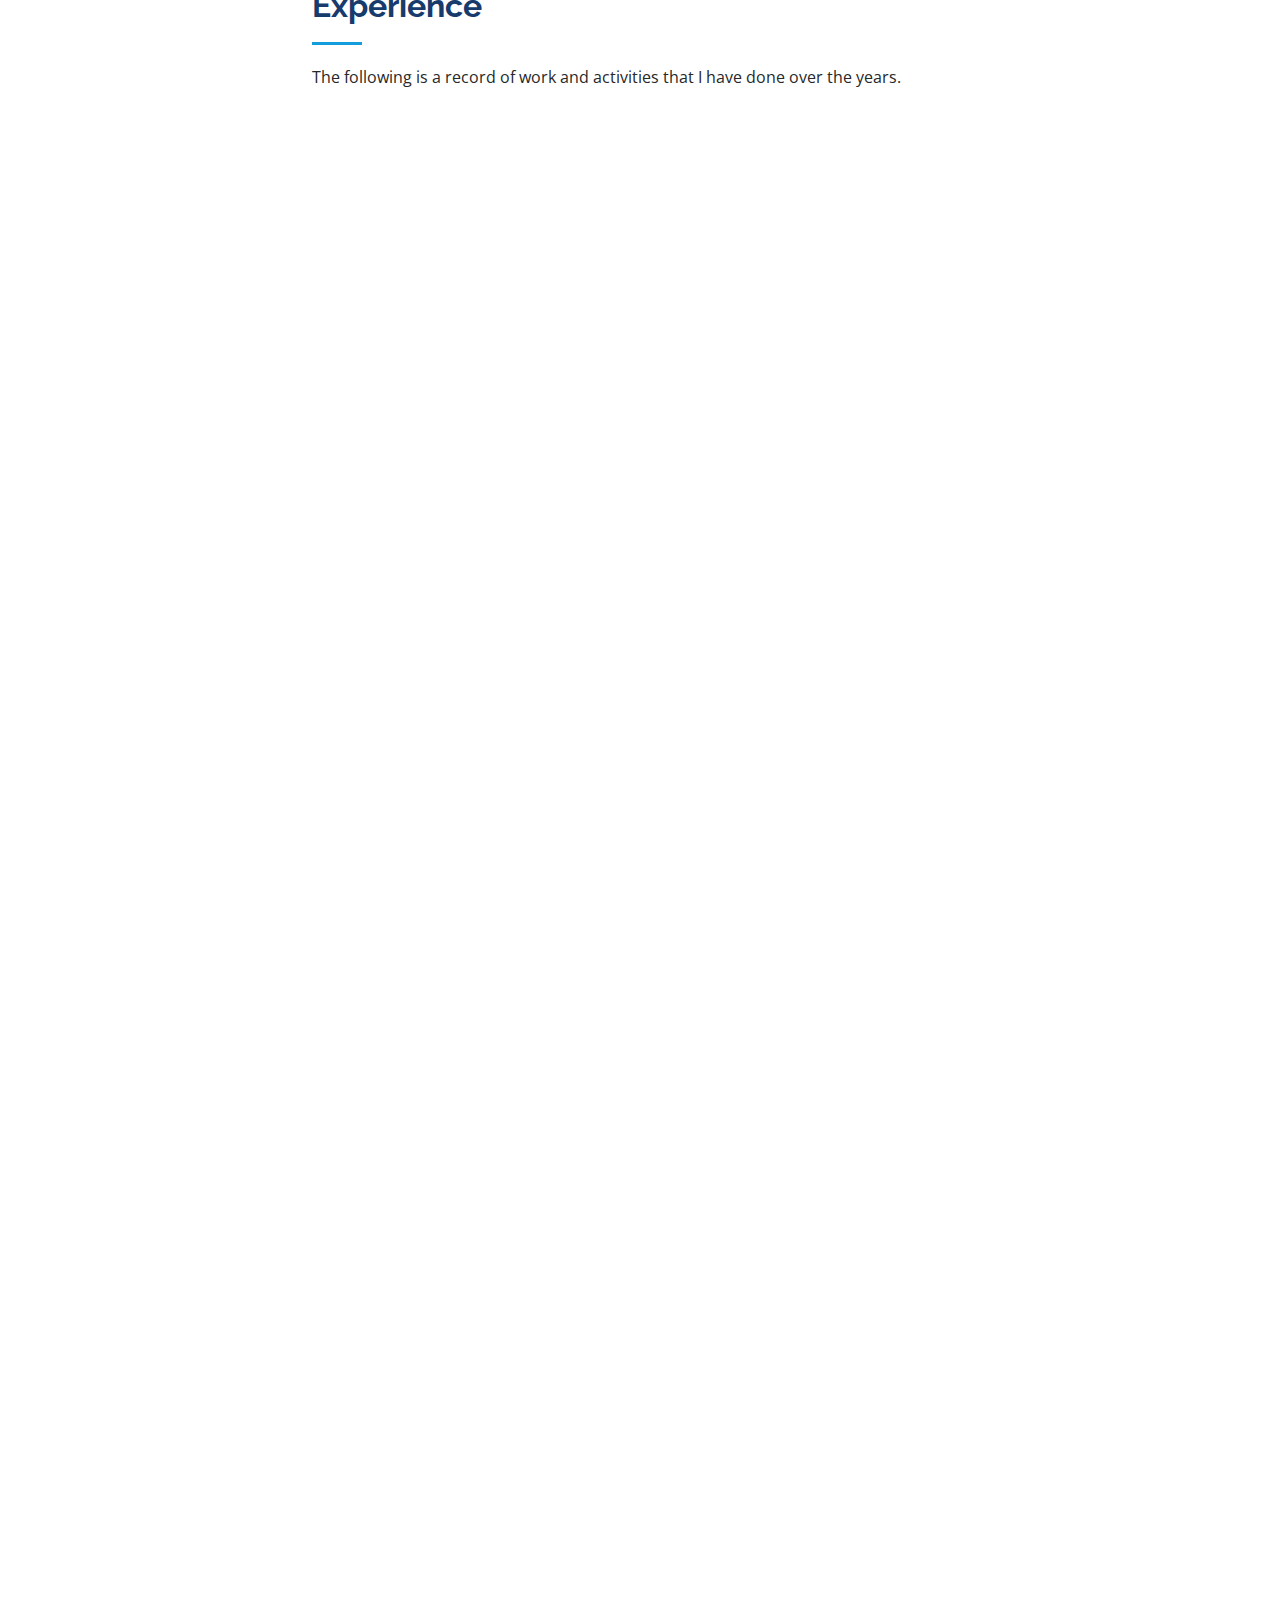
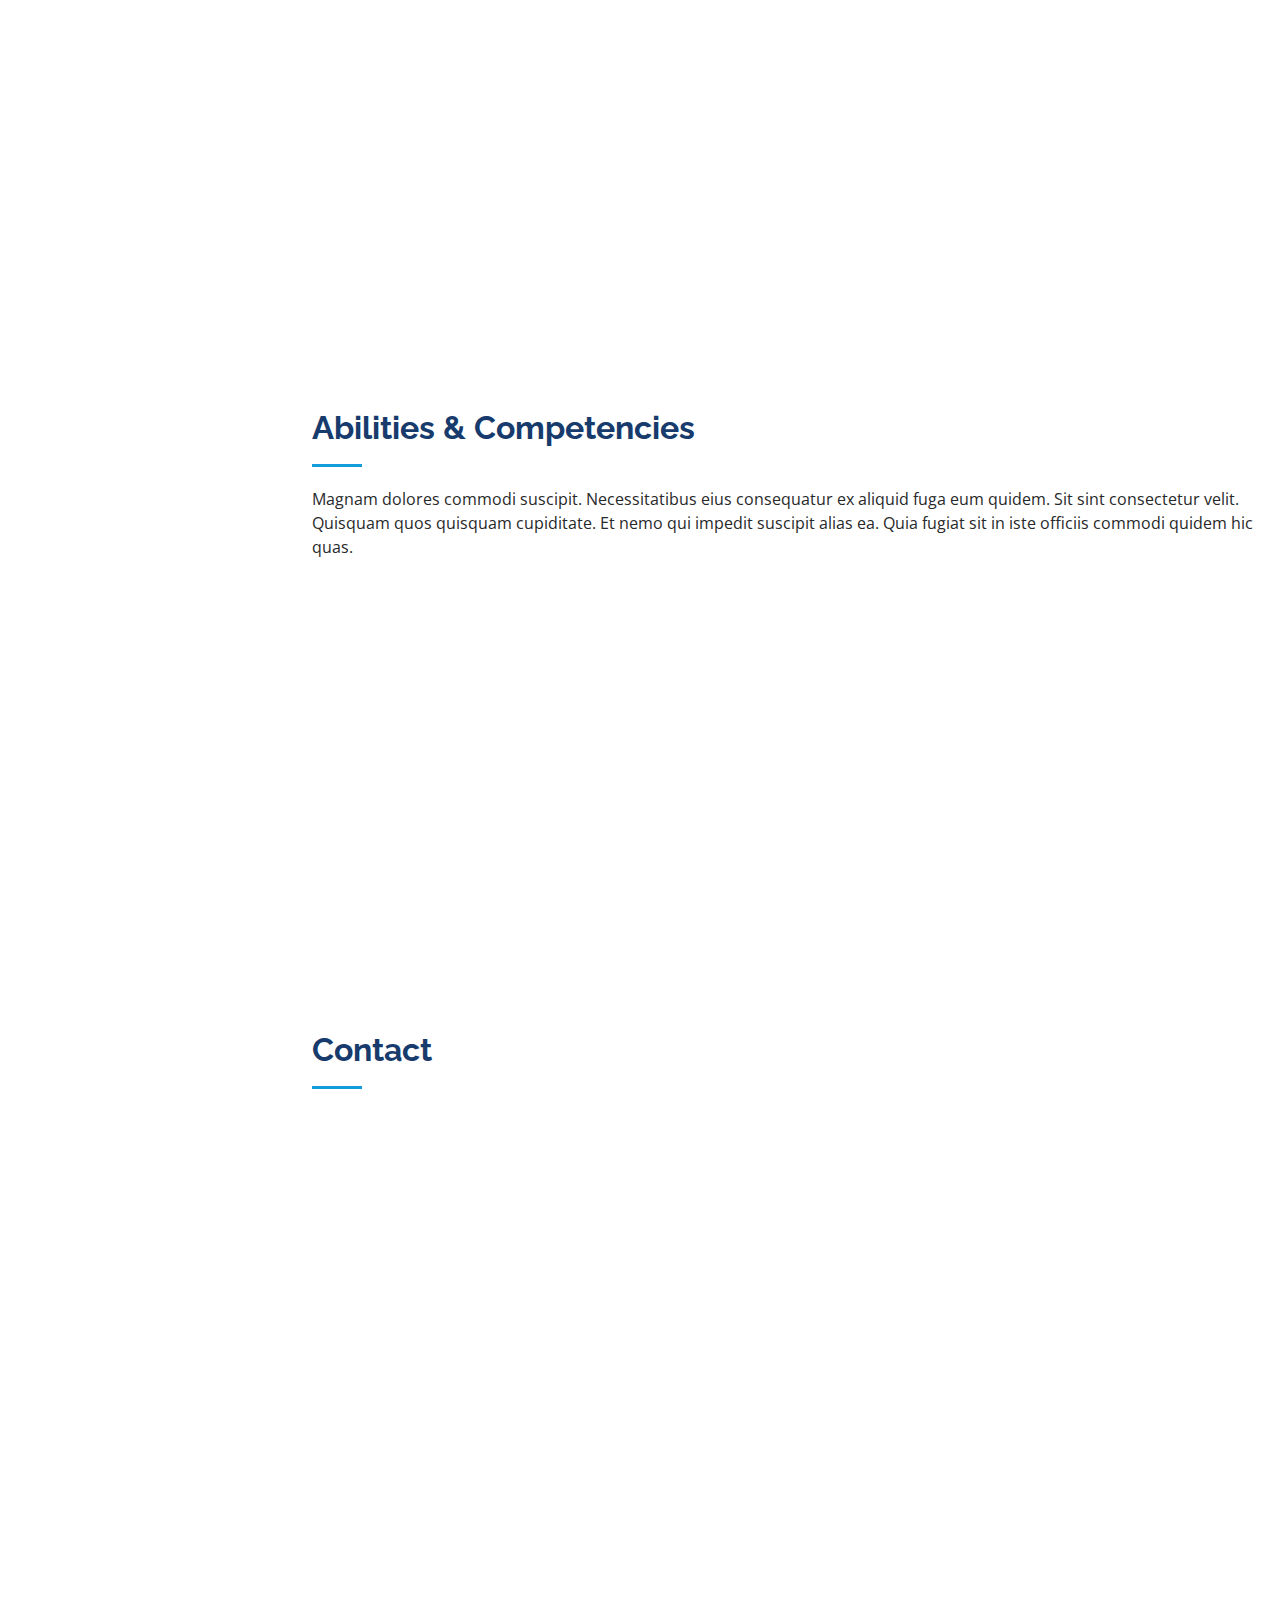
==== commit 0864b6a7: "Update index.html" ====
--- a/portfolio_reynara/index.html
+++ b/portfolio_reynara/index.html
@@ -67,7 +67,7 @@
           <li><a href="#hero" class="nav-link scrollto active"><i class="bx bx-home"></i> <span>Home</span></a></li>
           <li><a href="#about" class="nav-link scrollto"><i class="bx bx-user"></i> <span>About</span></a></li>
           <li><a href="#experience" class="nav-link scrollto"><i class="bx bx-file-blank"></i> <span>Experience</span></a></li>
-          <li><a href="#portfolio" class="nav-link scrollto"><i class="bx bx-book-content"></i> <span>Project</span></a></li>
+          <!--<li><a href="#portfolio" class="nav-link scrollto"><i class="bx bx-book-content"></i> <span>Project</span></a></li> -->
           <li><a href="#Abilities &amp; Competencies" class="nav-link scrollto"><i class="bx bx-server"></i> <span>Abilities &amp; Competencies</span></a></li>
           <li><a href="#contact" class="nav-link scrollto"><i class="bx bx-envelope"></i> <span>Contact</span></a></li>
         </ul>
@@ -285,7 +285,7 @@
     </section><!-- End Experience Section -->
 
     <!-- ======= Portfolio Section ======= -->
-    <section id="portfolio" class="portfolio section-bg">
+    <!--<section id="portfolio" class="portfolio section-bg">
       <div class="container">
 
         <div class="section-title">
@@ -536,7 +536,6 @@
 
         <div class="section-title">
           <h2>Contact</h2>
-          <p>Magnam dolores commodi suscipit. Necessitatibus eius consequatur ex aliquid fuga eum quidem. Sit sint consectetur velit. Quisquam quos quisquam cupiditate. Et nemo qui impedit suscipit alias ea. Quia fugiat sit in iste officiis commodi quidem hic quas.</p>
         </div>
 
         <div class="row" data-aos="fade-in">
@@ -561,7 +560,7 @@
                 <p>+62 812 6400 0243</p>
               </div>
 
-              <iframe src="https://www.google.com/search?q=%3Ciframe+src%3D%22https%3A%2F%2Fwww.google.com%2Fmaps%2Fembed%3Fpb%3D!1m18!1m12!1m3!1d1394.1284910009092!2d107.63730699470271!3d-6.972865378502665!2m3!1f0!2f0!3f0!3m2!1i1024!2i768!4f13.1!3m3!1m2!1s0x0%253A0x63358ea6cc3d588e!2sEarly%2520Investor%2520Indonesia!5e0!3m2!1sid!2sid!4v1614570971821!5m2!1sid!2sid%22+width%3D%22600%22+height%3D%22450%22+style%3D%22border%3A0%3B%22+allowfullscreen%3D%22%22+loading%3D%22lazy%22%3E%3C%2Fiframe%3E&rlz=1C1CHBF_enID883ID884&oq=%3Ciframe+src%3D%22https%3A%2F%2Fwww.google.com%2Fmaps%2Fembed%3Fpb%3D!1m18!1m12!1m3!1d1394.1284910009092!2d107.63730699470271!3d-6.972865378502665!2m3!1f0!2f0!3f0!3m2!1i1024!2i768!4f13.1!3m3!1m2!1s0x0%253A0x63358ea6cc3d588e!2sEarly%2520Investor%2520Indonesia!5e0!3m2!1sid!2sid!4v1614570971821!5m2!1sid!2sid%22+width%3D%22600%22+height%3D%22450%22+style%3D%22border%3A0%3B%22+allowfullscreen%3D%22%22+loading%3D%22lazy%22%3E%3C%2Fiframe%3E&aqs=chrome..69i57.13974j0j7&sourceid=chrome&ie=UTF-8" frameborder="0" style="border:0; width: 100%; height: 290px;" allowfullscreen></iframe>
+              <iframe src="https://www.google.com/maps/embed?pb=!1m18!1m12!1m3!1d700.0913680285769!2d107.63816281516301!3d-6.972298979380903!2m3!1f0!2f0!3f0!3m2!1i1024!2i768!4f13.1!3m3!1m2!1s0x2e68e9b3eec8da81%3A0x36987d3cf32bf049!2sJl.%20Komp.%20Permata%20Buah%20Batu%20Blok%20G%20No.22%2C%20Lengkong%2C%20Kec.%20Bojongsoang%2C%20Bandung%2C%20Jawa%20Barat%2040287!5e0!3m2!1sid!2sid!4v1614578843584!5m2!1sid!2sid" width="400" height="400" style="border:0;" allowfullscreen="" loading="lazy"></iframe>
             </div>
           </div>
 
